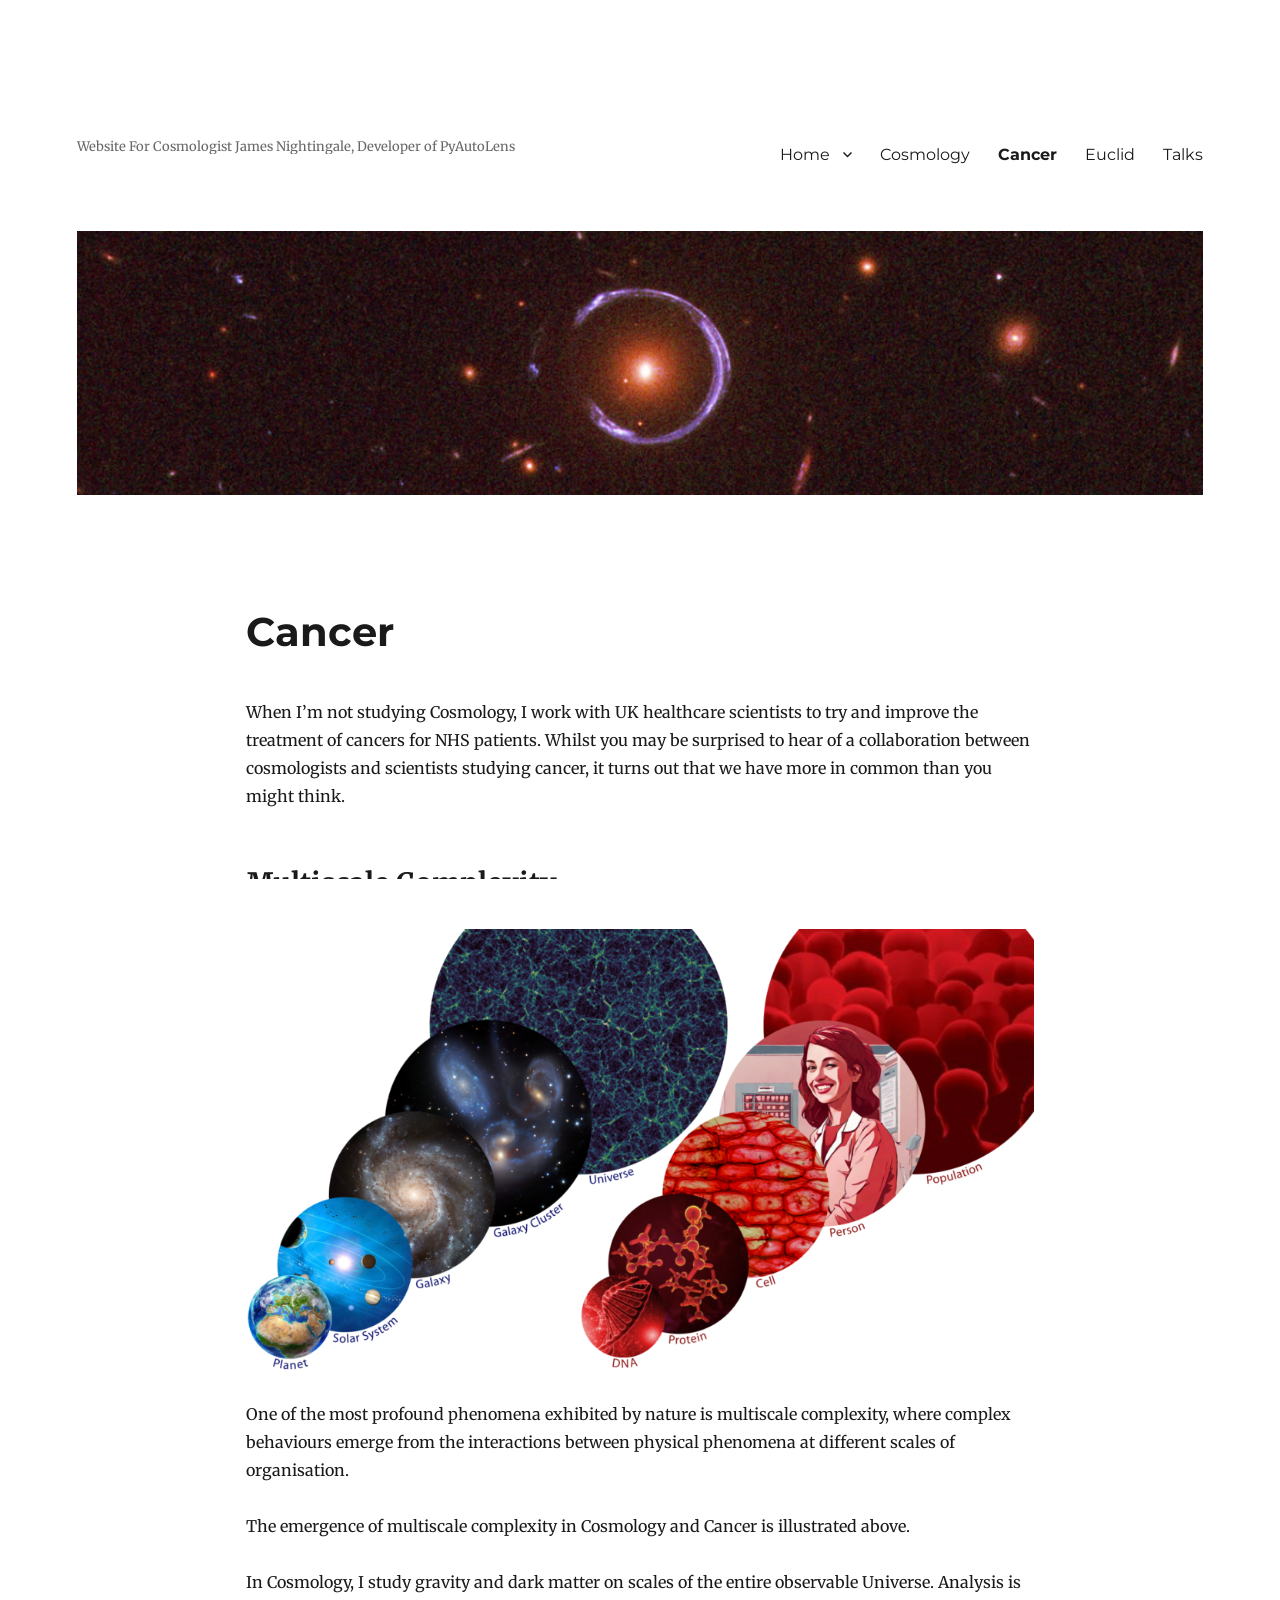
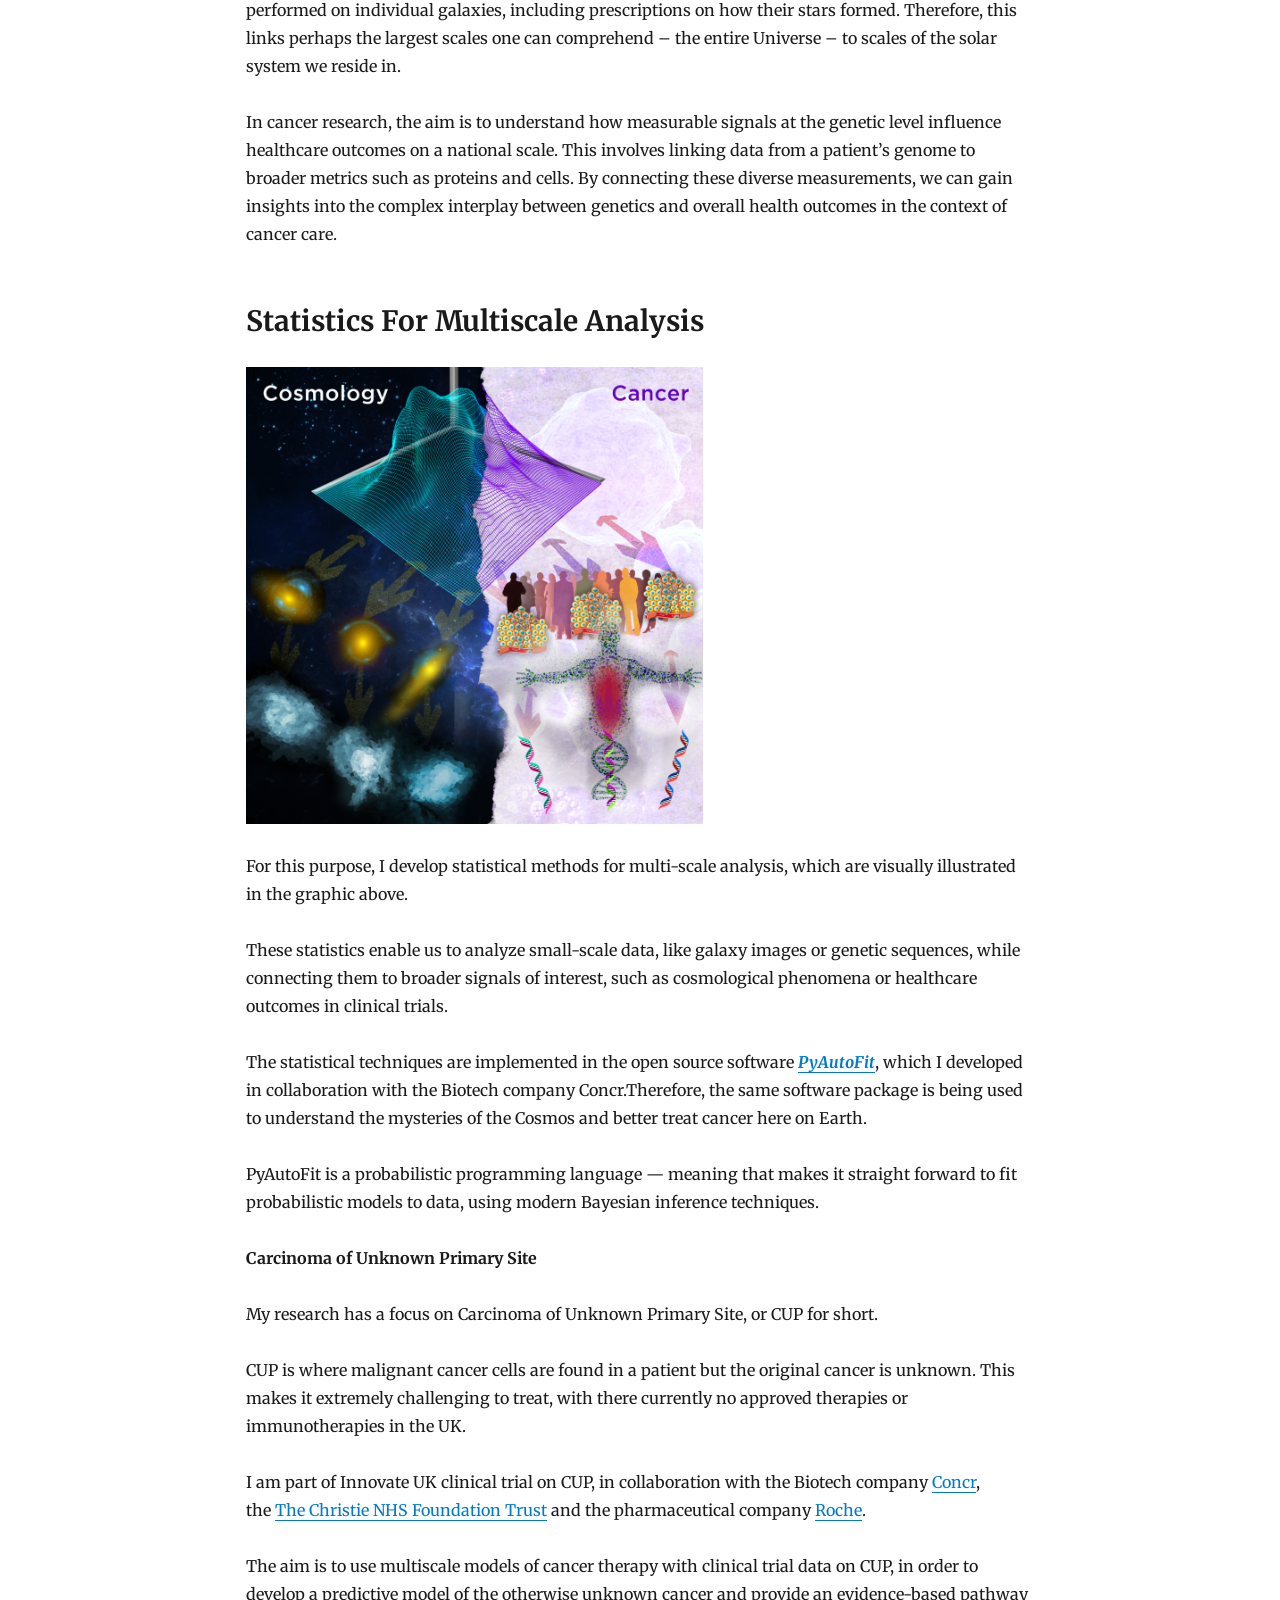
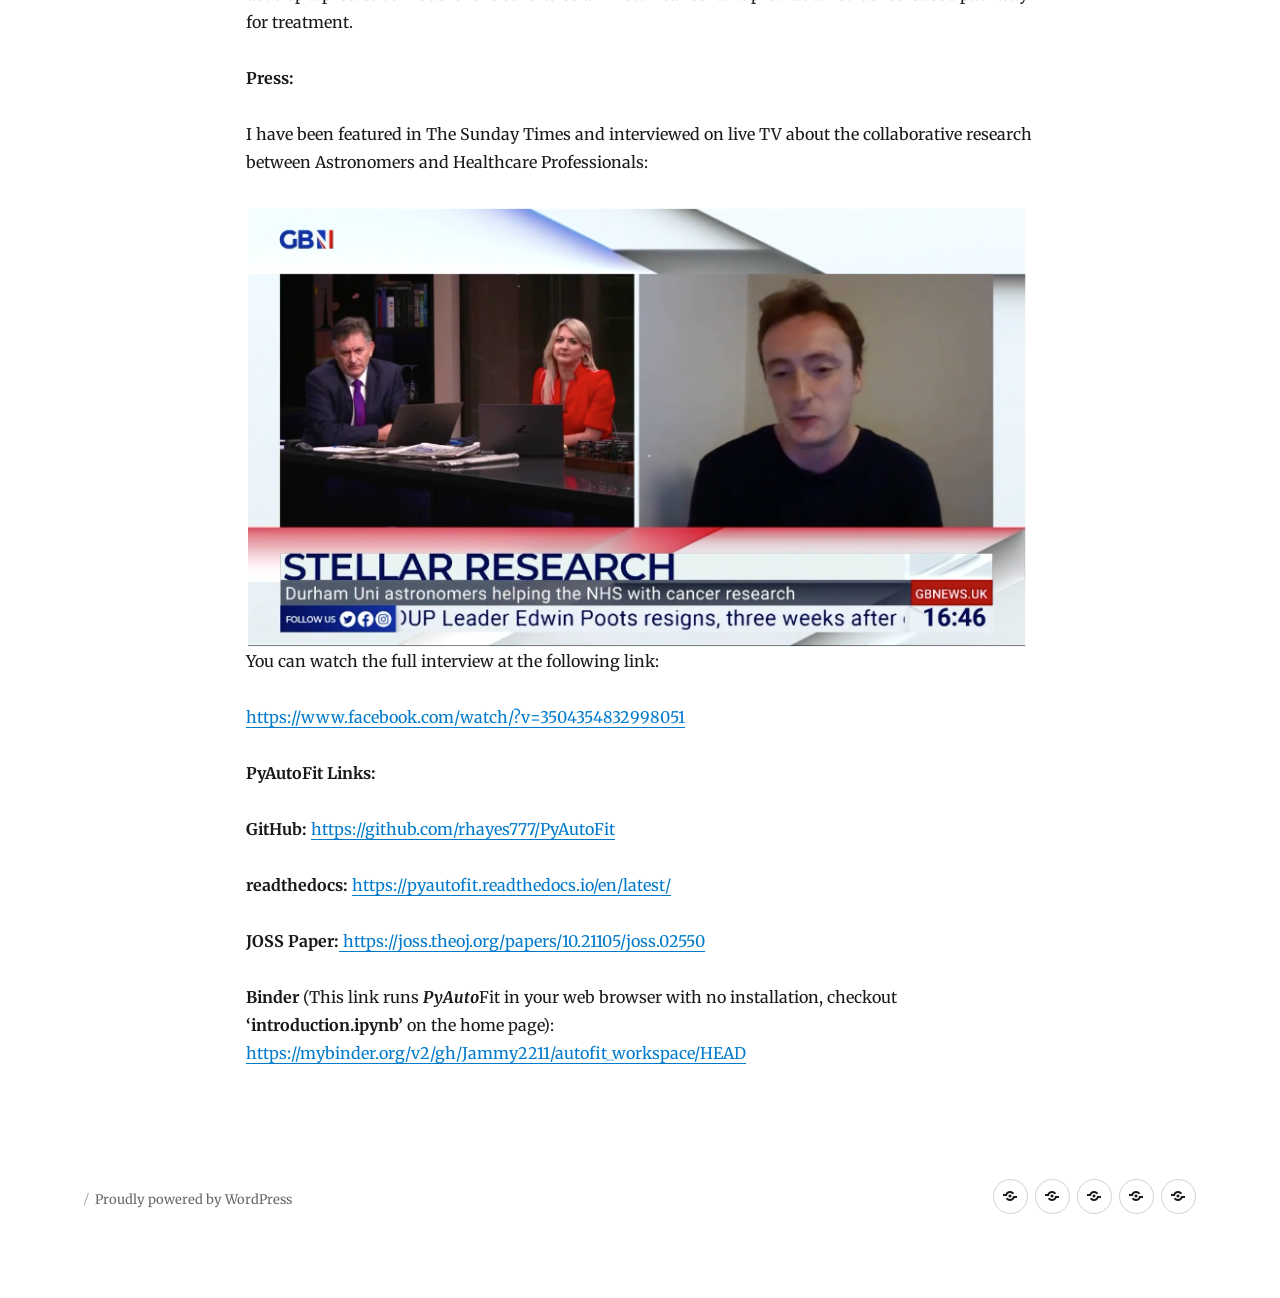
==== cancer/index.html @ 4bfd84f5 "Port jamesnightingale.net to a static GitHub Pages site Static port of the WordPress (Twenty Sixteen" ====
<!DOCTYPE html>
<html lang="en-GB" class="no-js">
<head>
	<meta charset="UTF-8">
	<meta name="viewport" content="width=device-width, initial-scale=1">
	<link rel="profile" href="https://gmpg.org/xfn/11">
		<script>(function(html){html.className = html.className.replace(/\bno-js\b/,'js')})(document.documentElement);</script>
<title>Cancer</title>
<meta name='robots' content='max-image-preview:large' />
<link rel='dns-prefetch' href='https://fonts.googleapis.com/' />
<link href='https://fonts.gstatic.com' crossorigin rel='preconnect' />
<!-- This site uses the Google Analytics by MonsterInsights plugin v11.1.2 - Using Analytics tracking - https://www.monsterinsights.com/ -->
		<!-- Note: MonsterInsights is not currently configured on this site. The site owner needs to authenticate with Google Analytics in the MonsterInsights settings panel. -->
					<!-- No tracking code set -->
				<!-- / Google Analytics by MonsterInsights -->
		<style id="wp-img-auto-sizes-contain-inline-css">
img:is([sizes=auto i],[sizes^="auto," i]){contain-intrinsic-size:3000px 1500px}
/*# sourceURL=wp-img-auto-sizes-contain-inline-css */
</style>
<style id="wp-emoji-styles-inline-css">

	img.wp-smiley, img.emoji {
		display: inline !important;
		border: none !important;
		box-shadow: none !important;
		height: 1em !important;
		width: 1em !important;
		margin: 0 0.07em !important;
		vertical-align: -0.1em !important;
		background: none !important;
		padding: 0 !important;
	}
/*# sourceURL=wp-emoji-styles-inline-css */
</style>
<style id="wp-block-library-inline-css">
:root{--wp-block-synced-color:#7a00df;--wp-block-synced-color--rgb:122,0,223;--wp-bound-block-color:var(--wp-block-synced-color);--wp-editor-canvas-background:#ddd;--wp-admin-theme-color:#007cba;--wp-admin-theme-color--rgb:0,124,186;--wp-admin-theme-color-darker-10:#006ba1;--wp-admin-theme-color-darker-10--rgb:0,107,160.5;--wp-admin-theme-color-darker-20:#005a87;--wp-admin-theme-color-darker-20--rgb:0,90,135;--wp-admin-border-width-focus:2px}@media (min-resolution:192dpi){:root{--wp-admin-border-width-focus:1.5px}}.wp-element-button{cursor:pointer}:root .has-very-light-gray-background-color{background-color:#eee}:root .has-very-dark-gray-background-color{background-color:#313131}:root .has-very-light-gray-color{color:#eee}:root .has-very-dark-gray-color{color:#313131}:root .has-vivid-green-cyan-to-vivid-cyan-blue-gradient-background{background:linear-gradient(135deg,#00d084,#0693e3)}:root .has-purple-crush-gradient-background{background:linear-gradient(135deg,#34e2e4,#4721fb 50%,#ab1dfe)}:root .has-hazy-dawn-gradient-background{background:linear-gradient(135deg,#faaca8,#dad0ec)}:root .has-subdued-olive-gradient-background{background:linear-gradient(135deg,#fafae1,#67a671)}:root .has-atomic-cream-gradient-background{background:linear-gradient(135deg,#fdd79a,#004a59)}:root .has-nightshade-gradient-background{background:linear-gradient(135deg,#330968,#31cdcf)}:root .has-midnight-gradient-background{background:linear-gradient(135deg,#020381,#2874fc)}:root{--wp--preset--font-size--normal:16px;--wp--preset--font-size--huge:42px}.has-regular-font-size{font-size:1em}.has-larger-font-size{font-size:2.625em}.has-normal-font-size{font-size:var(--wp--preset--font-size--normal)}.has-huge-font-size{font-size:var(--wp--preset--font-size--huge)}:root .has-text-align-center{text-align:center}:root .has-text-align-left{text-align:left}:root .has-text-align-right{text-align:right}.has-fit-text{white-space:nowrap!important}#end-resizable-editor-section{display:none}.aligncenter{clear:both}.items-justified-left{justify-content:flex-start}.items-justified-center{justify-content:center}.items-justified-right{justify-content:flex-end}.items-justified-space-between{justify-content:space-between}.screen-reader-text{word-wrap:normal!important;border:0;clip-path:inset(50%);height:1px;margin:-1px;overflow:hidden;padding:0;position:absolute;width:1px}.screen-reader-text:focus{background-color:#ddd;clip-path:none;color:#444;display:block;font-size:1em;height:auto;left:5px;line-height:normal;padding:15px 23px 14px;text-decoration:none;top:5px;width:auto;z-index:100000}html :where(.has-border-color){border-style:solid}html :where([style*=border-color]){border-style:solid}html :where([style*=border-top-color]){border-top-style:solid}html :where([style*=border-right-color]){border-right-style:solid}html :where([style*=border-bottom-color]){border-bottom-style:solid}html :where([style*=border-left-color]){border-left-style:solid}html :where([style*=border-width]){border-style:solid}html :where([style*=border-top-width]){border-top-style:solid}html :where([style*=border-right-width]){border-right-style:solid}html :where([style*=border-bottom-width]){border-bottom-style:solid}html :where([style*=border-left-width]){border-left-style:solid}html :where(img[class*=wp-image-]){height:auto;max-width:100%}:where(figure){margin:0 0 1em}html :where(.is-position-sticky){--wp-admin--admin-bar--position-offset:var(--wp-admin--admin-bar--height,0px)}@media screen and (max-width:600px){html :where(.is-position-sticky){--wp-admin--admin-bar--position-offset:0px}}

/*# sourceURL=/wp-includes/css/dist/block-library/common.min.css */
</style>
<style id="wp-block-heading-inline-css">
h1:where(.wp-block-heading).has-background,h2:where(.wp-block-heading).has-background,h3:where(.wp-block-heading).has-background,h4:where(.wp-block-heading).has-background,h5:where(.wp-block-heading).has-background,h6:where(.wp-block-heading).has-background{padding:1.25em 2.375em}h1.has-text-align-left[style*=writing-mode]:where([style*=vertical-lr]),h1.has-text-align-right[style*=writing-mode]:where([style*=vertical-rl]),h2.has-text-align-left[style*=writing-mode]:where([style*=vertical-lr]),h2.has-text-align-right[style*=writing-mode]:where([style*=vertical-rl]),h3.has-text-align-left[style*=writing-mode]:where([style*=vertical-lr]),h3.has-text-align-right[style*=writing-mode]:where([style*=vertical-rl]),h4.has-text-align-left[style*=writing-mode]:where([style*=vertical-lr]),h4.has-text-align-right[style*=writing-mode]:where([style*=vertical-rl]),h5.has-text-align-left[style*=writing-mode]:where([style*=vertical-lr]),h5.has-text-align-right[style*=writing-mode]:where([style*=vertical-rl]),h6.has-text-align-left[style*=writing-mode]:where([style*=vertical-lr]),h6.has-text-align-right[style*=writing-mode]:where([style*=vertical-rl]){rotate:180deg}
/*# sourceURL=https://jamesnightingale.net/wp-includes/blocks/heading/style.min.css */
</style>
<style id="wp-block-image-inline-css">
.wp-block-image>a,.wp-block-image>figure>a{display:inline-block}.wp-block-image img{box-sizing:border-box;height:auto;max-width:100%;vertical-align:bottom}@media not (prefers-reduced-motion){.wp-block-image img.hide{visibility:hidden}.wp-block-image img.show{animation:show-content-image .4s}}.wp-block-image[style*=border-radius] img,.wp-block-image[style*=border-radius]>a{border-radius:inherit}.wp-block-image.has-custom-border img{box-sizing:border-box}.wp-block-image.aligncenter{text-align:center}.wp-block-image.alignfull>a,.wp-block-image.alignwide>a{width:100%}.wp-block-image.alignfull img,.wp-block-image.alignwide img{height:auto;width:100%}.wp-block-image .aligncenter,.wp-block-image .alignleft,.wp-block-image .alignright,.wp-block-image.aligncenter,.wp-block-image.alignleft,.wp-block-image.alignright{display:table}.wp-block-image .aligncenter>figcaption,.wp-block-image .alignleft>figcaption,.wp-block-image .alignright>figcaption,.wp-block-image.aligncenter>figcaption,.wp-block-image.alignleft>figcaption,.wp-block-image.alignright>figcaption{caption-side:bottom;display:table-caption}.wp-block-image .alignleft{float:left;margin:.5em 1em .5em 0}.wp-block-image .alignright{float:right;margin:.5em 0 .5em 1em}.wp-block-image .aligncenter{margin-left:auto;margin-right:auto}.wp-block-image :where(figcaption){margin-bottom:1em;margin-top:.5em}.wp-block-image.is-style-circle-mask img{border-radius:9999px}@supports ((-webkit-mask-image:none) or (mask-image:none)) or (-webkit-mask-image:none){.wp-block-image.is-style-circle-mask img{border-radius:0;-webkit-mask-image:url('data:image/svg+xml;utf8,<svg viewBox="0 0 100 100" xmlns="http://www.w3.org/2000/svg"><circle cx="50" cy="50" r="50"/></svg>');mask-image:url('data:image/svg+xml;utf8,<svg viewBox="0 0 100 100" xmlns="http://www.w3.org/2000/svg"><circle cx="50" cy="50" r="50"/></svg>');mask-mode:alpha;-webkit-mask-position:center;mask-position:center;-webkit-mask-repeat:no-repeat;mask-repeat:no-repeat;-webkit-mask-size:contain;mask-size:contain}}:root :where(.wp-block-image.is-style-rounded img,.wp-block-image .is-style-rounded img){border-radius:9999px}.wp-block-image figure{margin:0}.wp-lightbox-container{display:flex;flex-direction:column;position:relative}.wp-lightbox-container img{cursor:zoom-in}.wp-lightbox-container img:hover+button{opacity:1}.wp-lightbox-container button{align-items:center;backdrop-filter:blur(16px) saturate(180%);background-color:#5a5a5a40;border:none;border-radius:4px;cursor:zoom-in;display:flex;height:20px;justify-content:center;opacity:0;padding:0;position:absolute;right:16px;text-align:center;top:16px;width:20px;z-index:100}@media not (prefers-reduced-motion){.wp-lightbox-container button{transition:opacity .2s ease}}.wp-lightbox-container button:focus-visible{outline:3px auto #5a5a5a40;outline:3px auto -webkit-focus-ring-color;outline-offset:3px}.wp-lightbox-container button:hover{cursor:pointer;opacity:1}.wp-lightbox-container button:focus{opacity:1}.wp-lightbox-container button:focus,.wp-lightbox-container button:hover,.wp-lightbox-container button:not(:hover):not(:active):not(.has-background){background-color:#5a5a5a40;border:none}.wp-lightbox-overlay{box-sizing:border-box;cursor:zoom-out;height:100vh;left:0;overflow:hidden;position:fixed;top:0;visibility:hidden;width:100%;z-index:100000}.wp-lightbox-overlay .wp-lightbox-close-button{align-items:center;cursor:pointer;display:flex;font-family:inherit;gap:8px;justify-content:center;line-height:1;min-height:40px;min-width:40px;padding:0 4px;position:absolute;right:calc(env(safe-area-inset-right) + 16px);top:calc(env(safe-area-inset-top) + 16px);z-index:5000000}.wp-lightbox-overlay .wp-lightbox-close-button:focus,.wp-lightbox-overlay .wp-lightbox-close-button:hover,.wp-lightbox-overlay .wp-lightbox-close-button:not(:hover):not(:active):not(.has-background){background:none;border:none}.wp-lightbox-overlay .wp-lightbox-close-button:has(.wp-lightbox-close-text:not([hidden])) .wp-lightbox-close-icon svg{height:1em;width:1em}.wp-lightbox-overlay .wp-lightbox-close-icon svg{display:block}.wp-lightbox-overlay .wp-lightbox-navigation-button-next,.wp-lightbox-overlay .wp-lightbox-navigation-button-prev{align-items:center;bottom:16px;cursor:pointer;display:flex;font-family:inherit;gap:4px;justify-content:center;line-height:1;min-height:40px;min-width:40px;padding:0 8px;position:absolute;z-index:2000002}.wp-lightbox-overlay .wp-lightbox-navigation-button-next[hidden],.wp-lightbox-overlay .wp-lightbox-navigation-button-prev[hidden]{display:none}@media (min-width:960px){.wp-lightbox-overlay .wp-lightbox-navigation-button-next,.wp-lightbox-overlay .wp-lightbox-navigation-button-prev{bottom:50%;transform:translateY(-50%)}}.wp-lightbox-overlay .wp-lightbox-navigation-button-next:focus,.wp-lightbox-overlay .wp-lightbox-navigation-button-next:hover,.wp-lightbox-overlay .wp-lightbox-navigation-button-next:not(:hover):not(:active):not(.has-background),.wp-lightbox-overlay .wp-lightbox-navigation-button-prev:focus,.wp-lightbox-overlay .wp-lightbox-navigation-button-prev:hover,.wp-lightbox-overlay .wp-lightbox-navigation-button-prev:not(:hover):not(:active):not(.has-background){background:none;border:none;padding:0 8px}.wp-lightbox-overlay .wp-lightbox-navigation-button-next:has(.wp-lightbox-navigation-text:not([hidden])) .wp-lightbox-navigation-icon svg,.wp-lightbox-overlay .wp-lightbox-navigation-button-prev:has(.wp-lightbox-navigation-text:not([hidden])) .wp-lightbox-navigation-icon svg{display:block;height:1.5em;width:1.5em}.wp-lightbox-overlay .wp-lightbox-navigation-button-prev{left:calc(env(safe-area-inset-left) + 16px)}.wp-lightbox-overlay .wp-lightbox-navigation-button-next{right:calc(env(safe-area-inset-right) + 16px)}.wp-lightbox-overlay .wp-lightbox-navigation-icon svg{vertical-align:middle}.wp-lightbox-overlay .lightbox-image-container{height:var(--wp--lightbox-container-height);left:50%;overflow:hidden;position:absolute;top:50%;transform:translate(-50%,-50%);transform-origin:top left;width:var(--wp--lightbox-container-width);z-index:2000001}.wp-lightbox-overlay .wp-block-image{align-items:center;box-sizing:border-box;display:flex;height:100%;justify-content:center;margin:0;position:relative;transform-origin:0 0;width:100%;z-index:3000000}.wp-lightbox-overlay .wp-block-image img{height:var(--wp--lightbox-image-height);min-height:var(--wp--lightbox-image-height);min-width:var(--wp--lightbox-image-width);width:var(--wp--lightbox-image-width)}.wp-lightbox-overlay .wp-block-image figcaption{display:none}.wp-lightbox-overlay button{background:none;border:none}.wp-lightbox-overlay .scrim{background-color:#fff;height:100%;opacity:.9;position:absolute;width:100%;z-index:2000000}.wp-lightbox-overlay.active{visibility:visible}@media not (prefers-reduced-motion){.wp-lightbox-overlay.active{animation:turn-on-visibility .25s both}.wp-lightbox-overlay.active img{animation:turn-on-visibility .35s both}.wp-lightbox-overlay.show-closing-animation:not(.active){animation:turn-off-visibility .35s both}.wp-lightbox-overlay.show-closing-animation:not(.active) img{animation:turn-off-visibility .25s both}.wp-lightbox-overlay.zoom.active{animation:none;opacity:1;visibility:visible}.wp-lightbox-overlay.zoom.active .lightbox-image-container{animation:lightbox-zoom-in .4s}.wp-lightbox-overlay.zoom.active .lightbox-image-container img{animation:none}.wp-lightbox-overlay.zoom.active .scrim{animation:turn-on-visibility .4s forwards}.wp-lightbox-overlay.zoom.show-closing-animation:not(.active){animation:none}.wp-lightbox-overlay.zoom.show-closing-animation:not(.active) .lightbox-image-container{animation:lightbox-zoom-out .4s}.wp-lightbox-overlay.zoom.show-closing-animation:not(.active) .lightbox-image-container img{animation:none}.wp-lightbox-overlay.zoom.show-closing-animation:not(.active) .scrim{animation:turn-off-visibility .4s forwards}}@keyframes show-content-image{0%{visibility:hidden}99%{visibility:hidden}to{visibility:visible}}@keyframes turn-on-visibility{0%{opacity:0}to{opacity:1}}@keyframes turn-off-visibility{0%{opacity:1;visibility:visible}99%{opacity:0;visibility:visible}to{opacity:0;visibility:hidden}}@keyframes lightbox-zoom-in{0%{transform:translate(calc((-100vw + var(--wp--lightbox-scrollbar-width))/2 + var(--wp--lightbox-initial-left-position)),calc(-50vh + var(--wp--lightbox-initial-top-position))) scale(var(--wp--lightbox-scale))}to{transform:translate(-50%,-50%) scale(1)}}@keyframes lightbox-zoom-out{0%{transform:translate(-50%,-50%) scale(1);visibility:visible}99%{visibility:visible}to{transform:translate(calc((-100vw + var(--wp--lightbox-scrollbar-width))/2 + var(--wp--lightbox-initial-left-position)),calc(-50vh + var(--wp--lightbox-initial-top-position))) scale(var(--wp--lightbox-scale));visibility:hidden}}
/*# sourceURL=https://jamesnightingale.net/wp-includes/blocks/image/style.min.css */
</style>
<style id="wp-block-paragraph-inline-css">
.is-small-text{font-size:.875em}.is-regular-text{font-size:1em}.is-large-text{font-size:2.25em}.is-larger-text{font-size:3em}.has-drop-cap:not(:focus):first-letter{float:left;font-size:8.4em;font-style:normal;font-weight:100;line-height:.68;margin:.05em .1em 0 0;text-transform:uppercase}body.rtl .has-drop-cap:not(:focus):first-letter{float:none;margin-left:.1em}p.has-drop-cap.has-background{overflow:hidden}:root :where(p.has-background){padding:1.25em 2.375em}:where(p.has-text-color:not(.has-link-color)) a{color:inherit}p.has-text-align-left[style*="writing-mode:vertical-lr"],p.has-text-align-right[style*="writing-mode:vertical-rl"]{rotate:180deg}
/*# sourceURL=https://jamesnightingale.net/wp-includes/blocks/paragraph/style.min.css */
</style>

<style id="classic-theme-styles-inline-css">
/*! This file is auto-generated */
.wp-block-button__link{color:#fff;background-color:#32373c;border-radius:9999px;box-shadow:none;text-decoration:none;padding:calc(.667em + 2px) calc(1.333em + 2px);font-size:1.125em}.wp-block-file__button{background:#32373c;color:#fff;text-decoration:none}
/*# sourceURL=/wp-includes/css/classic-themes.min.css */
</style>

<style id="global-styles-inline-css">
:root{--wp--preset--aspect-ratio--square: 1;--wp--preset--aspect-ratio--4-3: 4/3;--wp--preset--aspect-ratio--3-4: 3/4;--wp--preset--aspect-ratio--3-2: 3/2;--wp--preset--aspect-ratio--2-3: 2/3;--wp--preset--aspect-ratio--16-9: 16/9;--wp--preset--aspect-ratio--9-16: 9/16;--wp--preset--color--black: #000000;--wp--preset--color--cyan-bluish-gray: #abb8c3;--wp--preset--color--white: #fff;--wp--preset--color--pale-pink: #f78da7;--wp--preset--color--vivid-red: #cf2e2e;--wp--preset--color--luminous-vivid-orange: #ff6900;--wp--preset--color--luminous-vivid-amber: #fcb900;--wp--preset--color--light-green-cyan: #7bdcb5;--wp--preset--color--vivid-green-cyan: #00d084;--wp--preset--color--pale-cyan-blue: #8ed1fc;--wp--preset--color--vivid-cyan-blue: #0693e3;--wp--preset--color--vivid-purple: #9b51e0;--wp--preset--color--dark-gray: #1a1a1a;--wp--preset--color--medium-gray: #686868;--wp--preset--color--light-gray: #e5e5e5;--wp--preset--color--blue-gray: #4d545c;--wp--preset--color--bright-blue: #007acc;--wp--preset--color--light-blue: #9adffd;--wp--preset--color--dark-brown: #402b30;--wp--preset--color--medium-brown: #774e24;--wp--preset--color--dark-red: #640c1f;--wp--preset--color--bright-red: #ff675f;--wp--preset--color--yellow: #ffef8e;--wp--preset--gradient--vivid-cyan-blue-to-vivid-purple: linear-gradient(135deg,rgb(6,147,227) 0%,rgb(155,81,224) 100%);--wp--preset--gradient--light-green-cyan-to-vivid-green-cyan: linear-gradient(135deg,rgb(122,220,180) 0%,rgb(0,208,130) 100%);--wp--preset--gradient--luminous-vivid-amber-to-luminous-vivid-orange: linear-gradient(135deg,rgb(252,185,0) 0%,rgb(255,105,0) 100%);--wp--preset--gradient--luminous-vivid-orange-to-vivid-red: linear-gradient(135deg,rgb(255,105,0) 0%,rgb(207,46,46) 100%);--wp--preset--gradient--very-light-gray-to-cyan-bluish-gray: linear-gradient(135deg,rgb(238,238,238) 0%,rgb(169,184,195) 100%);--wp--preset--gradient--cool-to-warm-spectrum: linear-gradient(135deg,rgb(74,234,220) 0%,rgb(151,120,209) 20%,rgb(207,42,186) 40%,rgb(238,44,130) 60%,rgb(251,105,98) 80%,rgb(254,248,76) 100%);--wp--preset--gradient--blush-light-purple: linear-gradient(135deg,rgb(255,206,236) 0%,rgb(152,150,240) 100%);--wp--preset--gradient--blush-bordeaux: linear-gradient(135deg,rgb(254,205,165) 0%,rgb(254,45,45) 50%,rgb(107,0,62) 100%);--wp--preset--gradient--luminous-dusk: linear-gradient(135deg,rgb(255,203,112) 0%,rgb(199,81,192) 50%,rgb(65,88,208) 100%);--wp--preset--gradient--pale-ocean: linear-gradient(135deg,rgb(255,245,203) 0%,rgb(182,227,212) 50%,rgb(51,167,181) 100%);--wp--preset--gradient--electric-grass: linear-gradient(135deg,rgb(202,248,128) 0%,rgb(113,206,126) 100%);--wp--preset--gradient--midnight: linear-gradient(135deg,rgb(2,3,129) 0%,rgb(40,116,252) 100%);--wp--preset--font-size--small: 13px;--wp--preset--font-size--medium: 20px;--wp--preset--font-size--large: 36px;--wp--preset--font-size--x-large: 42px;--wp--preset--spacing--20: 0.44rem;--wp--preset--spacing--30: 0.67rem;--wp--preset--spacing--40: 1rem;--wp--preset--spacing--50: 1.5rem;--wp--preset--spacing--60: 2.25rem;--wp--preset--spacing--70: 3.38rem;--wp--preset--spacing--80: 5.06rem;--wp--preset--shadow--natural: 6px 6px 9px rgba(0, 0, 0, 0.2);--wp--preset--shadow--deep: 12px 12px 50px rgba(0, 0, 0, 0.4);--wp--preset--shadow--sharp: 6px 6px 0px rgba(0, 0, 0, 0.2);--wp--preset--shadow--outlined: 6px 6px 0px -3px rgb(255, 255, 255), 6px 6px rgb(0, 0, 0);--wp--preset--shadow--crisp: 6px 6px 0px rgb(0, 0, 0);}:where(body) { margin: 0; }:where(.is-layout-flex){gap: 0.5em;}:where(.is-layout-grid){gap: 0.5em;}body .is-layout-flex{display: flex;}.is-layout-flex{flex-wrap: wrap;align-items: center;}.is-layout-flex > :is(*, div){margin: 0;}body .is-layout-grid{display: grid;}.is-layout-grid > :is(*, div){margin: 0;}body{padding-top: 0px;padding-right: 0px;padding-bottom: 0px;padding-left: 0px;}:root :where(.wp-element-button, .wp-block-button__link){background-color: #32373c;border-width: 0;color: #fff;font-family: inherit;font-size: inherit;font-style: inherit;font-weight: inherit;letter-spacing: inherit;line-height: inherit;padding-top: calc(0.667em + 2px);padding-right: calc(1.333em + 2px);padding-bottom: calc(0.667em + 2px);padding-left: calc(1.333em + 2px);text-decoration: none;text-transform: inherit;}.has-black-color{color: var(--wp--preset--color--black) !important;}.has-cyan-bluish-gray-color{color: var(--wp--preset--color--cyan-bluish-gray) !important;}.has-white-color{color: var(--wp--preset--color--white) !important;}.has-pale-pink-color{color: var(--wp--preset--color--pale-pink) !important;}.has-vivid-red-color{color: var(--wp--preset--color--vivid-red) !important;}.has-luminous-vivid-orange-color{color: var(--wp--preset--color--luminous-vivid-orange) !important;}.has-luminous-vivid-amber-color{color: var(--wp--preset--color--luminous-vivid-amber) !important;}.has-light-green-cyan-color{color: var(--wp--preset--color--light-green-cyan) !important;}.has-vivid-green-cyan-color{color: var(--wp--preset--color--vivid-green-cyan) !important;}.has-pale-cyan-blue-color{color: var(--wp--preset--color--pale-cyan-blue) !important;}.has-vivid-cyan-blue-color{color: var(--wp--preset--color--vivid-cyan-blue) !important;}.has-vivid-purple-color{color: var(--wp--preset--color--vivid-purple) !important;}.has-dark-gray-color{color: var(--wp--preset--color--dark-gray) !important;}.has-medium-gray-color{color: var(--wp--preset--color--medium-gray) !important;}.has-light-gray-color{color: var(--wp--preset--color--light-gray) !important;}.has-blue-gray-color{color: var(--wp--preset--color--blue-gray) !important;}.has-bright-blue-color{color: var(--wp--preset--color--bright-blue) !important;}.has-light-blue-color{color: var(--wp--preset--color--light-blue) !important;}.has-dark-brown-color{color: var(--wp--preset--color--dark-brown) !important;}.has-medium-brown-color{color: var(--wp--preset--color--medium-brown) !important;}.has-dark-red-color{color: var(--wp--preset--color--dark-red) !important;}.has-bright-red-color{color: var(--wp--preset--color--bright-red) !important;}.has-yellow-color{color: var(--wp--preset--color--yellow) !important;}.has-black-background-color{background-color: var(--wp--preset--color--black) !important;}.has-cyan-bluish-gray-background-color{background-color: var(--wp--preset--color--cyan-bluish-gray) !important;}.has-white-background-color{background-color: var(--wp--preset--color--white) !important;}.has-pale-pink-background-color{background-color: var(--wp--preset--color--pale-pink) !important;}.has-vivid-red-background-color{background-color: var(--wp--preset--color--vivid-red) !important;}.has-luminous-vivid-orange-background-color{background-color: var(--wp--preset--color--luminous-vivid-orange) !important;}.has-luminous-vivid-amber-background-color{background-color: var(--wp--preset--color--luminous-vivid-amber) !important;}.has-light-green-cyan-background-color{background-color: var(--wp--preset--color--light-green-cyan) !important;}.has-vivid-green-cyan-background-color{background-color: var(--wp--preset--color--vivid-green-cyan) !important;}.has-pale-cyan-blue-background-color{background-color: var(--wp--preset--color--pale-cyan-blue) !important;}.has-vivid-cyan-blue-background-color{background-color: var(--wp--preset--color--vivid-cyan-blue) !important;}.has-vivid-purple-background-color{background-color: var(--wp--preset--color--vivid-purple) !important;}.has-dark-gray-background-color{background-color: var(--wp--preset--color--dark-gray) !important;}.has-medium-gray-background-color{background-color: var(--wp--preset--color--medium-gray) !important;}.has-light-gray-background-color{background-color: var(--wp--preset--color--light-gray) !important;}.has-blue-gray-background-color{background-color: var(--wp--preset--color--blue-gray) !important;}.has-bright-blue-background-color{background-color: var(--wp--preset--color--bright-blue) !important;}.has-light-blue-background-color{background-color: var(--wp--preset--color--light-blue) !important;}.has-dark-brown-background-color{background-color: var(--wp--preset--color--dark-brown) !important;}.has-medium-brown-background-color{background-color: var(--wp--preset--color--medium-brown) !important;}.has-dark-red-background-color{background-color: var(--wp--preset--color--dark-red) !important;}.has-bright-red-background-color{background-color: var(--wp--preset--color--bright-red) !important;}.has-yellow-background-color{background-color: var(--wp--preset--color--yellow) !important;}.has-black-border-color{border-color: var(--wp--preset--color--black) !important;}.has-cyan-bluish-gray-border-color{border-color: var(--wp--preset--color--cyan-bluish-gray) !important;}.has-white-border-color{border-color: var(--wp--preset--color--white) !important;}.has-pale-pink-border-color{border-color: var(--wp--preset--color--pale-pink) !important;}.has-vivid-red-border-color{border-color: var(--wp--preset--color--vivid-red) !important;}.has-luminous-vivid-orange-border-color{border-color: var(--wp--preset--color--luminous-vivid-orange) !important;}.has-luminous-vivid-amber-border-color{border-color: var(--wp--preset--color--luminous-vivid-amber) !important;}.has-light-green-cyan-border-color{border-color: var(--wp--preset--color--light-green-cyan) !important;}.has-vivid-green-cyan-border-color{border-color: var(--wp--preset--color--vivid-green-cyan) !important;}.has-pale-cyan-blue-border-color{border-color: var(--wp--preset--color--pale-cyan-blue) !important;}.has-vivid-cyan-blue-border-color{border-color: var(--wp--preset--color--vivid-cyan-blue) !important;}.has-vivid-purple-border-color{border-color: var(--wp--preset--color--vivid-purple) !important;}.has-dark-gray-border-color{border-color: var(--wp--preset--color--dark-gray) !important;}.has-medium-gray-border-color{border-color: var(--wp--preset--color--medium-gray) !important;}.has-light-gray-border-color{border-color: var(--wp--preset--color--light-gray) !important;}.has-blue-gray-border-color{border-color: var(--wp--preset--color--blue-gray) !important;}.has-bright-blue-border-color{border-color: var(--wp--preset--color--bright-blue) !important;}.has-light-blue-border-color{border-color: var(--wp--preset--color--light-blue) !important;}.has-dark-brown-border-color{border-color: var(--wp--preset--color--dark-brown) !important;}.has-medium-brown-border-color{border-color: var(--wp--preset--color--medium-brown) !important;}.has-dark-red-border-color{border-color: var(--wp--preset--color--dark-red) !important;}.has-bright-red-border-color{border-color: var(--wp--preset--color--bright-red) !important;}.has-yellow-border-color{border-color: var(--wp--preset--color--yellow) !important;}.has-vivid-cyan-blue-to-vivid-purple-gradient-background{background: var(--wp--preset--gradient--vivid-cyan-blue-to-vivid-purple) !important;}.has-light-green-cyan-to-vivid-green-cyan-gradient-background{background: var(--wp--preset--gradient--light-green-cyan-to-vivid-green-cyan) !important;}.has-luminous-vivid-amber-to-luminous-vivid-orange-gradient-background{background: var(--wp--preset--gradient--luminous-vivid-amber-to-luminous-vivid-orange) !important;}.has-luminous-vivid-orange-to-vivid-red-gradient-background{background: var(--wp--preset--gradient--luminous-vivid-orange-to-vivid-red) !important;}.has-very-light-gray-to-cyan-bluish-gray-gradient-background{background: var(--wp--preset--gradient--very-light-gray-to-cyan-bluish-gray) !important;}.has-cool-to-warm-spectrum-gradient-background{background: var(--wp--preset--gradient--cool-to-warm-spectrum) !important;}.has-blush-light-purple-gradient-background{background: var(--wp--preset--gradient--blush-light-purple) !important;}.has-blush-bordeaux-gradient-background{background: var(--wp--preset--gradient--blush-bordeaux) !important;}.has-luminous-dusk-gradient-background{background: var(--wp--preset--gradient--luminous-dusk) !important;}.has-pale-ocean-gradient-background{background: var(--wp--preset--gradient--pale-ocean) !important;}.has-electric-grass-gradient-background{background: var(--wp--preset--gradient--electric-grass) !important;}.has-midnight-gradient-background{background: var(--wp--preset--gradient--midnight) !important;}.has-small-font-size{font-size: var(--wp--preset--font-size--small) !important;}.has-medium-font-size{font-size: var(--wp--preset--font-size--medium) !important;}.has-large-font-size{font-size: var(--wp--preset--font-size--large) !important;}.has-x-large-font-size{font-size: var(--wp--preset--font-size--x-large) !important;}
/*# sourceURL=global-styles-inline-css */
</style>

<link rel='stylesheet' id='twentysixteen-fonts-css' href='/fonts.googleapis.com/css@family=Merriweather%253A400,700,900,400italic,700italic,900italic%257CMontserrat%253A400,700%257CInconsolata%253A400&amp;subset=latin,latin-ext&amp;display=fallback.css' media='all' />
<link rel='stylesheet' id='genericons-css' href='../wp-content/themes/twentysixteen/genericons/genericons.css@ver=20201208.css' media='all' />
<link rel='stylesheet' id='twentysixteen-style-css' href='../wp-content/themes/twentysixteen/style.css@ver=20201208.css' media='all' />
<link rel='stylesheet' id='twentysixteen-block-style-css' href='../wp-content/themes/twentysixteen/css/blocks.css@ver=20190102.css' media='all' />
<script id="jquery-core-js" src="../wp-includes/js/jquery/jquery.min.js@ver=3.7.1"></script>
<script id="jquery-migrate-js" src="../wp-includes/js/jquery/jquery-migrate.min.js@ver=3.4.1"></script>
<meta name="generator" content="WordPress 7.0.4" />
<link rel="canonical" href="../cancer/" />
<link rel='shortlink' href='../cancer/' />
<style id="custom-background-css">
body.custom-background { background-color: #ffffff; }
</style>
</head>

<body class="wp-singular page-template-default page page-id-2542 custom-background wp-embed-responsive wp-theme-twentysixteen no-sidebar">
<div id="page" class="site">
	<div class="site-inner">
		<a class="skip-link screen-reader-text" href="../cancer/#content">Skip to content</a>

		<header id="masthead" class="site-header" role="banner">
			<div class="site-header-main">
				<div class="site-branding">
					
											<p class="site-title"><a href="../" rel="home"></a></p>
												<p class="site-description">Website For Cosmologist James Nightingale, Developer of PyAutoLens</p>
									</div><!-- .site-branding -->

									<button id="menu-toggle" class="menu-toggle">Menu</button>

					<div id="site-header-menu" class="site-header-menu">
													<nav id="site-navigation" class="main-navigation" role="navigation" aria-label="Primary menu">
								<div class="menu-home-container"><ul id="menu-home" class="primary-menu"><li id="menu-item-2577" class="menu-item menu-item-type-post_type menu-item-object-page menu-item-home menu-item-has-children menu-item-2577"><a href="../">Home</a>
<ul class="sub-menu">
	<li id="menu-item-2561" class="menu-item menu-item-type-post_type menu-item-object-page menu-item-2561"><a href="../publications/">Publications</a></li>
	<li id="menu-item-2563" class="menu-item menu-item-type-post_type menu-item-object-page menu-item-2563"><a href="../cv/">CV</a></li>
	<li id="menu-item-2562" class="menu-item menu-item-type-post_type menu-item-object-page menu-item-2562"><a href="../contact/">Contact</a></li>
</ul>
</li>
<li id="menu-item-2564" class="menu-item menu-item-type-post_type menu-item-object-page menu-item-2564"><a href="../cosmology/">Cosmology</a></li>
<li id="menu-item-2565" class="menu-item menu-item-type-post_type menu-item-object-page current-menu-item page_item page-item-2542 current_page_item menu-item-2565"><a href="../cancer/" aria-current="page">Cancer</a></li>
<li id="menu-item-2584" class="menu-item menu-item-type-post_type menu-item-object-page menu-item-2584"><a href="../euclid/">Euclid</a></li>
<li id="menu-item-2567" class="menu-item menu-item-type-post_type menu-item-object-page menu-item-2567"><a href="../talks/">Talks</a></li>
</ul></div>							</nav><!-- .main-navigation -->
						
													<nav id="social-navigation" class="social-navigation" role="navigation" aria-label="Social links menu">
								<div class="menu-home-container"><ul id="menu-home-1" class="social-links-menu"><li class="menu-item menu-item-type-post_type menu-item-object-page menu-item-home menu-item-2577"><a href="../"><span class="screen-reader-text">Home</span></a></li>
<li class="menu-item menu-item-type-post_type menu-item-object-page menu-item-2564"><a href="../cosmology/"><span class="screen-reader-text">Cosmology</span></a></li>
<li class="menu-item menu-item-type-post_type menu-item-object-page current-menu-item page_item page-item-2542 current_page_item menu-item-2565"><a href="../cancer/" aria-current="page"><span class="screen-reader-text">Cancer</span></a></li>
<li class="menu-item menu-item-type-post_type menu-item-object-page menu-item-2584"><a href="../euclid/"><span class="screen-reader-text">Euclid</span></a></li>
<li class="menu-item menu-item-type-post_type menu-item-object-page menu-item-2567"><a href="../talks/"><span class="screen-reader-text">Talks</span></a></li>
</ul></div>							</nav><!-- .social-navigation -->
											</div><!-- .site-header-menu -->
							</div><!-- .site-header-main -->

											<div class="header-image">
					<a href="../" rel="home">
						<img src="../wp-content/uploads/2017/08/cropped-Horseshoe.jpg" srcset="../wp-content/uploads/2017/08/cropped-Horseshoe-300x70.jpg 300w, ../wp-content/uploads/2017/08/cropped-Horseshoe-768x180.jpg 768w, ../wp-content/uploads/2017/08/cropped-Horseshoe-1024x240.jpg 1024w, ../wp-content/uploads/2017/08/cropped-Horseshoe.jpg 1200w" sizes="(max-width: 709px) 85vw, (max-width: 909px) 81vw, (max-width: 1362px) 88vw, 1200px" width="1200" height="281" alt="">
					</a>
				</div><!-- .header-image -->
					</header><!-- .site-header -->

		<div id="content" class="site-content">

<div id="primary" class="content-area">
	<main id="main" class="site-main" role="main">
		
<article id="post-2542" class="post-2542 page type-page status-publish hentry">
	<header class="entry-header">
		<h1 class="entry-title">Cancer</h1>	</header><!-- .entry-header -->

	
	<div class="entry-content">
		
<p class="wp-block-paragraph">When I&#8217;m not studying Cosmology, I work with UK healthcare scientists to try and improve the treatment of cancers for NHS patients. Whilst you may be surprised to hear of a collaboration between cosmologists and scientists studying cancer, it turns out that we have more in common than you might think. </p>



<h2 class="wp-block-heading"><strong>Multiscale Complexity</strong></h2>



<figure class="wp-block-image size-large"><img fetchpriority="high" decoding="async" width="1024" height="576" src="../wp-content/uploads/2024/03/image-1-1024x576.png" alt="" class="wp-image-2656" srcset="../wp-content/uploads/2024/03/image-1-1024x576.png 1024w, ../wp-content/uploads/2024/03/image-1-300x169.png 300w, ../wp-content/uploads/2024/03/image-1-768x432.png 768w, ../wp-content/uploads/2024/03/image-1-1536x864.png 1536w, ../wp-content/uploads/2024/03/image-1-1200x675.png 1200w, ../wp-content/uploads/2024/03/image-1.png 1920w" sizes="(max-width: 709px) 85vw, (max-width: 909px) 67vw, (max-width: 1362px) 62vw, 840px" /></figure>



<p class="wp-block-paragraph"></p>



<p class="wp-block-paragraph">One of the most profound phenomena exhibited by nature is multiscale complexity, where complex behaviours emerge from the interactions between physical phenomena at different scales of organisation.  </p>



<p class="wp-block-paragraph">The emergence of multiscale complexity in Cosmology and Cancer is illustrated above.</p>



<p class="wp-block-paragraph">In Cosmology, I study gravity and dark matter on scales of the entire observable Universe. Analysis is performed on individual galaxies, including prescriptions on how their stars formed. Therefore, this links perhaps the largest scales one can comprehend &#8211; the entire Universe &#8211; to scales of the solar system we reside in.<br><br>In cancer research, the aim is to understand how measurable signals at the genetic level influence healthcare outcomes on a national scale. This involves linking data from a patient&#8217;s genome to broader metrics such as proteins and cells. By connecting these diverse measurements, we can gain insights into the complex interplay between genetics and overall health outcomes in the context of cancer care.</p>



<h2 class="wp-block-heading"><strong>Statistics For Multiscale Analysis</strong></h2>



<figure class="wp-block-image size-large is-resized"><img decoding="async" width="1024" height="1024" src="../wp-content/uploads/2021/04/Cancer-and-Cosmology-v2-1024x1024.png" alt="" class="wp-image-2544" style="width:457px;height:auto" srcset="../wp-content/uploads/2021/04/Cancer-and-Cosmology-v2-1024x1024.png 1024w, ../wp-content/uploads/2021/04/Cancer-and-Cosmology-v2-300x300.png 300w, ../wp-content/uploads/2021/04/Cancer-and-Cosmology-v2-150x150.png 150w, ../wp-content/uploads/2021/04/Cancer-and-Cosmology-v2-768x768.png 768w, ../wp-content/uploads/2021/04/Cancer-and-Cosmology-v2-1536x1536.png 1536w" sizes="(max-width: 709px) 85vw, (max-width: 909px) 67vw, (max-width: 1362px) 62vw, 840px" /></figure>



<p class="wp-block-paragraph"></p>



<p class="wp-block-paragraph">For this purpose, I develop statistical methods for multi-scale analysis, which are visually illustrated in the graphic above. <br><br>These statistics enable us to analyze small-scale data, like galaxy images or genetic sequences, while connecting them to broader signals of interest, such as cosmological phenomena or healthcare outcomes in clinical trials.</p>



<p class="wp-block-paragraph">The statistical techniques are implemented in the open source software <strong><em><a href="https://github.com/rhayes777/PyAutoFit">PyAutoFit</a></em></strong>, which I developed in collaboration with the Biotech company Concr.Therefore, the same software package is being used to understand the mysteries of the Cosmos and better treat cancer here on Earth.  </p>



<p class="wp-block-paragraph">PyAutoFit is a probabilistic programming language &#8212; meaning that makes it straight forward to fit probabilistic models to data, using modern Bayesian inference techniques.</p>



<p class="wp-block-paragraph"><strong>Carcinoma of Unknown Primary</strong> <strong>Site</strong></p>



<p class="wp-block-paragraph">My research has a focus on Carcinoma of Unknown Primary Site, or CUP for short. </p>



<p class="wp-block-paragraph">CUP is where malignant cancer cells are found in a patient but the original cancer is unknown. This makes it extremely challenging to treat, with there currently no approved therapies or immunotherapies in the UK. </p>



<p class="wp-block-paragraph">I am part of Innovate UK clinical trial on CUP, in collaboration with the Biotech company <a href="https://concr.co/">Concr</a>, the <a href="https://www.christie.nhs.uk/">The Christie NHS Foundation Trust</a> and the pharmaceutical company <a href="https://www.roche.com/">Roche</a>.</p>



<p class="wp-block-paragraph">The aim is to use multiscale models of cancer therapy with clinical trial data on CUP, in order to develop a predictive model of the otherwise unknown cancer and provide an evidence-based pathway for treatment.</p>



<p class="wp-block-paragraph"><strong>Press:</strong></p>



<p class="wp-block-paragraph">I have been featured in The Sunday Times and interviewed on live TV about the collaborative research between Astronomers and Healthcare Professionals:</p>



<figure class="wp-block-image size-large"><img decoding="async" width="811" height="456" src="../wp-content/uploads/2021/07/image.png" alt="" class="wp-image-2613" srcset="../wp-content/uploads/2021/07/image.png 811w, ../wp-content/uploads/2021/07/image-300x169.png 300w, ../wp-content/uploads/2021/07/image-768x432.png 768w" sizes="(max-width: 811px) 85vw, 811px" /></figure>



<p class="wp-block-paragraph">You can watch the full interview at the following link:</p>



<p class="wp-block-paragraph"><a href="https://www.facebook.com/watch/?v=3504354832998051">https://www.facebook.com/watch/?v=3504354832998051</a></p>



<p class="wp-block-paragraph"><strong>PyAutoFit</strong> <strong>Links:</strong></p>



<p class="wp-block-paragraph"><strong>GitHub: </strong><a href="https://github.com/rhayes777/PyAutoFit">https://github.com/rhayes777/PyAutoFit</a></p>



<p class="wp-block-paragraph"><strong>readthedocs: </strong><a href="https://pyautofit.readthedocs.io/en/latest/">https://pyautofit.readthedocs.io/en/latest/</a></p>



<p class="wp-block-paragraph"><strong>JOSS Paper:</strong><a href=" https://joss.theoj.org/papers/10.21105/joss.02550"> https://joss.theoj.org/papers/10.21105/joss.02550</a></p>



<p class="wp-block-paragraph"><strong>Binder</strong> (This link runs <strong><em>PyAuto</em></strong>Fit in your web browser with no installation, checkout <strong>&#8216;introduction.ipynb&#8217;</strong> on the home page): <a href="https://mybinder.org/v2/gh/Jammy2211/autofit_workspace/HEAD">https://mybinder.org/v2/gh/Jammy2211/autofit_workspace/HEAD</a></p>
	</div><!-- .entry-content -->

	
</article><!-- #post-2542 -->

	</main><!-- .site-main -->

	
</div><!-- .content-area -->



		</div><!-- .site-content -->

		<footer id="colophon" class="site-footer" role="contentinfo">
							<nav class="main-navigation" role="navigation" aria-label="Footer primary menu">
					<div class="menu-home-container"><ul id="menu-home-2" class="primary-menu"><li class="menu-item menu-item-type-post_type menu-item-object-page menu-item-home menu-item-has-children menu-item-2577"><a href="../">Home</a>
<ul class="sub-menu">
	<li class="menu-item menu-item-type-post_type menu-item-object-page menu-item-2561"><a href="../publications/">Publications</a></li>
	<li class="menu-item menu-item-type-post_type menu-item-object-page menu-item-2563"><a href="../cv/">CV</a></li>
	<li class="menu-item menu-item-type-post_type menu-item-object-page menu-item-2562"><a href="../contact/">Contact</a></li>
</ul>
</li>
<li class="menu-item menu-item-type-post_type menu-item-object-page menu-item-2564"><a href="../cosmology/">Cosmology</a></li>
<li class="menu-item menu-item-type-post_type menu-item-object-page current-menu-item page_item page-item-2542 current_page_item menu-item-2565"><a href="../cancer/" aria-current="page">Cancer</a></li>
<li class="menu-item menu-item-type-post_type menu-item-object-page menu-item-2584"><a href="../euclid/">Euclid</a></li>
<li class="menu-item menu-item-type-post_type menu-item-object-page menu-item-2567"><a href="../talks/">Talks</a></li>
</ul></div>				</nav><!-- .main-navigation -->
			
							<nav class="social-navigation" role="navigation" aria-label="Footer social links menu">
					<div class="menu-home-container"><ul id="menu-home-3" class="social-links-menu"><li class="menu-item menu-item-type-post_type menu-item-object-page menu-item-home menu-item-2577"><a href="../"><span class="screen-reader-text">Home</span></a></li>
<li class="menu-item menu-item-type-post_type menu-item-object-page menu-item-2564"><a href="../cosmology/"><span class="screen-reader-text">Cosmology</span></a></li>
<li class="menu-item menu-item-type-post_type menu-item-object-page current-menu-item page_item page-item-2542 current_page_item menu-item-2565"><a href="../cancer/" aria-current="page"><span class="screen-reader-text">Cancer</span></a></li>
<li class="menu-item menu-item-type-post_type menu-item-object-page menu-item-2584"><a href="../euclid/"><span class="screen-reader-text">Euclid</span></a></li>
<li class="menu-item menu-item-type-post_type menu-item-object-page menu-item-2567"><a href="../talks/"><span class="screen-reader-text">Talks</span></a></li>
</ul></div>				</nav><!-- .social-navigation -->
			
			<div class="site-info">
								<span class="site-title"><a href="../" rel="home"></a></span>
								<a href="https://en-gb.wordpress.org/" class="imprint">
					Proudly powered by WordPress				</a>
			</div><!-- .site-info -->
		</footer><!-- .site-footer -->
	</div><!-- .site-inner -->
</div><!-- .site -->

<script type="speculationrules">
{"prefetch":[{"source":"document","where":{"and":[{"href_matches":"/*"},{"not":{"href_matches":["/wp-*.php","/wp-admin/*","/wp-content/uploads/*","/wp-content/*","/wp-content/plugins/*","/wp-content/themes/twentysixteen/*","/*\\?(.+)"]}},{"not":{"selector_matches":"a[rel~=\"nofollow\"]"}},{"not":{"selector_matches":".no-prefetch, .no-prefetch a"}}]},"eagerness":"conservative"}]}
</script>
<script id="twentysixteen-skip-link-focus-fix-js" src="../wp-content/themes/twentysixteen/js/skip-link-focus-fix.js@ver=20170530"></script>
<script id="twentysixteen-script-js-extra">
var screenReaderText = {"expand":"expand child menu","collapse":"collapse child menu"};
//# sourceURL=twentysixteen-script-js-extra
</script>
<script id="twentysixteen-script-js" src="../wp-content/themes/twentysixteen/js/functions.js@ver=20181217"></script>
</body>
</html>
---- wp-content/themes/twentysixteen/genericons/genericons.css@ver=20201208.css ----
/**

	Genericons

*/


/* IE8 and below use EOT and allow cross-site embedding. 
   IE9 uses WOFF which is base64 encoded to allow cross-site embedding.
   So unfortunately, IE9 will throw a console error, but it'll still work.
   When the font is base64 encoded, cross-site embedding works in Firefox */
@font-face {
  font-family: "Genericons";
  src: url("Genericons.eot");
  src: url("Genericons.eot@") format("embedded-opentype");
  font-weight: normal;
  font-style: normal;
}

@font-face {
  font-family: "Genericons";
  src: url("[data-uri]") format("woff"),
       url("Genericons.ttf") format("truetype"),
       url("Genericons.svg") format("svg");
  font-weight: normal;
  font-style: normal;
}

@media screen and (-webkit-min-device-pixel-ratio:0) {
  @font-face {
    font-family: "Genericons";
    src: url("Genericons.svg") format("svg");
  }
}


/**
 * All Genericons
 */

.genericon {
	font-size: 16px;
	vertical-align: top;
	text-align: center;
	-moz-transition: color .1s ease-in 0;
	-webkit-transition: color .1s ease-in 0;
	display: inline-block;
	font-family: "Genericons";
	font-style: normal;
	font-weight: normal;
	font-variant: normal;
	line-height: 1;
	text-decoration: inherit;
	text-transform: none;
	-moz-osx-font-smoothing: grayscale;
	-webkit-font-smoothing: antialiased;
	speak: never;
}


/**
 * Helper classes
 */

.genericon-rotate-90 {
	-webkit-transform: rotate(90deg);
	-moz-transform: rotate(90deg);
	-ms-transform: rotate(90deg);
	-o-transform: rotate(90deg);
	transform: rotate(90deg);
	filter: progid:DXImageTransform.Microsoft.BasicImage(rotation=1);
}

.genericon-rotate-180 {
	-webkit-transform: rotate(180deg);
	-moz-transform: rotate(180deg);
	-ms-transform: rotate(180deg);
	-o-transform: rotate(180deg);
	transform: rotate(180deg);
	filter: progid:DXImageTransform.Microsoft.BasicImage(rotation=2);
}

.genericon-rotate-270 {
	-webkit-transform: rotate(270deg);
	-moz-transform: rotate(270deg);
	-ms-transform: rotate(270deg);
	-o-transform: rotate(270deg);
	transform: rotate(270deg);
	filter: progid:DXImageTransform.Microsoft.BasicImage(rotation=3);
}

.genericon-flip-horizontal {
	-webkit-transform: scale(-1, 1);
	-moz-transform: scale(-1, 1);
	-ms-transform: scale(-1, 1);
	-o-transform: scale(-1, 1);
	transform: scale(-1, 1);
}

.genericon-flip-vertical {
	-webkit-transform: scale(1, -1);
	-moz-transform: scale(1, -1);
	-ms-transform: scale(1, -1);
	-o-transform: scale(1, -1);
	transform: scale(1, -1);
}


/**
 * Individual icons
 */

.genericon-404:before { content: "\f423"; }
.genericon-activity:before { content: "\f508"; }
.genericon-anchor:before { content: "\f509"; }
.genericon-aside:before { content: "\f101"; }
.genericon-attachment:before { content: "\f416"; }
.genericon-audio:before { content: "\f109"; }
.genericon-bold:before { content: "\f471"; }
.genericon-book:before { content: "\f444"; }
.genericon-bug:before { content: "\f50a"; }
.genericon-cart:before { content: "\f447"; }
.genericon-category:before { content: "\f301"; }
.genericon-chat:before { content: "\f108"; }
.genericon-checkmark:before { content: "\f418"; }
.genericon-close:before { content: "\f405"; }
.genericon-close-alt:before { content: "\f406"; }
.genericon-cloud:before { content: "\f426"; }
.genericon-cloud-download:before { content: "\f440"; }
.genericon-cloud-upload:before { content: "\f441"; }
.genericon-code:before { content: "\f462"; }
.genericon-codepen:before { content: "\f216"; }
.genericon-cog:before { content: "\f445"; }
.genericon-collapse:before { content: "\f432"; }
.genericon-comment:before { content: "\f300"; }
.genericon-day:before { content: "\f305"; }
.genericon-digg:before { content: "\f221"; }
.genericon-document:before { content: "\f443"; }
.genericon-dot:before { content: "\f428"; }
.genericon-downarrow:before { content: "\f502"; }
.genericon-download:before { content: "\f50b"; }
.genericon-draggable:before { content: "\f436"; }
.genericon-dribbble:before { content: "\f201"; }
.genericon-dropbox:before { content: "\f225"; }
.genericon-dropdown:before { content: "\f433"; }
.genericon-dropdown-left:before { content: "\f434"; }
.genericon-edit:before { content: "\f411"; }
.genericon-ellipsis:before { content: "\f476"; }
.genericon-expand:before { content: "\f431"; }
.genericon-external:before { content: "\f442"; }
.genericon-facebook:before { content: "\f203"; }
.genericon-facebook-alt:before { content: "\f204"; }
.genericon-fastforward:before { content: "\f458"; }
.genericon-feed:before { content: "\f413"; }
.genericon-flag:before { content: "\f468"; }
.genericon-flickr:before { content: "\f211"; }
.genericon-foursquare:before { content: "\f226"; }
.genericon-fullscreen:before { content: "\f474"; }
.genericon-gallery:before { content: "\f103"; }
.genericon-github:before { content: "\f200"; }
.genericon-googleplus:before { content: "\f206"; }
.genericon-googleplus-alt:before { content: "\f218"; }
.genericon-handset:before { content: "\f50c"; }
.genericon-heart:before { content: "\f461"; }
.genericon-help:before { content: "\f457"; }
.genericon-hide:before { content: "\f404"; }
.genericon-hierarchy:before { content: "\f505"; }
.genericon-home:before { content: "\f409"; }
.genericon-image:before { content: "\f102"; }
.genericon-info:before { content: "\f455"; }
.genericon-instagram:before { content: "\f215"; }
.genericon-italic:before { content: "\f472"; }
.genericon-key:before { content: "\f427"; }
.genericon-leftarrow:before { content: "\f503"; }
.genericon-link:before { content: "\f107"; }
.genericon-linkedin:before { content: "\f207"; }
.genericon-linkedin-alt:before { content: "\f208"; }
.genericon-location:before { content: "\f417"; }
.genericon-lock:before { content: "\f470"; }
.genericon-mail:before { content: "\f410"; }
.genericon-maximize:before { content: "\f422"; }
.genericon-menu:before { content: "\f419"; }
.genericon-microphone:before { content: "\f50d"; }
.genericon-minimize:before { content: "\f421"; }
.genericon-minus:before { content: "\f50e"; }
.genericon-month:before { content: "\f307"; }
.genericon-move:before { content: "\f50f"; }
.genericon-next:before { content: "\f429"; }
.genericon-notice:before { content: "\f456"; }
.genericon-paintbrush:before { content: "\f506"; }
.genericon-path:before { content: "\f219"; }
.genericon-pause:before { content: "\f448"; }
.genericon-phone:before { content: "\f437"; }
.genericon-picture:before { content: "\f473"; }
.genericon-pinned:before { content: "\f308"; }
.genericon-pinterest:before { content: "\f209"; }
.genericon-pinterest-alt:before { content: "\f210"; }
.genericon-play:before { content: "\f452"; }
.genericon-plugin:before { content: "\f439"; }
.genericon-plus:before { content: "\f510"; }
.genericon-pocket:before { content: "\f224"; }
.genericon-polldaddy:before { content: "\f217"; }
.genericon-portfolio:before { content: "\f460"; }
.genericon-previous:before { content: "\f430"; }
.genericon-print:before { content: "\f469"; }
.genericon-quote:before { content: "\f106"; }
.genericon-rating-empty:before { content: "\f511"; }
.genericon-rating-full:before { content: "\f512"; }
.genericon-rating-half:before { content: "\f513"; }
.genericon-reddit:before { content: "\f222"; }
.genericon-refresh:before { content: "\f420"; }
.genericon-reply:before { content: "\f412"; }
.genericon-reply-alt:before { content: "\f466"; }
.genericon-reply-single:before { content: "\f467"; }
.genericon-rewind:before { content: "\f459"; }
.genericon-rightarrow:before { content: "\f501"; }
.genericon-search:before { content: "\f400"; }
.genericon-send-to-phone:before { content: "\f438"; }
.genericon-send-to-tablet:before { content: "\f454"; }
.genericon-share:before { content: "\f415"; }
.genericon-show:before { content: "\f403"; }
.genericon-shuffle:before { content: "\f514"; }
.genericon-sitemap:before { content: "\f507"; }
.genericon-skip-ahead:before { content: "\f451"; }
.genericon-skip-back:before { content: "\f450"; }
.genericon-skype:before { content: "\f220"; }
.genericon-spam:before { content: "\f424"; }
.genericon-spotify:before { content: "\f515"; }
.genericon-standard:before { content: "\f100"; }
.genericon-star:before { content: "\f408"; }
.genericon-status:before { content: "\f105"; }
.genericon-stop:before { content: "\f449"; }
.genericon-stumbleupon:before { content: "\f223"; }
.genericon-subscribe:before { content: "\f463"; }
.genericon-subscribed:before { content: "\f465"; }
.genericon-summary:before { content: "\f425"; }
.genericon-tablet:before { content: "\f453"; }
.genericon-tag:before { content: "\f302"; }
.genericon-time:before { content: "\f303"; }
.genericon-top:before { content: "\f435"; }
.genericon-trash:before { content: "\f407"; }
.genericon-tumblr:before { content: "\f214"; }
.genericon-twitch:before { content: "\f516"; }
.genericon-twitter:before { content: "\f202"; }
.genericon-unapprove:before { content: "\f446"; }
.genericon-unsubscribe:before { content: "\f464"; }
.genericon-unzoom:before { content: "\f401"; }
.genericon-uparrow:before { content: "\f500"; }
.genericon-user:before { content: "\f304"; }
.genericon-video:before { content: "\f104"; }
.genericon-videocamera:before { content: "\f517"; }
.genericon-vimeo:before { content: "\f212"; }
.genericon-warning:before { content: "\f414"; }
.genericon-website:before { content: "\f475"; }
.genericon-week:before { content: "\f306"; }
.genericon-wordpress:before { content: "\f205"; }
.genericon-xpost:before { content: "\f504"; }
.genericon-youtube:before { content: "\f213"; }
.genericon-zoom:before { content: "\f402"; }
---- wp-content/themes/twentysixteen/style.css@ver=20201208.css ----
/*
Theme Name: Twenty Sixteen
Theme URI: https://wordpress.org/themes/twentysixteen/
Author: the WordPress team
Author URI: https://wordpress.org/
Description: Twenty Sixteen is a modernized take on an ever-popular WordPress layout — the horizontal masthead with an optional right sidebar that works perfectly for blogs and websites. It has custom color options with beautiful default color schemes, a harmonious fluid grid using a mobile-first approach, and impeccable polish in every detail. Twenty Sixteen will make your WordPress look beautiful everywhere.
Version: 2.4
Requires at least: 4.4
Requires PHP: 5.2.4
License: GNU General Public License v2 or later
License URI: http://www.gnu.org/licenses/gpl-2.0.html
Tags: one-column, two-columns, right-sidebar, accessibility-ready, custom-background, custom-colors, custom-header, custom-menu, editor-style, featured-images, flexible-header, microformats, post-formats, rtl-language-support, sticky-post, threaded-comments, translation-ready, blog, block-patterns
Text Domain: twentysixteen

This theme, like WordPress, is licensed under the GPL.
Use it to make something cool, have fun, and share what you've learned with others.
*/


/**
 * Table of Contents
 *
 * 1.0 - Normalize
 * 2.0 - Genericons
 * 3.0 - Typography
 * 4.0 - Elements
 * 5.0 - Forms
 * 6.0 - Navigation
 *   6.1 - Links
 *   6.2 - Menus
 * 7.0 - Accessibility
 * 8.0 - Alignments
 * 9.0 - Clearings
 * 10.0 - Widgets
 * 11.0 - Content
 *    11.1 - Header
 *    11.2 - Posts and pages
 *    11.3 - Post Formats
 *    11.4 - Comments
 *    11.5 - Sidebar
 *    11.6 - Footer
 * 12.0 - Media
 *    12.1 - Captions
 *    12.2 - Galleries
 * 13.0 - Multisite
 * 14.0 - Media Queries
 *    14.1 - >= 710px
 *    14.2 - >= 783px
 *    14.3 - >= 910px
 *    14.4 - >= 985px
 *    14.5 - >= 1200px
 * 15.0 - Print
 */


/**
 * 1.0 - Normalize
 *
 * Normalizing styles have been helped along thanks to the fine work of
 * Nicolas Gallagher and Jonathan Neal http://necolas.github.com/normalize.css/
 */

html {
	font-family: sans-serif;
	-webkit-text-size-adjust: 100%;
	-ms-text-size-adjust: 100%;
}

body {
	margin: 0;
}

article,
aside,
details,
figcaption,
figure,
footer,
header,
main,
menu,
nav,
section,
summary {
	display: block;
}

audio,
canvas,
progress,
video {
	display: inline-block;
	vertical-align: baseline;
}

audio:not([controls]) {
	display: none;
	height: 0;
}

[hidden],
template {
	display: none;
}

a {
	background-color: transparent;
}

abbr[title] {
	border-bottom: 1px dotted;
}

b,
strong {
	font-weight: 700;
}

small {
	font-size: 80%;
}

sub,
sup {
	font-size: 75%;
	line-height: 0;
	position: relative;
	vertical-align: baseline;
}

sup {
	top: -0.5em;
}

sub {
	bottom: -0.25em;
}

img {
	border: 0;
}

svg:not(:root) {
	overflow: hidden;
}

figure {
	margin: 0;
}

hr {
	-webkit-box-sizing: content-box;
	-moz-box-sizing: content-box;
	box-sizing: content-box;
}

code,
kbd,
pre,
samp {
	font-size: 1em;
}

button,
input,
optgroup,
select,
textarea {
	color: inherit;
	font: inherit;
	margin: 0;
}

select {
	text-transform: none;
}

button {
	overflow: visible;
}

button,
input,
select,
textarea {
	max-width: 100%;
}

button,
html input[type="button"],
input[type="reset"],
input[type="submit"] {
	-webkit-appearance: button;
	cursor: pointer;
}

button[disabled],
html input[disabled] {
	cursor: default;
	opacity: .5;
}

button::-moz-focus-inner,
input::-moz-focus-inner {
	border: 0;
	padding: 0;
}

input[type="checkbox"],
input[type="radio"] {
	-webkit-box-sizing: border-box;
	-moz-box-sizing: border-box;
	box-sizing: border-box;
	margin-right: 0.4375em;
	padding: 0;
}

input[type="date"]::-webkit-inner-spin-button,
input[type="date"]::-webkit-outer-spin-button,
input[type="time"]::-webkit-inner-spin-button,
input[type="time"]::-webkit-outer-spin-button,
input[type="datetime-local"]::-webkit-inner-spin-button,
input[type="datetime-local"]::-webkit-outer-spin-button,
input[type="week"]::-webkit-inner-spin-button,
input[type="week"]::-webkit-outer-spin-button,
input[type="month"]::-webkit-inner-spin-button,
input[type="month"]::-webkit-outer-spin-button,
input[type="number"]::-webkit-inner-spin-button,
input[type="number"]::-webkit-outer-spin-button {
	height: auto;
}

input[type="search"] {
	-webkit-appearance: textfield;
}

input[type="search"]::-webkit-search-cancel-button,
input[type="search"]::-webkit-search-decoration {
	-webkit-appearance: none;
}

fieldset {
	border: 1px solid #d1d1d1;
	margin: 0 0 1.75em;
	min-width: inherit;
	padding: 0.875em;
}

fieldset > :last-child {
	margin-bottom: 0;
}

legend {
	border: 0;
	padding: 0;
}

textarea {
	overflow: auto;
	vertical-align: top;
}

optgroup {
	font-weight: bold;
}


/**
 * 2.0 - Genericons
 */

.menu-item-has-children a:after,
.social-navigation a:before,
.dropdown-toggle:after,
.bypostauthor > article .fn:after,
.comment-reply-title small a:before,
.pagination .prev:before,
.pagination .next:before,
.pagination .nav-links:before,
.pagination .nav-links:after,
.search-submit:before {
	-moz-osx-font-smoothing: grayscale;
	-webkit-font-smoothing: antialiased;
	display: inline-block;
	font-family: "Genericons";
	font-size: 16px;
	font-style: normal;
	font-variant: normal;
	font-weight: normal;
	line-height: 1;
	speak: never;
	text-align: center;
	text-decoration: inherit;
	text-transform: none;
	vertical-align: top;
}


/**
 * 3.0 - Typography
 */

body,
button,
input,
select,
textarea {
	color: #1a1a1a;
	font-family: Merriweather, Georgia, serif;
	font-size: 16px;
	font-size: 1rem;
	line-height: 1.75;
}

h1,
h2,
h3,
h4,
h5,
h6 {
	clear: both;
	font-weight: 700;
	margin: 0;
	text-rendering: optimizeLegibility;
}

p {
	margin: 0 0 1.75em;
}

dfn,
cite,
em,
i {
	font-style: italic;
}

blockquote {
	border: 0 solid #1a1a1a;
	border-left-width: 4px;
	color: #686868;
	font-size: 19px;
	font-size: 1.1875rem;
	font-style: italic;
	line-height: 1.4736842105;
	margin: 0 0 1.4736842105em;
	overflow: hidden;
	padding: 0 0 0 1.263157895em;
}

blockquote,
q {
	quotes: none;
}

blockquote:before,
blockquote:after,
q:before,
q:after {
	content: "";
}

blockquote p {
	margin-bottom: 1.4736842105em;
}

blockquote cite,
blockquote small {
	color: #1a1a1a;
	display: block;
	font-size: 16px;
	font-size: 1rem;
	line-height: 1.75;
}

blockquote cite:before,
blockquote small:before {
	content: "\2014\00a0";
}

blockquote em,
blockquote i,
blockquote cite {
	font-style: normal;
}

blockquote strong,
blockquote b {
	font-weight: 400;
}

blockquote > :last-child {
	margin-bottom: 0;
}

address {
	font-style: italic;
	margin: 0 0 1.75em;
}

code,
kbd,
tt,
var,
samp,
pre {
	font-family: Inconsolata, monospace;
}

pre {
	border: 1px solid #d1d1d1;
	font-size: 16px;
	font-size: 1rem;
	line-height: 1.3125;
	margin: 0 0 1.75em;
	max-width: 100%;
	overflow: auto;
	padding: 1.75em;
	white-space: pre;
	white-space: pre-wrap;
	word-wrap: break-word;
}

code {
	background-color: #d1d1d1;
	padding: 0.125em 0.25em;
}

abbr,
acronym {
	border-bottom: 1px dotted #d1d1d1;
	cursor: help;
}

mark,
ins {
	background: #007acc;
	color: #fff;
	padding: 0.125em 0.25em;
	text-decoration: none;
}

big {
	font-size: 125%;
}


/**
 * 4.0 - Elements
 */

html {
	-webkit-box-sizing: border-box;
	-moz-box-sizing: border-box;
	box-sizing: border-box;
}

*,
*:before,
*:after {
	/* Inherit box-sizing to make it easier to change the property for components that leverage other behavior; see http://css-tricks.com/inheriting-box-sizing-probably-slightly-better-best-practice/ */
	-webkit-box-sizing: inherit;
	-moz-box-sizing: inherit;
	box-sizing: inherit;
}

body {
	background: #1a1a1a;
	/* Fallback for when there is no custom background color defined. */
}

hr {
	background-color: #d1d1d1;
	border: 0;
	height: 1px;
	margin: 0 0 1.75em;
}

ul,
ol {
	margin: 0 0 1.75em 1.25em;
	padding: 0;
}

ul {
	list-style: disc;
}

ol {
	list-style: decimal;
	margin-left: 1.5em;
}

li > ul,
li > ol {
	margin-bottom: 0;
}

dl {
	margin: 0 0 1.75em;
}

dt {
	font-weight: 700;
}

dd {
	margin: 0 0 1.75em;
}

img {
	height: auto;
	/* Make sure images are scaled correctly. */
	max-width: 100%;
	/* Adhere to container width. */
	vertical-align: middle;
}

del {
	opacity: 0.8;
}

table,
th,
td {
	border: 1px solid #d1d1d1;
}

table {
	border-collapse: separate;
	border-spacing: 0;
	border-width: 1px 0 0 1px;
	margin: 0 0 1.75em;
	table-layout: fixed;
	/* Prevents HTML tables from becoming too wide */
	width: 100%;
}

caption,
th,
td {
	font-weight: normal;
	text-align: left;
}

th {
	border-width: 0 1px 1px 0;
	font-weight: 700;
}

td {
	border-width: 0 1px 1px 0;
}

th,
td {
	padding: 0.4375em;
}

/* Placeholder text color -- selectors need to be separate to work. */
::-webkit-input-placeholder {
	color: #686868;
	font-family: Montserrat, "Helvetica Neue", sans-serif;
}

:-moz-placeholder {
	color: #686868;
	font-family: Montserrat, "Helvetica Neue", sans-serif;
}

::-moz-placeholder {
	color: #686868;
	font-family: Montserrat, "Helvetica Neue", sans-serif;
	opacity: 1;
	/* Since FF19 lowers the opacity of the placeholder by default */
}

:-ms-input-placeholder {
	color: #686868;
	font-family: Montserrat, "Helvetica Neue", sans-serif;
}


/**
 * 5.0 - Forms
 */

input {
	line-height: normal;
}

button,
button[disabled]:hover,
button[disabled]:focus,
input[type="button"],
input[type="button"][disabled]:hover,
input[type="button"][disabled]:focus,
input[type="reset"],
input[type="reset"][disabled]:hover,
input[type="reset"][disabled]:focus,
input[type="submit"],
input[type="submit"][disabled]:hover,
input[type="submit"][disabled]:focus {
	background: #1a1a1a;
	border: 0;
	border-radius: 2px;
	color: #fff;
	font-family: Montserrat, "Helvetica Neue", sans-serif;
	font-weight: 700;
	letter-spacing: 0.046875em;
	line-height: 1;
	padding: 0.84375em 0.875em 0.78125em;
	text-transform: uppercase;
}

button:hover,
button:focus,
input[type="button"]:hover,
input[type="button"]:focus,
input[type="reset"]:hover,
input[type="reset"]:focus,
input[type="submit"]:hover,
input[type="submit"]:focus {
	background: #007acc;
}

button:focus,
input[type="button"]:focus,
input[type="reset"]:focus,
input[type="submit"]:focus {
	outline: thin dotted;
	outline-offset: -4px;
}

input[type="date"],
input[type="time"],
input[type="datetime-local"],
input[type="week"],
input[type="month"],
input[type="text"],
input[type="email"],
input[type="url"],
input[type="password"],
input[type="search"],
input[type="tel"],
input[type="number"],
textarea {
	background: #f7f7f7;
	background-image: -webkit-linear-gradient(rgba(255, 255, 255, 0), rgba(255, 255, 255, 0));
	border: 1px solid #d1d1d1;
	border-radius: 2px;
	color: #686868;
	padding: 0.625em 0.4375em;
	width: 100%;
}

input[type="date"]:focus,
input[type="time"]:focus,
input[type="datetime-local"]:focus,
input[type="week"]:focus,
input[type="month"]:focus,
input[type="text"]:focus,
input[type="email"]:focus,
input[type="url"]:focus,
input[type="password"]:focus,
input[type="search"]:focus,
input[type="tel"]:focus,
input[type="number"]:focus,
textarea:focus {
	background-color: #fff;
	border-color: #007acc;
	color: #1a1a1a;
	outline: 0;
}

.post-password-form {
	margin-bottom: 1.75em;
}

.post-password-form label {
	color: #686868;
	display: block;
	font-family: Montserrat, "Helvetica Neue", sans-serif;
	font-size: 13px;
	font-size: 0.8125rem;
	letter-spacing: 0.076923077em;
	line-height: 1.6153846154;
	margin-bottom: 1.75em;
	text-transform: uppercase;
}

.post-password-form input[type="password"] {
	margin-top: 0.4375em;
}

.post-password-form > :last-child {
	margin-bottom: 0;
}

.search-form {
	position: relative;
}

input[type="search"].search-field {
	border-radius: 2px 0 0 2px;
	width: -webkit-calc(100% - 42px);
	width: calc(100% - 42px);
}

.search-submit:before {
	content: "\f400";
	font-size: 24px;
	left: 2px;
	line-height: 42px;
	position: relative;
	width: 40px;
}

.search-submit {
	border-radius: 0 2px 2px 0;
	bottom: 0;
	overflow: hidden;
	padding: 0;
	position: absolute;
	right: 0;
	top: 0;
	width: 42px;
}


/**
 * 6.0 - Navigation
 */

/**
 * 6.1 - Links
 */

a {
	color: #007acc;
	text-decoration: none;
}

a:hover,
a:focus,
a:active {
	color: #686868;
}

a:focus {
	outline: thin dotted;
}

a:hover,
a:active {
	outline: 0;
}

.entry-content a,
.entry-summary a,
.taxonomy-description a,
.logged-in-as a,
.comment-content a,
.pingback .comment-body > a,
.textwidget a,
.entry-footer a:hover,
.site-info a:hover {
	box-shadow: 0 1px 0 0 currentColor;
}

.entry-content a:hover,
.entry-content a:focus,
.entry-summary a:hover,
.entry-summary a:focus,
.taxonomy-description a:hover,
.taxonomy-description a:focus,
.logged-in-as a:hover,
.logged-in-as a:focus,
.comment-content a:hover,
.comment-content a:focus,
.pingback .comment-body > a:hover,
.pingback .comment-body > a:focus,
.textwidget a:hover,
.textwidget a:focus {
	box-shadow: none;
}


/**
 * 6.2 - Menus
 */

.site-header-menu {
	display: none;
	-webkit-flex: 0 1 100%;
	-ms-flex: 0 1 100%;
	flex: 0 1 100%;
	margin: 0.875em 0;
}

.site-header-menu.toggled-on,
.no-js .site-header-menu {
	display: block;
}

.main-navigation {
	font-family: Montserrat, "Helvetica Neue", sans-serif;
}

.site-footer .main-navigation {
	margin-bottom: 1.75em;
}

.main-navigation ul {
	list-style: none;
	margin: 0;
}

.main-navigation li {
	border-top: 1px solid #d1d1d1;
	position: relative;
}

.main-navigation a {
	color: #1a1a1a;
	display: block;
	line-height: 1.3125;
	outline-offset: -1px;
	padding: 0.84375em 0;
}

.main-navigation a:hover,
.main-navigation a:focus {
	color: #007acc;
}

.main-navigation .current-menu-item > a,
.main-navigation .current-menu-ancestor > a {
	font-weight: 700;
}

.main-navigation ul ul {
	display: none;
	margin-left: 0.875em;
}

.no-js .main-navigation ul ul {
	display: block;
}

.main-navigation ul .toggled-on {
	display: block;
}

.main-navigation .primary-menu {
	border-bottom: 1px solid #d1d1d1;
}

.main-navigation .menu-item-has-children > a {
	margin-right: 56px;
}

.dropdown-toggle {
	background-color: transparent;
	border: 0;
	border-radius: 0;
	color: #1a1a1a;
	content: "";
	height: 48px;
	padding: 0;
	position: absolute;
	right: 0;
	text-transform: none;
	top: 0;
	width: 48px;
}

.dropdown-toggle:after {
	border: 0 solid #d1d1d1;
	border-left-width: 1px;
	content: "\f431";
	font-size: 24px;
	left: 1px;
	position: relative;
	width: 48px;
}

.dropdown-toggle:hover,
.dropdown-toggle:focus {
	background-color: transparent;
	color: #007acc;
}

.dropdown-toggle:focus {
	outline: thin dotted;
	outline-offset: -1px;
}

.dropdown-toggle:focus:after {
	border-color: transparent;
}

.dropdown-toggle.toggled-on:after {
	content: "\f432";
}

.site-header .main-navigation + .social-navigation {
	margin-top: 1.75em;
}

.site-footer .social-navigation {
	margin-bottom: 1.75em;
}

.social-navigation ul {
	list-style: none;
	margin: 0 0 -0.4375em;
}

.social-navigation li {
	float: left;
	margin: 0 0.4375em 0.4375em 0;
}

.social-navigation a {
	border: 1px solid #d1d1d1;
	border-radius: 50%;
	color: #1a1a1a;
	display: block;
	height: 35px;
	position: relative;
	width: 35px;
}

.social-navigation a:before {
	content: "\f415";
	height: 33px;
	line-height: 33px;
	text-align: center;
	width: 33px;
}

.social-navigation a:hover:before,
.social-navigation a:focus:before {
	color: #007acc;
}

.social-navigation a[href*="codepen.io"]:before {
	content: "\f216";
}

.social-navigation a[href*="digg.com"]:before {
	content: "\f221";
}

.social-navigation a[href*="dribbble.com"]:before {
	content: "\f201";
}

.social-navigation a[href*="dropbox.com"]:before {
	content: "\f225";
}

.social-navigation a[href*="facebook.com"]:before {
	content: "\f203";
}

.social-navigation a[href*="flickr.com"]:before {
	content: "\f211";
}

.social-navigation a[href*="foursquare.com"]:before {
	content: "\f226";
}

.social-navigation a[href*="plus.google.com"]:before {
	content: "\f206";
}

.social-navigation a[href*="github.com"]:before {
	content: "\f200";
}

.social-navigation a[href*="instagram.com"]:before {
	content: "\f215";
}

.social-navigation a[href*="linkedin.com"]:before {
	content: "\f208";
}

.social-navigation a[href*="path.com"]:before {
	content: "\f219";
}

.social-navigation a[href*="pinterest.com"]:before {
	content: "\f210";
}

.social-navigation a[href*="getpocket.com"]:before {
	content: "\f224";
}

.social-navigation a[href*="polldaddy.com"]:before {
	content: "\f217";
}

.social-navigation a[href*="reddit.com"]:before {
	content: "\f222";
}

.social-navigation a[href*="skype.com"]:before {
	content: "\f220";
}

.social-navigation a[href*="stumbleupon.com"]:before {
	content: "\f223";
}

.social-navigation a[href*="tumblr.com"]:before {
	content: "\f214";
}

.social-navigation a[href*="twitter.com"]:before {
	content: "\f202";
}

.social-navigation a[href*="vimeo.com"]:before {
	content: "\f212";
}

.social-navigation a[href*="wordpress.com"]:before,
.social-navigation a[href*="wordpress.org"]:before {
	content: "\f205";
}

.social-navigation a[href*="youtube.com"]:before {
	content: "\f213";
}

.social-navigation a[href^="mailto:"]:before {
	content: "\f410";
}

.social-navigation a[href*="spotify.com"]:before {
	content: "\f515";
}

.social-navigation a[href*="twitch.tv"]:before {
	content: "\f516";
}

.social-navigation a[href$="/feed/"]:before {
	content: "\f413";
}

.post-navigation {
	border-top: 4px solid #1a1a1a;
	border-bottom: 4px solid #1a1a1a;
	clear: both;
	font-family: Montserrat, "Helvetica Neue", sans-serif;
	margin: 0 7.6923% 3.5em;
}

.post-navigation a {
	color: #1a1a1a;
	display: block;
	padding: 1.75em 0;
}

.post-navigation span {
	display: block;
}

.post-navigation .meta-nav {
	color: #686868;
	font-size: 13px;
	font-size: 0.8125rem;
	letter-spacing: 0.076923077em;
	line-height: 1.6153846154;
	margin-bottom: 0.5384615385em;
	text-transform: uppercase;
}

.post-navigation .post-title {
	display: inline;
	font-family: Montserrat, "Helvetica Neue", sans-serif;
	font-size: 23px;
	font-size: 1.4375rem;
	font-weight: 700;
	line-height: 1.2173913043;
	text-rendering: optimizeLegibility;
}

.post-navigation a:hover .post-title,
.post-navigation a:focus .post-title {
	color: #007acc;
}

.post-navigation div + div {
	border-top: 4px solid #1a1a1a;
}

.pagination {
	border-top: 4px solid #1a1a1a;
	font-family: Montserrat, "Helvetica Neue", sans-serif;
	font-size: 19px;
	font-size: 1.1875rem;
	margin: 0 7.6923% 2.947368421em;
	min-height: 56px;
	position: relative;
}

.pagination:before,
.pagination:after {
	background-color: #1a1a1a;
	content: "";
	height: 52px;
	position: absolute;
	top:0;
	width: 52px;
	z-index: 0;
}

.pagination:before {
	right: 0;
}

.pagination:after {
	right: 54px;
}

.pagination a:hover,
.pagination a:focus {
	color: #1a1a1a;
}

.pagination .nav-links {
	padding-right: 106px;
	position: relative;
}

.pagination .nav-links:before,
.pagination .nav-links:after {
	color: #fff;
	font-size: 32px;
	line-height: 51px;
	opacity: 0.3;
	position: absolute;
	width: 52px;
	z-index: 1;
}

.pagination .nav-links:before {
	content: "\f429";
	right: -1px;
}

.pagination .nav-links:after {
	content: "\f430";
	right: 55px;
}

/* reset screen-reader-text */
.pagination .current .screen-reader-text {
	position: static !important;
}

.pagination .page-numbers {
	display: none;
	letter-spacing: 0.013157895em;
	line-height: 1;
	margin: 0 0.7368421053em 0 -0.7368421053em;
	padding: 0.8157894737em 0.7368421053em 0.3947368421em;
	text-transform: uppercase;
}

.pagination .current {
	display: inline-block;
	font-weight: 700;
}

.pagination .prev,
.pagination .next {
	background-color: #1a1a1a;
	color: #fff;
	display: inline-block;
	height: 52px;
	margin: 0;
	overflow: hidden;
	padding: 0;
	position: absolute;
	top: 0;
	width: 52px;
	z-index: 2;
}

.pagination .prev:before,
.pagination .next:before {
	font-size: 32px;
	height: 53px;
	line-height: 52px;
	position: relative;
	width: 53px;
}

.pagination .prev:hover,
.pagination .prev:focus,
.pagination .next:hover,
.pagination .next:focus {
	background-color: #007acc;
	color: #fff;
}

.pagination .prev:focus,
.pagination .next:focus {
	outline: 0;
}

.pagination .prev {
	right: 54px;
}

.pagination .prev:before {
	content: "\f430";
	left: -1px;
	top: -1px;
}

.pagination .next {
	right: 0;
}

.pagination .next:before {
	content: "\f429";
	right: -1px;
	top: -1px;
}

.image-navigation,
.comment-navigation {
	border-top: 1px solid #d1d1d1;
	border-bottom: 1px solid #d1d1d1;
	color: #686868;
	font-family: Montserrat, "Helvetica Neue", sans-serif;
	font-size: 13px;
	font-size: 0.8125rem;
	line-height: 1.6153846154;
	margin: 0 7.6923% 2.1538461538em;
	padding: 1.0769230769em 0;
}

.comment-navigation {
	margin-right: 0;
	margin-left: 0;
}

.comments-title + .comment-navigation {
	border-bottom: 0;
	margin-bottom: 0;
}

.image-navigation .nav-previous:not(:empty),
.image-navigation .nav-next:not(:empty),
.comment-navigation .nav-previous:not(:empty),
.comment-navigation .nav-next:not(:empty) {
	display: inline-block;
}

.image-navigation .nav-previous:not(:empty) + .nav-next:not(:empty):before,
.comment-navigation .nav-previous:not(:empty) + .nav-next:not(:empty):before {
	content: "\002f";
	display: inline-block;
	opacity: 0.7;
	padding: 0 0.538461538em;
}


/**
 * 7.0 - Accessibility
 */

/* Text meant only for screen readers */
.says,
.screen-reader-text {
	clip: rect(1px, 1px, 1px, 1px);
	height: 1px;
	overflow: hidden;
	position: absolute !important;
	width: 1px;
	/* many screen reader and browser combinations announce broken words as they would appear visually */
	word-wrap: normal !important;
}

/* must have higher specificity than alternative color schemes inline styles */
.site .skip-link {
	background-color: #f1f1f1;
	box-shadow: 0 0 1px 1px rgba(0, 0, 0, 0.2);
	color: #21759b;
	display: block;
	font-family: Montserrat, "Helvetica Neue", sans-serif;
	font-size: 14px;
	font-weight: 700;
	left: -9999em;
	outline: none;
	padding: 15px 23px 14px;
	text-decoration: none;
	text-transform: none;
	top: -9999em;
}

.logged-in .site .skip-link {
	box-shadow: 0 0 2px 2px rgba(0, 0, 0, 0.2);
	font-family: "Open Sans", sans-serif;
}

.site .skip-link:focus {
	clip: auto;
	height: auto;
	left: 6px;
	top: 7px;
	width: auto;
	z-index: 100000;
}


/**
 * 8.0 - Alignments
 */

.alignleft {
	float: left;
	margin: 0.375em 1.75em 1.75em 0;
}

.alignright {
	float: right;
	margin: 0.375em 0 1.75em 1.75em;
}

.aligncenter {
	clear: both;
	display: block;
	margin: 0 auto 1.75em;
}

blockquote.alignleft {
	margin: 0.3157894737em 1.4736842105em 1.473684211em 0;
}

blockquote.alignright {
	margin: 0.3157894737em 0 1.473684211em 1.4736842105em;
}

blockquote.aligncenter {
	margin-bottom: 1.473684211em;
}


/**
 * 9.0 - Clearings
 */

.clear:before,
.clear:after,
blockquote:before,
blockquote:after,
.entry-content:before,
.entry-content:after,
.entry-summary:before,
.entry-summary:after,
.comment-content:before,
.comment-content:after,
.site-content:before,
.site-content:after,
.site-main > article:before,
.site-main > article:after,
.primary-menu:before,
.primary-menu:after,
.social-links-menu:before,
.social-links-menu:after,
.textwidget:before,
.textwidget:after,
.content-bottom-widgets:before,
.content-bottom-widgets:after {
	content: "";
	display: table;
}

.clear:after,
blockquote:after,
.entry-content:after,
.entry-summary:after,
.comment-content:after,
.site-content:after,
.site-main > article:after,
.primary-menu:after,
.social-links-menu:after,
.textwidget:after,
.content-bottom-widgets:after {
	clear: both;
}


/**
 * 10.0 - Widgets
 */

.widget {
	border-top: 4px solid #1a1a1a;
	margin-bottom: 3.5em;
	padding-top: 1.75em;
}

.widget-area > :last-child,
.widget > :last-child,
.widget > nav > :last-child {
	margin-bottom: 0;
}

.widget .widget-title {
	font-family: Montserrat, "Helvetica Neue", sans-serif;
	font-size: 16px;
	font-size: 1rem;
	letter-spacing: 0.046875em;
	line-height: 1.3125;
	margin: 0 0 1.75em;
	text-transform: uppercase;
}

.widget .widget-title:empty {
	margin-bottom: 0;
}

.widget-title a {
	color: #1a1a1a;
}

/* Calendar widget */
.widget.widget_calendar table {
	margin: 0;
}

.widget_calendar .wp-calendar-nav {
	display: table;
	width: 100%;
}

.widget_calendar .wp-calendar-nav span {
	display: table-cell;
}

.widget_calendar .wp-calendar-nav-prev,
.widget_calendar .wp-calendar-nav-next {
	width: 40%;
}

.widget_calendar td,
.widget_calendar th,
.widget_calendar .wp-calendar-nav span {
	line-height: 2.5625;
	padding: 0;
	text-align: center;
}

.widget_calendar caption {
	font-weight: 900;
	margin-bottom: 1.75em;
}

.widget_calendar tbody a {
	background-color: #007acc;
	color: #fff;
	display: block;
	font-weight: 700;
}

.widget_calendar tbody a:hover,
.widget_calendar tbody a:focus {
	background-color: #686868;
	color: #fff;
}

/* Recent Posts widget */
.widget_recent_entries .post-date {
	color: #686868;
	display: block;
	font-family: Montserrat, "Helvetica Neue", sans-serif;
	font-size: 13px;
	font-size: 0.8125rem;
	line-height: 1.615384615;
	margin-bottom: 0.538461538em;
}

.widget_recent_entries li:last-child .post-date {
	margin-bottom: 0;
}

/* RSS widget */
.widget_rss .rsswidget img {
	margin-top: -0.375em;
}

.widget_rss .rss-date,
.widget_rss cite {
	color: #686868;
	display: block;
	font-family: Montserrat, "Helvetica Neue", sans-serif;
	font-size: 13px;
	font-size: 0.8125rem;
	font-style: normal;
	line-height: 1.615384615;
	margin-bottom: 0.538461538em;
}

.widget_rss .rssSummary:last-child {
	margin-bottom: 2.1538461538em;
}

.widget_rss li:last-child :last-child {
	margin-bottom: 0;
}

/* Tag Cloud widget */
.tagcloud a {
	border: 1px solid #d1d1d1;
	border-radius: 2px;
	display: inline-block;
	font-family: Montserrat, "Helvetica Neue", sans-serif;
	line-height: 1;
	margin: 0 0.1875em 0.4375em 0;
	padding: 0.5625em 0.4375em 0.5em;
}

.tagcloud ul {
	list-style-type: none;
	margin-left: 0;
}

.tagcloud ul li {
	display: inline-block;
}

.tagcloud a:hover,
.tagcloud a:focus {
	border-color: #007acc;
	color: #007acc;
	outline: 0;
}


/**
 * 11.0 - Content
 */

.site {
	background-color: #fff;
}

.site-inner {
	margin: 0 auto;
	max-width: 1320px;
	position: relative;
}

.site-content {
	word-wrap: break-word;
}

/* Do not show the outline on the skip link target. */
#content[tabindex="-1"]:focus {
	outline: 0;
}

.site-main {
	margin-bottom: 3.5em;
}

.site-main > :last-child {
	margin-bottom: 0;
}


/**
 * 11.1 - Header
 */

.site-header {
	padding: 2.625em 7.6923%;
}

.site-header-main {
	-webkit-align-items: center;
	-ms-flex-align: center;
	align-items: center;
	display: -webkit-flex;
	display: -ms-flexbox;
	display: flex;
	-webkit-flex-wrap: wrap;
	-ms-flex-wrap: wrap;
	flex-wrap: wrap;
}

.site-branding {
	margin: 0.875em auto 0.875em 0;
	/* Avoid overflowing wide custom logo in small screens in Firefox and IEs */
	max-width: 100%;
	min-width: 0;
	overflow: hidden;
}

.custom-logo-link {
	display: block;
}

.custom-logo {
	max-width: 180px;
}

.site-title {
	font-family: Montserrat, "Helvetica Neue", sans-serif;
	font-size: 23px;
	font-size: 1.4375rem;
	font-weight: 700;
	line-height: 1.2173913043;
	margin: 0;
}

.site-branding .site-title a {
	color: #1a1a1a;
}

.site-branding .site-title a:hover,
.site-branding .site-title a:focus {
	color: #007acc;
}

.wp-custom-logo .site-title {
	margin-top: 0.608695652em;
}

.site-description {
	color: #686868;
	display: none;
	font-size: 13px;
	font-size: 0.8125rem;
	font-weight: 400;
	line-height: 1.0769230769;
	margin: 0.538461538em 0 0;
}

.menu-toggle {
	background-color: transparent;
	border: 1px solid #d1d1d1;
	color: #1a1a1a;
	font-size: 13px;
	font-size: 0.8125rem;
	margin: 1.076923077em 0;
	padding: 0.769230769em;
}

.no-js .menu-toggle {
	display: none;
}

.menu-toggle:hover,
.menu-toggle:focus {
	background-color: transparent;
	border-color: #007acc;
	color: #007acc;
}

.menu-toggle.toggled-on,
.menu-toggle.toggled-on:hover,
.menu-toggle.toggled-on:focus {
	background-color: #1a1a1a;
	border-color: #1a1a1a;
	color: #fff;
}

.menu-toggle:focus {
	outline: 0;
}

.menu-toggle.toggled-on:focus {
	outline: thin dotted;
}

.header-image {
	clear: both;
	margin: 0.875em 0;
}

.header-image a {
	display: block;
}

.header-image a:hover img,
.header-image a:focus img {
	opacity: 0.85;
}

/**
 * 11.2 - Posts and pages
 */

.site-main > article {
	margin-bottom: 3.5em;
	position: relative;
}

.entry-header,
.entry-summary,
.entry-content,
.entry-footer,
.page-content {
	margin-right: 7.6923%;
	margin-left: 7.6923%;
}

.entry-title {
	font-family: Montserrat, "Helvetica Neue", sans-serif;
	font-size: 28px;
	font-size: 1.75rem;
	font-weight: 700;
	line-height: 1.25;
	margin-bottom: 1em;
}

.entry-title a {
	color: #1a1a1a;
}

.entry-title a:hover,
.entry-title a:focus {
	color: #007acc;
}

.post-thumbnail {
	display: block;
	margin: 0 7.6923% 1.75em;
}

.post-thumbnail img {
	display: block;
}

.no-sidebar .post-thumbnail img {
	margin: 0 auto;
}

a.post-thumbnail:hover,
a.post-thumbnail:focus {
	opacity: 0.85;
}

.entry-content,
.entry-summary {
	border-color: #d1d1d1;
}

.entry-content h1,
.entry-summary h1,
.comment-content h1,
.textwidget h1 {
	font-size: 28px;
	font-size: 1.75rem;
	line-height: 1.25;
	margin-top: 2em;
	margin-bottom: 1em;
}

.entry-content h2,
.entry-summary h2,
.comment-content h2,
.textwidget h2 {
	font-size: 23px;
	font-size: 1.4375rem;
	line-height: 1.2173913043;
	margin-top: 2.4347826087em;
	margin-bottom: 1.2173913043em;
}

.entry-content h3,
.entry-summary h3,
.comment-content h3,
.textwidget h3 {
	font-size: 19px;
	font-size: 1.1875rem;
	line-height: 1.1052631579;
	margin-top: 2.9473684211em;
	margin-bottom: 1.4736842105em;
}

.entry-content h4,
.entry-content h5,
.entry-content h6,
.entry-summary h4,
.entry-summary h5,
.entry-summary h6,
.comment-content h4,
.comment-content h5,
.comment-content h6,
.textwidget h4,
.textwidget h5,
.textwidget h6 {
	font-size: 16px;
	font-size: 1rem;
	line-height: 1.3125;
	margin-top: 3.5em;
	margin-bottom: 1.75em;
}

.entry-content h4,
.entry-summary h4,
.comment-content h4,
.textwidget h4 {
	letter-spacing: 0.140625em;
	text-transform: uppercase;
}

.entry-content h6,
.entry-summary h6,
.comment-content h6,
.textwidget h6 {
	font-style: italic;
}

.entry-content h1,
.entry-content h2,
.entry-content h3,
.entry-content h4,
.entry-content h5,
.entry-content h6,
.entry-summary h1,
.entry-summary h2,
.entry-summary h3,
.entry-summary h4,
.entry-summary h5,
.entry-summary h6,
.comment-content h1,
.comment-content h2,
.comment-content h3,
.comment-content h4,
.comment-content h5,
.comment-content h6,
.textwidget h1,
.textwidget h2,
.textwidget h3,
.textwidget h4,
.textwidget h5,
.textwidget h6 {
	font-weight: 900;
}

.entry-content h1:first-child,
.entry-content h2:first-child,
.entry-content h3:first-child,
.entry-content h4:first-child,
.entry-content h5:first-child,
.entry-content h6:first-child,
.entry-summary h1:first-child,
.entry-summary h2:first-child,
.entry-summary h3:first-child,
.entry-summary h4:first-child,
.entry-summary h5:first-child,
.entry-summary h6:first-child,
.comment-content h1:first-child,
.comment-content h2:first-child,
.comment-content h3:first-child,
.comment-content h4:first-child,
.comment-content h5:first-child,
.comment-content h6:first-child,
.textwidget h1:first-child,
.textwidget h2:first-child,
.textwidget h3:first-child,
.textwidget h4:first-child,
.textwidget h5:first-child,
.textwidget h6:first-child {
	margin-top: 0;
}

.post-navigation .post-title,
.entry-title,
.comments-title {
	-webkit-hyphens: auto;
	-moz-hyphens: auto;
	-ms-hyphens: auto;
	hyphens: auto;
}

body:not(.search-results) .entry-summary {
	color: #686868;
	font-size: 19px;
	font-size: 1.1875rem;
	line-height: 1.4736842105;
	margin-bottom: 1.4736842105em;
}

body:not(.search-results) .entry-header + .entry-summary {
	margin-top: -0.736842105em;
}

body:not(.search-results) .entry-summary p,
body:not(.search-results) .entry-summary address,
body:not(.search-results) .entry-summary hr,
body:not(.search-results) .entry-summary ul,
body:not(.search-results) .entry-summary ol,
body:not(.search-results) .entry-summary dl,
body:not(.search-results) .entry-summary dd,
body:not(.search-results) .entry-summary table {
	margin-bottom: 1.4736842105em;
}

body:not(.search-results) .entry-summary li > ul,
body:not(.search-results) .entry-summary li > ol {
	margin-bottom: 0;
}

body:not(.search-results) .entry-summary th,
body:not(.search-results) .entry-summary td {
	padding: 0.3684210526em;
}

body:not(.search-results) .entry-summary fieldset {
	margin-bottom: 1.4736842105em;
	padding: 0.3684210526em;
}

body:not(.search-results) .entry-summary blockquote {
	border-color: currentColor;
}

body:not(.search-results) .entry-summary blockquote > :last-child {
	margin-bottom: 0;
}

body:not(.search-results) .entry-summary .alignleft {
	margin: 0.2631578947em 1.4736842105em 1.4736842105em 0;
}

body:not(.search-results) .entry-summary .alignright {
	margin: 0.2631578947em 0 1.4736842105em 1.4736842105em;
}

body:not(.search-results) .entry-summary .aligncenter {
	margin-bottom: 1.4736842105em;
}

.entry-content > :last-child,
.entry-summary > :last-child,
body:not(.search-results) .entry-summary > :last-child,
.page-content > :last-child,
.comment-content > :last-child,
.textwidget > :last-child {
	margin-bottom: 0;
}

.more-link {
	white-space: nowrap;
}

.author-info {
	border-color: inherit;
	border-style: solid;
	border-width: 1px 0 1px 0;
	clear: both;
	padding-top: 1.75em;
	padding-bottom: 1.75em;
}

.author-avatar .avatar {
	float: left;
	height: 42px;
	margin: 0 1.75em 1.75em 0;
	width: 42px;
}

.author-description > :last-child {
	margin-bottom: 0;
}

.entry-content .author-title {
	clear: none;
	font-size: 16px;
	font-size: 1rem;
	font-weight: 900;
	line-height: 1.75;
	margin: 0;
}

.author-bio {
	color: #686868;
	font-size: 13px;
	font-size: 0.8125rem;
	line-height: 1.6153846154;
	margin-bottom: 1.6153846154em;
	overflow: hidden;
}

.author-link {
	white-space: nowrap;
}

.entry-footer {
	color: #686868;
	font-family: Montserrat, "Helvetica Neue", sans-serif;
	font-size: 13px;
	font-size: 0.8125rem;
	line-height: 1.6153846154;
	margin-top: 2.1538461538em;
}

.entry-footer:empty {
	margin: 0;
}

.entry-footer a {
	color: #686868;
}

.entry-footer a:hover,
.entry-footer a:focus {
	color: #007acc;
}

.entry-footer > span:not(:last-child):after {
	content: "\002f";
	display: inline-block;
	opacity: 0.7;
	padding: 0 0.538461538em;
}

.entry-footer .avatar {
	height: 21px;
	margin: -0.1538461538em 0.5384615385em 0 0;
	width: 21px;
}

.sticky-post {
	color: #686868;
	display: block;
	font-family: Montserrat, "Helvetica Neue", sans-serif;
	font-size: 13px;
	font-size: 0.8125rem;
	letter-spacing: 0.076923077em;
	line-height: 1.6153846154;
	margin-bottom: 0.5384615385em;
	text-transform: uppercase;
}

/**
 * IE8 and earlier will drop any block with CSS3 selectors.
 * Do not combine these styles with the next block.
 */
.updated:not(.published) {
	display: none;
}

.sticky .posted-on,
.byline {
	display: none;
}

.single .byline,
.group-blog .byline {
	display: inline;
}

.page-header {
	border-top: 4px solid #1a1a1a;
	margin: 0 7.6923% 3.5em;
	padding-top: 1.75em;
}

body.error404 .page-header,
body.search-no-results .page-header {
	border-top: 0;
	padding-top: 0;
}

.page-title {
	font-family: Montserrat, "Helvetica Neue", sans-serif;
	font-size: 23px;
	font-size: 1.4375rem;
	line-height: 1.2173913043;
}

.taxonomy-description {
	color: #686868;
	font-size: 13px;
	font-size: 0.8125rem;
	line-height: 1.6153846154;
}

.taxonomy-description p {
	margin: 0.5384615385em 0 1.6153846154em;
}

.taxonomy-description > :last-child {
	margin-bottom: 0;
}

.page-links {
	clear: both;
	font-family: Montserrat, "Helvetica Neue", sans-serif;
	margin: 0 0 1.75em;
}

.page-links a,
.page-links > span {
	border: 1px solid #d1d1d1;
	border-radius: 2px;
	display: inline-block;
	font-size: 13px;
	font-size: 0.8125rem;
	height: 1.8461538462em;
	line-height: 1.6923076923em;
	margin-right: 0.3076923077em;
	text-align: center;
	width: 1.8461538462em;
}

.page-links a {
	background-color: #1a1a1a;
	border-color: #1a1a1a;
	color: #fff;
}

.page-links a:hover,
.page-links a:focus {
	background-color: #007acc;
	border-color: transparent;
	color: #fff;
}

.page-links > .page-links-title {
	border: 0;
	color: #1a1a1a;
	height: auto;
	margin: 0;
	padding-right: 0.6153846154em;
	width: auto;
}

.entry-attachment {
	margin-bottom: 1.75em;
}

.entry-caption {
	color: #686868;
	font-size: 13px;
	font-size: 0.8125rem;
	font-style: italic;
	line-height: 1.6153846154;
	padding-top: 1.0769230769em;
}

.entry-caption > :last-child {
	margin-bottom: 0;
}

.content-bottom-widgets {
	margin: 0 7.6923%;
}

.content-bottom-widgets .widget-area {
	margin-bottom: 3.5em;
}


/**
 * 11.3 - Post Formats
 */

.format-aside .entry-title,
.format-image .entry-title,
.format-video .entry-title,
.format-quote .entry-title,
.format-gallery .entry-title,
.format-status .entry-title,
.format-link .entry-title,
.format-audio .entry-title,
.format-chat .entry-title {
	font-size: 19px;
	font-size: 1.1875rem;
	line-height: 1.473684211;
	margin-bottom: 1.473684211em;
}

.blog .format-status .entry-title,
.archive .format-status .entry-title {
	display: none;
}


/**
 * 11.4 - Comments
 */

.comments-area {
	margin: 0 7.6923% 3.5em;
}

.comment-list + .comment-respond,
.comment-navigation + .comment-respond {
	padding-top: 1.75em;
}

.comments-title,
.comment-reply-title {
	border-top: 4px solid #1a1a1a;
	font-family: Montserrat, "Helvetica Neue", sans-serif;
	font-size: 23px;
	font-size: 1.4375rem;
	font-weight: 700;
	line-height: 1.3125;
	padding-top: 1.217391304em;
}

.comments-title {
	margin-bottom: 1.217391304em;
}

.comment-list {
	list-style: none;
	margin: 0;
}

.comment-list article,
.comment-list .pingback,
.comment-list .trackback {
	border-top: 1px solid #d1d1d1;
	padding: 1.75em 0;
}

.comment-list .children {
	list-style: none;
	margin: 0;
}

.comment-list .children > li {
	padding-left: 0.875em;
}

.comment-author {
	color: #1a1a1a;
	margin-bottom: 0.4375em;
}

.comment-author .avatar {
	float: left;
	height: 28px;
	margin-right: 0.875em;
	position: relative;
	width: 28px;
}

.bypostauthor > article .fn:after {
	content: "\f304";
	left: 3px;
	position: relative;
	top: 5px;
}

.comment-metadata,
.pingback .edit-link {
	color: #686868;
	font-family: Montserrat, "Helvetica Neue", sans-serif;
	font-size: 13px;
	font-size: 0.8125rem;
	line-height: 1.6153846154;
}

.comment-metadata {
	margin-bottom: 2.1538461538em;
}

.comment-metadata a,
.pingback .comment-edit-link {
	color: #686868;
}

.comment-metadata a:hover,
.comment-metadata a:focus,
.pingback .comment-edit-link:hover,
.pingback .comment-edit-link:focus {
	color: #007acc;
}

.comment-metadata .edit-link,
.pingback .edit-link {
	display: inline-block;
}

.comment-metadata .edit-link:before,
.pingback .edit-link:before {
	content: "\002f";
	display: inline-block;
	opacity: 0.7;
	padding: 0 0.538461538em;
}

.comment-content ul,
.comment-content ol {
	margin: 0 0 1.5em 1.25em;
}

.comment-content li > ul,
.comment-content li > ol {
	margin-bottom: 0;
}

.comment-reply-link {
	border: 1px solid #d1d1d1;
	border-radius: 2px;
	color: #007acc;
	display: inline-block;
	font-family: Montserrat, "Helvetica Neue", sans-serif;
	font-size: 13px;
	font-size: 0.8125rem;
	line-height: 1;
	margin-top: 2.1538461538em;
	padding: 0.5384615385em 0.5384615385em 0.4615384615em;
}

.comment-reply-link:hover,
.comment-reply-link:focus {
	border-color: currentColor;
	color: #007acc;
	outline: 0;
}

.comment-form {
	padding-top: 1.75em;
}

.comment-form label {
	color: #686868;
	display: block;
	font-family: Montserrat, "Helvetica Neue", sans-serif;
	font-size: 13px;
	font-size: 0.8125rem;
	letter-spacing: 0.076923077em;
	line-height: 1.6153846154;
	margin-bottom: 0.5384615385em;
	text-transform: uppercase;
}

.comment-list .comment-form {
	padding-bottom: 1.75em;
}

.comment-notes,
.comment-awaiting-moderation,
.logged-in-as,
.form-allowed-tags {
	color: #686868;
	font-size: 13px;
	font-size: 0.8125rem;
	line-height: 1.6153846154;
	margin-bottom: 2.1538461538em;
}

.no-comments {
	border-top: 1px solid #d1d1d1;
	font-family: Montserrat, "Helvetica Neue", sans-serif;
	font-weight: 700;
	margin: 0;
	padding-top: 1.75em;
}

.comment-navigation + .no-comments {
	border-top: 0;
	padding-top: 0;
}

.form-allowed-tags code {
	font-family: Inconsolata, monospace;
}

.form-submit {
	margin-bottom: 0;
}

.required {
	color: #007acc;
	font-family: Merriweather, Georgia, serif;
}

.comment-reply-title small {
	font-size: 100%;
}

.comment-reply-title small a {
	border: 0;
	float: right;
	height: 32px;
	overflow: hidden;
	width: 26px;
}

.comment-reply-title small a:hover,
.comment-reply-title small a:focus {
	color: #1a1a1a;
}

.comment-reply-title small a:before {
	content: "\f405";
	font-size: 32px;
	position: relative;
	top: -5px;
}

.comment-form #wp-comment-cookies-consent {
	margin: 0 10px 0 0;
}

.comment-form .comment-form-cookies-consent label {
	display: inline;
	font-family: Merriweather, Georgia, serif;
	letter-spacing: 0;
	text-transform: none;
}

/**
 * 11.5 - Sidebar
 */

.sidebar {
	margin-bottom: 3.5em;
	padding: 0 7.6923%;
}


/**
 * 11.6 - Footer
 */

.site-footer {
	padding: 0 7.6923% 1.75em;
}

.site-info {
	color: #686868;
	font-size: 13px;
	font-size: 0.8125rem;
	line-height: 1.6153846154;
}

.site-info a {
	color: #686868;
}

.site-info a:hover,
.site-info a:focus {
	color: #007acc;
}

.site-footer .site-title {
	font-family: inherit;
	font-size: inherit;
	font-weight: 400;
}

.site-footer .site-title:after {
	content: "\002f";
	display: inline-block;
	font-family: Montserrat, sans-serif;
	opacity: 0.7;
	padding: 0 0.307692308em 0 0.538461538em;
}

.site-footer span[role=separator] {
	font-family: Montserrat, sans-serif;
	opacity: 0.7;
	padding: 0 0.307692308em 0 0.538461538em;
}

.site-footer span[role=separator]::before {
	content: '\002f';
}


/**
 * 12.0 - Media
 */

.site .avatar {
	border-radius: 50%;
}

.entry-content .wp-smiley,
.entry-summary .wp-smiley,
.comment-content .wp-smiley,
.textwidget .wp-smiley {
	border: none;
	margin-top: 0;
	margin-bottom: 0;
	padding: 0;
}

.entry-content a img,
.entry-summary a img,
.comment-content a img,
.textwidget a img {
	display: block;
}

/* Make sure embeds and iframes fit their containers. */
embed,
iframe,
object,
video {
	margin-bottom: 1.75em;
	max-width: 100%;
	vertical-align: middle;
}

p > embed,
p > iframe,
p > object,
p > video {
	margin-bottom: 0;
}

.entry-content .wp-audio-shortcode a,
.entry-content .wp-playlist a {
	box-shadow: none;
}

.wp-audio-shortcode,
.wp-video,
.wp-playlist.wp-audio-playlist {
	margin-top: 0;
	margin-bottom: 1.75em;
}

.wp-playlist.wp-audio-playlist {
	padding-bottom: 0;
}

.wp-playlist .wp-playlist-tracks {
	margin-top: 0;
}

.wp-playlist-item .wp-playlist-caption {
	border-bottom: 0;
	padding: 0.7142857143em 0;
}

.wp-playlist-item .wp-playlist-item-length {
	top: 0.7142857143em;
}


/**
 * 12.1 - Captions
 */

.wp-caption {
	margin-bottom: 1.75em;
	max-width: 100%;
}

.wp-caption img[class*="wp-image-"] {
	display: block;
	margin: 0;
}

.wp-caption .wp-caption-text {
	color: #686868;
	font-size: 13px;
	font-size: 0.8125rem;
	font-style: italic;
	line-height: 1.6153846154;
	padding-top: 0.5384615385em;
}


/**
 * 12.2 - Galleries
 */

.gallery {
	margin: 0 -1.1666667% 1.75em;
}

.gallery-item {
	display: inline-block;
	max-width: 33.33%;
	padding: 0 1.1400652% 2.2801304%;
	text-align: center;
	vertical-align: top;
	width: 100%;
}

.gallery-columns-1 .gallery-item {
	max-width: 100%;
}

.gallery-columns-2 .gallery-item {
	max-width: 50%;
}

.gallery-columns-4 .gallery-item {
	max-width: 25%;
}

.gallery-columns-5 .gallery-item {
	max-width: 20%;
}

.gallery-columns-6 .gallery-item {
	max-width: 16.66%;
}

.gallery-columns-7 .gallery-item {
	max-width: 14.28%;
}

.gallery-columns-8 .gallery-item {
	max-width: 12.5%;
}

.gallery-columns-9 .gallery-item {
	max-width: 11.11%;
}

.gallery-icon img {
	margin: 0 auto;
}

.gallery-caption {
	color: #686868;
	display: block;
	font-size: 13px;
	font-size: 0.8125rem;
	font-style: italic;
	line-height: 1.6153846154;
	padding-top: 0.5384615385em;
}

.gallery-columns-6 .gallery-caption,
.gallery-columns-7 .gallery-caption,
.gallery-columns-8 .gallery-caption,
.gallery-columns-9 .gallery-caption {
	display: none;
}


/**
 * 13.0 - Multisites
 */

.widecolumn {
	margin-bottom: 3.5em;
	padding: 0 7.6923%;
}

.widecolumn .mu_register {
	width: auto;
}

.widecolumn .mu_register .mu_alert {
	background: transparent;
	border-color: #d1d1d1;
	color: inherit;
	margin-bottom: 3.5em;
	padding: 1.75em;
}

.widecolumn form,
.widecolumn .mu_register form {
	margin-top: 0;
}

.widecolumn h2 {
	font-size: 23px;
	font-size: 1.4375rem;
	font-weight: 900;
	line-height: 1.2173913043;
	margin-bottom: 1.2173913043em;
}

.widecolumn p {
	margin: 1.75em 0;
}

.widecolumn p + h2 {
	margin-top: 2.4347826087em;
}

.widecolumn label,
.widecolumn .mu_register label {
	color: #686868;
	font-family: Montserrat, "Helvetica Neue", sans-serif;
	font-size: 13px;
	font-size: 0.8125rem;
	font-weight: 400;
	letter-spacing: 0.076923077em;
	line-height: 1.6153846154;
	text-transform: uppercase;
}

.widecolumn .mu_register label {
	margin: 2.1538461538em 0.7692307692em 0.5384615385em 0;
}

.widecolumn .mu_register label strong {
	font-weight: 400;
}

.widecolumn #key,
.widecolumn .mu_register #blog_title,
.widecolumn .mu_register #user_email,
.widecolumn .mu_register #blogname,
.widecolumn .mu_register #user_name {
	font-size: 16px;
	font-size: 1rem;
	width: 100%;
}

.widecolumn .mu_register #blogname {
	margin: 0;
}

.widecolumn .mu_register #blog_title,
.widecolumn .mu_register #user_email,
.widecolumn .mu_register #user_name {
	margin: 0 0 0.375em;
}

.widecolumn #submit,
.widecolumn .mu_register input[type="submit"] {
	font-size: 16px;
	font-size: 1rem;
	margin: 0;
	width: auto;
}

.widecolumn .mu_register .prefix_address,
.widecolumn .mu_register .suffix_address {
	font-size: inherit;
}

.widecolumn .mu_register > :last-child,
.widecolumn form > :last-child {
	margin-bottom: 0;
}


/**
 * 14.0 - Media Queries
 */

/**
 * Does the same thing as <meta name="viewport" content="width=device-width">,
 * but in the future W3C standard way. -ms- prefix is required for IE10+ to
 * render responsive styling in Windows 8 "snapped" views; IE10+ does not honor
 * the meta tag. See https://core.trac.wordpress.org/ticket/25888.
 */
@-ms-viewport {
	width: device-width;
}

@viewport {
	width: device-width;
}


/**
 * 14.1 - >= 710px
 */

@media screen and (min-width: 44.375em) {
	body:not(.custom-background-image):before,
	body:not(.custom-background-image):after {
		background: inherit;
		content: "";
		display: block;
		height: 21px;
		left: 0;
		position: fixed;
		width: 100%;
		z-index: 99;
	}

	body:not(.custom-background-image):before {
		top: 0;
	}

	body:not(.custom-background-image).admin-bar:before {
		top: 46px;
	}

	body:not(.custom-background-image):after {
		bottom: 0;
	}

	.site {
		margin: 21px;
	}

	.site-main {
		margin-bottom: 5.25em;
	}

	.site-header {
		padding: 3.9375em 7.6923%;
	}

	.site-branding {
		margin-top: 1.3125em;
		margin-bottom: 1.3125em;
	}

	.custom-logo {
		max-width: 210px;
	}

	.site-title {
		font-size: 28px;
		font-size: 1.75rem;
		line-height: 1.25;
	}

	.wp-custom-logo .site-title {
		margin-top: 0.5em;
	}

	.site-description {
		display: block;
	}

	.menu-toggle {
		font-size: 16px;
		font-size: 1.0rem;
		margin: 1.3125em 0;
		padding: 0.8125em 0.875em 0.6875em;
	}

	.site-header-menu {
		margin: 1.3125em 0;
	}

	.site-header .main-navigation + .social-navigation {
		margin-top: 2.625em;
	}

	.header-image {
		margin: 1.3125em 0;
	}

	.pagination {
		margin: 0 23.0769% 4.421052632em 7.6923%
	}

	.post-navigation {
		margin-bottom: 5.25em;
	}

	.post-navigation .post-title {
		font-size: 28px;
		font-size: 1.75rem;
		line-height: 1.25;
	}

	/* restore screen-reader-text */
	.pagination .current .screen-reader-text {
		position: absolute !important;
	}

	.pagination .page-numbers {
		display: inline-block;
	}

	.site-main > article {
		margin-bottom: 5.25em;
	}

	.entry-header,
	.post-thumbnail,
	.entry-content,
	.entry-summary,
	.entry-footer,
	.comments-area,
	.image-navigation,
	.post-navigation,
	.page-header,
	.page-content,
	.content-bottom-widgets {
		margin-right: 23.0769%;
	}

	.entry-title {
		font-size: 33px;
		font-size: 2.0625rem;
		line-height: 1.2727272727;
		margin-bottom: 0.8484848485em;
	}

	.entry-content blockquote.alignleft,
	.entry-content blockquote.alignright {
		border-width: 4px 0 0 0;
		padding: 0.9473684211em 0 0;
		width: -webkit-calc(50% - 0.736842105em);
		width: calc(50% - 0.736842105em);
	}

	.entry-content blockquote:not(.alignleft):not(.alignright),
	.entry-summary blockquote,
	.comment-content blockquote {
		margin-left: -1.473684211em;
	}

	.entry-content blockquote blockquote:not(.alignleft):not(.alignright),
	.entry-summary blockquote blockquote,
	.comment-content blockquote blockquote {
		margin-left: 0;
	}

	.entry-content ul,
	.entry-summary ul,
	.comment-content ul,
	.entry-content ol,
	.entry-summary ol,
	.comment-content ol {
		margin-left: 0;
	}

	.entry-content li > ul,
	.entry-summary li > ul,
	.comment-content li > ul,
	.entry-content blockquote > ul,
	.entry-summary blockquote > ul,
	.comment-content blockquote > ul {
		margin-left: 1.25em;
	}

	.entry-content li > ol,
	.entry-summary li > ol,
	.comment-content li > ol,
	.entry-content blockquote > ol,
	.entry-summary blockquote > ol,
	.comment-content blockquote > ol {
		margin-left: 1.5em;
	}

	.comment-author {
		margin-bottom: 0;
	}

	.comment-author .avatar {
		height: 42px;
		position: relative;
		top: 0.25em;
		width: 42px;
	}

	.comment-list .children > li {
		padding-left: 1.75em;
	}

	.comment-list + .comment-respond,
	.comment-navigation + .comment-respond {
		padding-top: 3.5em;
	}

	.comments-area,
	.widget,
	.content-bottom-widgets .widget-area {
		margin-bottom: 5.25em;
	}

	.sidebar,
	.widecolumn {
		margin-bottom: 5.25em;
		padding-right: 23.0769%;
	}

	body:not(.search-results) .entry-summary li > ul,
	body:not(.search-results) .entry-summary blockquote > ul {
		margin-left: 1.157894737em;
	}

	body:not(.search-results) .entry-summary li > ol,
	body:not(.search-results) .entry-summary blockquote > ol {
		margin-left: 1.473684211em;
	}
}


/**
 * 14.2 - >= 783px
 */

@media screen and (min-width: 48.9375em) {
	body:not(.custom-background-image).admin-bar:before {
		top: 32px;
	}
}


/**
 * 14.3 - >= 910px
 */

@media screen and (min-width: 56.875em) {
	.site-header {
		padding-right: 4.5455%;
		padding-left: 4.5455%;
	}

	.site-header-main {
		-webkit-align-items: flex-start;
		-ms-flex-align: start;
		align-items: flex-start;
	}

	.wp-custom-logo .site-header-main {
		-webkit-align-items: center;
		-ms-flex-align: center;
		align-items: center;
	}

	.site-header-menu {
		display: block;
		-webkit-flex: 0 1 auto;
		-ms-flex: 0 1 auto;
		flex: 0 1 auto;
	}

	.main-navigation {
		margin: 0 -0.875em;
	}

	.main-navigation .primary-menu,
	.main-navigation .primary-menu > li {
		border: 0;
	}

	.main-navigation .primary-menu > li {
		float: left;
	}

	.main-navigation a {
		outline-offset: -8px;
		padding: 0.65625em 0.875em;
		white-space: nowrap;
	}

	.main-navigation li:hover > a,
	.main-navigation li.focus > a {
		color: #007acc;
	}

	.main-navigation ul ul {
		border-bottom: 1px solid #d1d1d1;
		display: block;
		left: -999em;
		margin: 0;
		position: absolute;
		z-index: 99999;
	}

	.main-navigation ul ul ul {
		top: -1px;
	}

	.main-navigation ul ul ul:before,
	.main-navigation ul ul ul:after {
		border: 0;
	}

	.main-navigation ul ul li {
		background-color: #fff;
		border: 1px solid #d1d1d1;
		border-bottom-width: 0;
	}

	.main-navigation ul ul a {
		white-space: normal;
		width: 12.6875em;
	}

	.main-navigation ul ul:before,
	.main-navigation ul ul:after {
		border-style: solid;
		content: "";
		position: absolute;
	}

	.main-navigation ul ul:before {
		border-color: #d1d1d1 transparent;
		border-width: 0 10px 10px;
		right: 9px;
		top: -9px;
	}

	.main-navigation ul ul:after {
		border-color: #fff transparent;
		border-width: 0 8px 8px;
		right: 11px;
		top: -7px;
	}

	.main-navigation li:hover > ul,
	.main-navigation li.focus > ul {
		left: auto;
		right: 0;
	}

	.main-navigation ul ul li:hover > ul,
	.main-navigation ul ul li.focus > ul {
		left: auto;
		right: 100%;
	}

	.main-navigation .menu-item-has-children > a {
		margin: 0;
		padding-right: 2.25em;
	}

	.main-navigation .menu-item-has-children > a:after {
		content: "\f431";
		position: absolute;
		right: 0.625em;
		top: 0.8125em;
	}

	.main-navigation ul ul .menu-item-has-children > a {
		padding-right: 2.0625em;
	}

	.main-navigation ul ul .menu-item-has-children > a:after {
		right: 0.5625em;
		top: 0.875em;
		-webkit-transform: rotate(90deg);
		-moz-transform: rotate(90deg);
		-ms-transform: rotate(90deg);
		transform: rotate(90deg);
	}

	.dropdown-toggle,
	.main-navigation ul .dropdown-toggle.toggled-on,
	.menu-toggle,
	.site-header .social-navigation,
	.site-footer .main-navigation {
		display: none;
	}

	.site-content {
		padding: 0 4.5455%;
	}

	.content-area {
		float: left;
		margin-right: -100%;
		width: 70%;
	}

	.entry-header,
	.post-thumbnail,
	.entry-content,
	.entry-summary,
	.entry-footer,
	.comments-area,
	.image-navigation,
	.post-navigation,
	.pagination,
	.page-header,
	.page-content,
	.content-bottom-widgets {
		margin-right: 0;
		margin-left: 0;
	}

	.sidebar {
		float: left;
		margin-left: 75%;
		padding: 0;
		width: 25%;
	}

	.widget {
		font-size: 13px;
		font-size: 0.8125rem;
		line-height: 1.6153846154;
		margin-bottom: 3.230769231em;
		padding-top: 1.615384615em;
	}

	.widget .widget-title {
		margin-bottom: 1.3125em;
	}

	.widget p,
	.widget address,
	.widget hr,
	.widget ul,
	.widget ol,
	.widget dl,
	.widget dd,
	.widget table {
		margin-bottom: 1.6153846154em;
	}

	.widget li > ul,
	.widget li > ol {
		margin-bottom: 0;
	}

	.widget blockquote {
		font-size: 16px;
		font-size: 1rem;
		line-height: 1.3125;
		margin-bottom: 1.3125em;
		padding-left: 1.0625em;
	}

	.widget blockquote cite,
	.widget blockquote small {
		font-size: 13px;
		font-size: 0.8125rem;
		line-height: 1.6153846154;
	}

	.widget th,
	.widget td {
		padding: 0.5384615385em;
	}

	.widget pre {
		font-size: 13px;
		font-size: 0.8125rem;
		line-height: 1.6153846154;
		margin-bottom: 1.6153846154em;
		padding: 0.5384615385em;
	}

	.widget fieldset {
		margin-bottom: 1.6153846154em;
		padding: 0.5384615385em;
	}

	.widget button,
	.widget input,
	.widget select,
	.widget textarea {
		font-size: 13px;
		font-size: 0.8125rem;
		line-height: 1.6153846154;
	}

	.widget button,
	.widget input[type="button"],
	.widget input[type="reset"],
	.widget input[type="submit"] {
		line-height: 1;
		padding: 0.846153846em;
	}

	.widget input[type="date"],
	.widget input[type="time"],
	.widget input[type="datetime-local"],
	.widget input[type="week"],
	.widget input[type="month"],
	.widget input[type="text"],
	.widget input[type="email"],
	.widget input[type="url"],
	.widget input[type="password"],
	.widget input[type="search"],
	.widget input[type="tel"],
	.widget input[type="number"],
	.widget textarea {
		padding: 0.4615384615em 0.5384615385em;
	}

	.widget h1 {
		font-size: 23px;
		font-size: 1.4375rem;
		line-height: 1.2173913043;
		margin-bottom: 0.9130434783em;
	}

	.widget h2 {
		font-size: 19px;
		font-size: 1.1875rem;
		line-height: 1.1052631579;
		margin-bottom: 1.1052631579em;
	}

	.widget h3 {
		font-size: 16px;
		font-size: 1rem;
		line-height: 1.3125;
		margin-bottom: 1.3125em;
	}

	.widget h4,
	.widget h5,
	.widget h6 {
		font-size: 13px;
		font-size: 0.8125rem;
		line-height: 1.6153846154;
		margin-bottom: 0.9130434783em;
	}

	.widget .alignleft {
		margin: 0.2307692308em 1.6153846154em 1.6153846154em 0;
	}

	.widget .alignright {
		margin: 0.2307692308em 0 1.6153846154em 1.6153846154em;
	}

	.widget .aligncenter {
		margin-bottom: 1.6153846154em;
	}

	.widget_calendar td,
	.widget_calendar th,
	.widget_calendar .wp-calendar-nav span {
		line-height: 2.6923076923;
		padding: 0;
	}

	.widget_rss .rssSummary:last-child {
		margin-bottom: 1.615384615em;
	}

	.widget input[type="search"].search-field {
		width: -webkit-calc(100% - 35px);
		width: calc(100% - 35px);
	}

	.widget .search-submit:before {
		font-size: 16px;
		left: 1px;
		line-height: 35px;
		width: 34px;
	}

	.widget button.search-submit {
		padding: 0;
		width: 35px;
	}

	.tagcloud a {
		margin: 0 0.2307692308em 0.5384615385em 0;
		padding: 0.5384615385em 0.4615384615em 0.4615384615em;
	}

	.textwidget h1 {
		margin-top: 1.8260869565em;
	}

	.textwidget h2 {
		margin-top: 2.2105263158em;
	}

	.textwidget h3 {
		margin-top: 2.625em;
	}

	.textwidget h4 {
		letter-spacing: 0.153846154em;
	}

	.textwidget h4,
	.textwidget h5,
	.textwidget h6 {
		margin-top: 3.2307692308em;
	}

	.content-bottom-widgets .widget-area:nth-child(1):nth-last-child(2),
	.content-bottom-widgets .widget-area:nth-child(2):nth-last-child(1) {
		float: left;
		margin-right: 7.1428571%;
		width: 46.42857145%;
	}

	.content-bottom-widgets .widget-area:nth-child(2):nth-last-child(1):last-of-type {
		margin-right: 0;
	}

	.site-footer {
		-webkit-align-items: center;
		-ms-flex-align: center;
		align-items: center;
		display: -webkit-flex;
		display: -ms-flexbox;
		display: flex;
		-webkit-flex-wrap: wrap;
		-ms-flex-wrap: wrap;
		flex-wrap: wrap;
		padding: 0 4.5455% 3.5em;
	}

	.site-footer .social-navigation {
		margin: 0;
		-webkit-order: 2;
		-ms-flex-order: 2;
		order: 2;
	}

	.site-info {
		margin: 0.538461538em auto 0.538461538em 0;
		-webkit-order: 1;
		-ms-flex-order: 1;
		order: 1;
	}

	.no-sidebar .content-area {
		float: none;
		margin: 0;
		width: 100%;
	}

	.no-sidebar .entry-header,
	.no-sidebar .entry-content,
	.no-sidebar .entry-summary,
	.no-sidebar .entry-footer,
	.no-sidebar .comments-area,
	.no-sidebar .image-navigation,
	.no-sidebar .post-navigation,
	.no-sidebar .pagination,
	.no-sidebar .page-header,
	.no-sidebar .page-content,
	.no-sidebar .content-bottom-widgets {
		margin-right: 15%;
		margin-left: 15%;
	}

	.widecolumn {
		padding-right: 15%;
		padding-left: 15%;
	}
}


/**
 * 14.4 - >= 985px
 */

@media screen and (min-width: 61.5625em) {
	.site-main {
		margin-bottom: 7.0em;
	}

	.site-header {
		padding: 5.25em 4.5455%;
	}

	.site-branding,
	.site-header-menu,
	.header-image {
		margin-top: 1.75em;
		margin-bottom: 1.75em;
	}

	.custom-logo {
		max-width: 240px;
	}

	.image-navigation {
		margin-bottom: 3.230769231em;
	}

	.post-navigation {
		margin-bottom: 7.0em;
	}

	.pagination {
		margin-bottom: 5.894736842em;
	}

	.widget {
		margin-bottom: 4.307692308em;
	}

	.site-main > article {
		margin-bottom: 7.0em;
	}

	.entry-title {
		font-size: 40px;
		font-size: 2.5rem;
		line-height: 1.225;
		margin-bottom: 1.05em;
	}

	.format-aside .entry-title,
	.format-image .entry-title,
	.format-video .entry-title,
	.format-quote .entry-title,
	.format-gallery .entry-title,
	.format-status .entry-title,
	.format-link .entry-title,
	.format-audio .entry-title,
	.format-chat .entry-title {
		font-size: 23px;
		font-size: 1.4375em;
		line-height: 1.304347826;
		margin-bottom: 1.826086957em;
	}

	.post-thumbnail {
		margin-bottom: 2.625em;
	}

	.entry-content h1,
	.entry-summary h1,
	.comment-content h1 {
		font-size: 33px;
		font-size: 2.0625rem;
		line-height: 1.2727272727;
		margin-top: 1.696969697em;
		margin-bottom: 0.8484848485em;
	}

	.entry-content h2,
	.entry-summary h2,
	.comment-content h2 {
		font-size: 28px;
		font-size: 1.75rem;
		line-height: 1.25;
		margin-top: 2em;
		margin-bottom: 1em;
	}

	.entry-content h3,
	.entry-summary h3,
	.comment-content h3 {
		font-size: 23px;
		font-size: 1.4375rem;
		line-height: 1.2173913043;
		margin-top: 2.4347826087em;
		margin-bottom: 1.2173913043em;
	}

	.entry-content h4,
	.entry-summary h4,
	.entry-intro h4,
	.comment-content h4 {
		letter-spacing: 0.131578947em;
	}

	.entry-content h4,
	.entry-content h5,
	.entry-content h6,
	.entry-summary h4,
	.entry-summary h5,
	.entry-summary h6,
	.comment-content h4,
	.comment-content h5,
	.comment-content h6 {
		font-size: 19px;
		font-size: 1.1875rem;
		line-height: 1.1052631579;
		margin-top: 2.9473684211em;
		margin-bottom: 1.473684211em;
	}

	.author-info {
		border-bottom-width: 0;
		padding-bottom: 0;
	}

	.comment-list + .comment-respond,
	.comment-navigation + .comment-respond {
		padding-top: 5.25em;
	}

	.comments-area,
	.sidebar,
	.content-bottom-widgets .widget-area,
	.widecolumn {
		margin-bottom: 7.0em;
	}

	body:not(.search-results) .entry-summary {
		margin-bottom: 2.210526316em;
	}

	body:not(.search-results) .entry-header + .entry-summary {
		margin-top: -1.105263158em;
	}

	body:not(.search-results) article:not(.type-page) .entry-content {
		float: right;
		width: 71.42857144%;
	}

	body:not(.search-results) article:not(.type-page) .entry-content > blockquote.alignleft.below-entry-meta {
		margin-left: -40%;
		width: -webkit-calc(60% - 1.4736842105em);
		width: calc(60% - 1.4736842105em);
	}

	body:not(.search-results) article:not(.type-page) img.below-entry-meta,
	body:not(.search-results) article:not(.type-page) figure.below-entry-meta {
		clear: both;
		display: block;
		float: none;
		margin-right: 0;
		margin-left: -40%;
		max-width: 140%;
	}

	body:not(.search-results) article:not(.type-page) figure.below-entry-meta img.below-entry-meta,
	body:not(.search-results) article:not(.type-page) table figure.below-entry-meta,
	body:not(.search-results) article:not(.type-page) table img.below-entry-meta {
		margin: 0;
		max-width: 100%;
	}

	body:not(.search-results) article:not(.type-page) .entry-footer {
		float: left;
		margin-top: 0.1538461538em;
		width: 21.42857143%;
	}

	body:not(.search-results) article:not(.type-page) .entry-footer > span:not(:last-child):after {
		display: none;
	}

	.single .byline,
	.full-size-link,
	body:not(.search-results).group-blog .byline,
	body:not(.search-results) .entry-format,
	body:not(.search-results) .cat-links,
	body:not(.search-results) .tags-links,
	body:not(.search-results) article:not(.sticky) .posted-on,
	body:not(.search-results) article:not(.type-page) .comments-link,
	body:not(.search-results) article:not(.type-page) .entry-footer .edit-link {
		display: block;
		margin-bottom: 0.5384615385em;
	}

	body:not(.search-results) article:not(.type-page) .entry-footer > span:last-child {
		margin-bottom: 0;
	}

	body:not(.search-results) article:not(.type-page) .entry-footer .avatar {
		display: block;
		height: auto;
		margin: 0 0 0.5384615385em;
		width: 49px;
	}

	body.no-sidebar:not(.search-results) article:not(.type-page) .entry-content {
		float: left;
		margin-right: -100%;
		margin-left: 34.99999999%;
		width: 50.00000001%;
	}

	body.no-sidebar:not(.search-results) article:not(.type-page) .entry-footer {
		margin-right: -100%;
		margin-left: 15%;
		width: 15%;
	}
}


/**
 * 14.5 - >= 1200px
 */

@media screen and (min-width: 75em) {
	body:not(.search-results) .entry-summary {
		font-size: 23px;
		font-size: 1.4375rem;
		line-height: 1.5217391304;
		margin-bottom: 1.826086957em;
	}

	body:not(.search-results) .entry-header + .entry-summary {
		margin-top: -0.913043478em;
	}

	body:not(.search-results) .entry-summary p,
	body:not(.search-results) .entry-summary address,
	body:not(.search-results) .entry-summary hr,
	body:not(.search-results) .entry-summary ul,
	body:not(.search-results) .entry-summary ol,
	body:not(.search-results) .entry-summary dl,
	body:not(.search-results) .entry-summary dd,
	body:not(.search-results) .entry-summary table {
		margin-bottom: 1.5217391304em;
	}

	body:not(.search-results) .entry-summary li > ul,
	body:not(.search-results) .entry-summary blockquote > ul {
		margin-left: 0.956521739em;
	}

	body:not(.search-results) .entry-summary li > ol,
	body:not(.search-results) .entry-summary blockquote > ol {
		margin-left: 1.52173913em;
	}

	body:not(.search-results) .entry-summary blockquote {
		font-size: 23px;
		font-size: 1.4375rem;
		line-height: 1.5217391304;
		margin: 0 0 1.5217391304em;
		padding-left: 1.347826087em;
	}

	body:not(.search-results) .entry-summary blockquote:not(.alignleft):not(.alignright) {
		margin-left: -1.52173913em;
	}

	body:not(.search-results) .entry-summary blockquote blockquote:not(.alignleft):not(.alignright) {
		margin-left: 0;
	}

	body:not(.search-results) .entry-summary blockquote cite,
	body:not(.search-results) .entry-summary blockquote small {
		font-size: 19px;
		font-size: 1.1875rem;
		line-height: 1.8421052632;
	}

	body:not(.search-results) .entry-summary th,
	body:not(.search-results) .entry-summary td {
		padding: 0.3043478261em;
	}

	body:not(.search-results) .entry-summary pre {
		font-size: 16px;
		font-size: 1rem;
		line-height: 1.75;
		margin-bottom: 1.75em;
		padding: 1.75em;
	}

	body:not(.search-results) .entry-summary fieldset {
		margin-bottom: 1.5217391304em;
		padding: 0.3043478261em;
	}

	body:not(.search-results) .entry-summary h1 {
		margin-top: 2.121212121em;
		margin-bottom: 1.060606061em;
	}

	body:not(.search-results) .entry-summary h2 {
		margin-top: 2.5em;
		margin-bottom: 1.25em;
	}

	body:not(.search-results) .entry-summary h3 {
		margin-top: 3.043478261em;
		margin-bottom: 1.52173913em;
	}

	body:not(.search-results) .entry-summary h4,
	body:not(.search-results) .entry-summary h5,
	body:not(.search-results) .entry-summary h6 {
		margin-top: 3.684210526em;
		margin-bottom: 1.842105263em;
	}

	body:not(.search-results) .entry-summary h1:first-child,
	body:not(.search-results) .entry-summary h2:first-child,
	body:not(.search-results) .entry-summary h3:first-child,
	body:not(.search-results) .entry-summary h4:first-child,
	body:not(.search-results) .entry-summary h5:first-child,
	body:not(.search-results) .entry-summary h6:first-child {
		margin-top: 0;
	}

	body:not(.search-results) .entry-summary .alignleft {
		margin: 0.2608695652em 1.5217391304em 1.5217391304em 0;
	}

	body:not(.search-results) .entry-summary .alignright {
		margin: 0.2608695652em 0 1.5217391304em 1.5217391304em;
	}

	body:not(.search-results) .entry-summary .aligncenter {
		margin-bottom: 1.5217391304em;
	}
}


/**
 * 15.0 - Print
 */

@media print {
	form,
	button,
	input,
	select,
	textarea,
	.navigation,
	.main-navigation,
	.social-navigation,
	.sidebar,
	.content-bottom-widgets,
	.header-image,
	.page-links,
	.edit-link,
	.comment-respond,
	.comment-edit-link,
	.comment-reply-link,
	.comment-metadata .edit-link,
	.pingback .edit-link {
		display: none;
	}

	body,
	blockquote cite,
	blockquote small,
	pre,
	.entry-content h4,
	.entry-content h5,
	.entry-content h6,
	.entry-summary h4,
	.entry-summary h5,
	.entry-summary h6,
	.comment-content h4,
	.comment-content h5,
	.comment-content h6,
	.entry-content .author-title {
		font-size: 12pt;
	}

	blockquote {
		font-size: 14.25pt;
	}

	.site-title,
	.page-title,
	.comments-title,
	.entry-content h2,
	.entry-summary h2,
	.comment-content h2,
	.widecolumn h2 {
		font-size: 17.25pt;
	}

	.site-description {
		display: block;
	}

	.entry-title {
		font-size: 24.75pt;
		line-height: 1.2727272727;
		margin-bottom: 1.696969697em;
	}

	.format-aside .entry-title,
	.format-image .entry-title,
	.format-video .entry-title,
	.format-quote .entry-title,
	.format-gallery .entry-title,
	.format-status .entry-title,
	.format-link .entry-title,
	.format-audio .entry-title,
	.format-chat .entry-title {
		font-size: 17.25pt;
		line-height: 1.304347826;
		margin-bottom: 1.826086957em;
	}

	.entry-content h1,
	.entry-summary h1,
	.comment-content h1 {
		font-size: 21pt;
	}

	.entry-content h3,
	.entry-summary h3,
	.comment-content h3,
	body:not(.search-results) .entry-summary {
		font-size: 14.25pt;
	}

	.site-description,
	.author-bio,
	.entry-footer,
	.sticky-post,
	.taxonomy-description,
	.entry-caption,
	.comment-metadata,
	.comment-notes,
	.comment-awaiting-moderation,
	.site-info,
	.wp-caption .wp-caption-text,
	.gallery-caption {
		font-size: 9.75pt;
	}

	body,
	.site {
		background: none !important; /* Brute force since user agents all print differently. */
	}

	body,
	blockquote cite,
	blockquote small,
	.site-branding .site-title a,
	.entry-title a,
	.comment-author {
		color: #1a1a1a !important; /* Make sure color schemes don't affect to print */
	}

	blockquote,
	.page-header,
	.comments-title {
		border-color: #1a1a1a !important; /* Make sure color schemes don't affect to print */
	}

	blockquote,
	.site-description,
	body:not(.search-results) .entry-summary,
	body:not(.search-results) .entry-summary blockquote,
	.author-bio,
	.entry-footer,
	.entry-footer a,
	.sticky-post,
	.taxonomy-description,
	.entry-caption,
	.comment-author,
	.comment-metadata a,
	.comment-notes,
	.comment-awaiting-moderation,
	.site-info,
	.site-info a,
	.wp-caption .wp-caption-text,
	.gallery-caption {
		color: #686868 !important; /* Make sure color schemes don't affect to print */
	}

	code,
	hr {
		background-color: #d1d1d1 !important; /* Make sure color schemes don't affect to print */
	}

	pre,
	abbr,
	acronym,
	table,
	th,
	td,
	.author-info,
	.comment-list article,
	.comment-list .pingback,
	.comment-list .trackback,
	.no-comments {
		border-color: #d1d1d1 !important; /* Make sure color schemes don't affect to print */
	}

	a {
		color: #007acc !important; /* Make sure color schemes don't affect to print */
	}

	.entry-content a,
	.entry-summary a,
	.taxonomy-description a,
	.comment-content a,
	.pingback .comment-body > a {
		box-shadow: none;
		border-bottom: 1px solid #007acc !important; /* Make sure color schemes don't affect to print */
	}

	.site {
		margin: 5%;
	}

	.site-inner {
		max-width: none;
	}

	.site-header {
		padding: 0 0 1.75em;
	}

	.site-branding {
		margin-top: 0;
		margin-bottom: 1.75em;
	}

	.site-main {
		margin-bottom: 3.5em;
	}

	.entry-header,
	.entry-footer,
	.page-header,
	.page-content,
	.entry-content,
	.entry-summary,
	.post-thumbnail,
	.comments-area {
		margin-right: 0;
		margin-left: 0;
	}

	.post-thumbnail,
	.site-main > article {
		margin-bottom: 3.5em;
	}

	.entry-content blockquote.alignleft,
	.entry-content blockquote.alignright {
		border-width: 4px 0 0 0;
		padding: 0.9473684211em 0 0;
		width: -webkit-calc(50% - 0.736842105em);
		width: calc(50% - 0.736842105em);
	}

	body:not(.search-results) .entry-header + .entry-summary {
		margin-top: -1.473684211em;
	}

	.site-footer,
	.widecolumn {
		padding: 0;
	}
}
---- wp-content/themes/twentysixteen/css/blocks.css@ver=20190102.css ----
/*
Theme Name: Twenty Sixteen
Description: Used to style blocks.
*/

/*--------------------------------------------------------------
>>> TABLE OF CONTENTS:
----------------------------------------------------------------
1.0 General Block Styles
2.0 Blocks - Common Blocks
3.0 Blocks - Formatting
4.0 Blocks - Layout Elements
5.0 Blocks - Widgets
6.0 Blocks - Colors
--------------------------------------------------------------*/

/*--------------------------------------------------------------
1.0 General Block Styles
--------------------------------------------------------------*/

/* Captions */

[class^="wp-block-"] figcaption {
	color: #686868;
	font-style: italic;
	line-height: 1.6153846154;
	padding-top: 0.5384615385em;
	text-align: left;
}

.rtl [class^="wp-block-"] figcaption {
	text-align: right;
}

/*--------------------------------------------------------------
2.0 Blocks - Common Blocks
--------------------------------------------------------------*/

/* Paragraph */

p.has-drop-cap:not(:focus)::first-letter {
	font-size: 5em;
}

/* Image */

@media screen and (min-width: 61.5625em) {
	body:not(.search-results) article:not(.type-page) .wp-block-image figcaption.below-entry-meta {
		clear: both;
		display: block;
		float: none;
		margin-right: 0;
		margin-left: -40%;
		max-width: 140%;
	}

	body.rtl:not(.search-results) article:not(.type-page) .wp-block-image figcaption.below-entry-meta {
		margin-left: 0;
		margin-right: -40%;
	}
}

/* Gallery */

.wp-block-gallery {
	margin-bottom: 1.75em;
}

/* Quote */

.wp-block-quote:not(.is-large):not(.is-style-large).alignleft,
.wp-block-quote:not(.is-large):not(.is-style-large).alignright {
	border-left: none;
	padding-left: 0;
}

.rtl .wp-block-quote:not(.is-large):not(.is-style-large).alignleft,
.rtl .wp-block-quote:not(.is-large):not(.is-style-large).alignright {
	border-right: none;
	padding-right: 0;
}

.wp-block-quote cite {
	color: #1a1a1a;
	display: block;
	font-size: 16px;
	font-size: 1rem;
	line-height: 1.75;
}

.wp-block-quote cite:before {
	content: "\2014\00a0";
}

/* Audio */

.wp-block-audio audio {
	display: block;
	width: 100%;
}

/* Cover */

.wp-block-cover-image.aligncenter,
.wp-block-cover.aligncenter {
	display: flex;
}

/* File */

.wp-block-file .wp-block-file__button {
	background: #1a1a1a;
	border: 0;
	border-radius: 2px;
	color: #fff;
	font-family: Montserrat, "Helvetica Neue", sans-serif;
	font-weight: 700;
	letter-spacing: 0.046875em;
	line-height: 1;
	padding: 0.84375em 0.875em 0.78125em;
	text-transform: uppercase;
}

.wp-block-file .wp-block-file__button:hover,
.wp-block-file .wp-block-file__button:focus {
	background: #007acc;
}

.wp-block-file .wp-block-file__button:focus {
	outline: thin dotted;
	outline-offset: -4px;
}

.rtl .wp-block-file * + .wp-block-file__button {
	margin-left: 0.75em;
	margin-right: 0;
}

/*--------------------------------------------------------------
3.0 Blocks - Formatting Blocks
--------------------------------------------------------------*/

/* Code */

.wp-block-code {
	border: 0;
	font-family: Inconsolata, monospace;
	line-height: 1.75;
	padding: 0;
}

.wp-block-code code {
	font-size: inherit;
}

/* Pullquote */

.wp-block-pullquote {
	border-width: 4px;
}

.wp-block-pullquote blockquote {
	color: #686868;
	border-left: 4px solid #1a1a1a;
	margin: 0;
	padding: 0 0 0 24px;
}

.rtl .wp-block-pullquote blockquote {
	border-left: none;
	border-right: 4px solid #1a1a1a;
	padding: 0 24px 0 0;
}

.wp-block-pullquote p {
	font-size: 19px;
	font-size: 1.1875rem;
}

.wp-block-pullquote cite {
	color: #1a1a1a;
	display: block;
	font-size: 16px;
	font-size: 1rem;
	font-style: none;
	line-height: 1.75;
	text-transform: none;
}

.wp-block-pullquote cite:before {
	content: "\2014\00a0";
}

/* Table */

.wp-block-table,
.wp-block-table th,
.wp-block-table td {
	border: 1px solid #d1d1d1;
}

.wp-block-table {
	border-collapse: separate;
	border-spacing: 0;
	border-width: 0;
	margin: 0 0 1.75em;
	table-layout: fixed;
	width: 100%;
}

.wp-block-table th,
.wp-block-table td {
	font-weight: normal;
	padding: 0.4375em;
	text-align: left;
}

.wp-block-table th {
	border-width: 0 1px 1px 0;
	font-weight: 700;
}

.wp-block-table td {
	border-width: 0 1px 1px 0;
}

.rtl .wp-block-table th,
.rtl .wp-block-table td {
	text-align: right;
}

/*--------------------------------------------------------------
4.0 Blocks - Layout Elements
--------------------------------------------------------------*/

/* Buttons */

.wp-block-button .wp-block-button__link {
	box-shadow: none;
	font-family: Montserrat, "Helvetica Neue", sans-serif;
	font-weight: 700;
	letter-spacing: 0.046875em;
	line-height: 1;
	padding: 0.84375em 1.3125em 0.78125em;
	text-transform: uppercase;
}

.entry-content .wp-block-button__link {
	background: #1a1a1a;
	color: #fff;
}

.entry-content .is-style-outline .wp-block-button__link:not(.has-background) {
	background: transparent;
}

.entry-content .is-style-outline .wp-block-button__link:not(.has-text-color) {
	color: #1a1a1a;
}

.entry-content .wp-block-button__link:hover,
.entry-content .wp-block-button__link:focus,
.entry-content .is-style-outline .wp-block-button__link:not(.has-background):hover,
.entry-content .is-style-outline .wp-block-button__link:not(.has-background):focus,
.entry-content .is-style-outline .wp-block-button__link:not(.has-text-color):hover,
.entry-content .is-style-outline .wp-block-button__link:not(.has-text-color):focus {
	background: #007acc;
	color: #fff;
}

.wp-block-button .wp-block-button__link:focus {
	outline: thin dotted;
	outline-offset: -4px;
}

/* Seperator */

hr.wp-block-separator {
	border: 0;
}

.wp-block-separator {
	margin-left: auto;
	margin-right: auto;
	max-width: 100px;
}

.wp-block-separator.is-style-wide {
	max-width: 100%;
}

/* Media & Text */

.wp-block-media-text {
	margin-bottom: 1.75em;
}

.wp-block-media-text *:last-child {
	margin-bottom: 0;
}

/*--------------------------------------------------------------
5.0 Blocks - Widget Blocks
--------------------------------------------------------------*/

/* Archives, Categories & Latest Posts */

.wp-block-archives.aligncenter,
.wp-block-categories.aligncenter,
.wp-block-latest-posts.aligncenter {
	list-style-position: inside;
	text-align: center;
}

/* Latest Comments */

.wp-block-latest-comments__comment-meta a {
	box-shadow: none;
	font-weight: 700;
}

.wp-block-latest-comments__comment-date {
	color: #686868;
	font-family: Montserrat, "Helvetica Neue", sans-serif;
	font-size: 13px;
	font-size: 0.8125rem;
	line-height: 1.6153846154;
}

.wp-block-latest-comments .wp-block-latest-comments__comment {
	border-top: 1px solid #d1d1d1;
	margin-bottom: 0;
	padding: 1.75em 0;
}

.wp-block-latest-comments__comment-excerpt p:last-child {
	margin-bottom: 0;
}

/*--------------------------------------------------------------
6.0 Blocks - Colors
--------------------------------------------------------------*/

.entry-content .has-dark-gray-color {
	color: #1a1a1a;
}

.entry-content .has-dark-gray-background-color {
	background-color: #1a1a1a;
}

.entry-content .has-medium-gray-color {
	color: #686868;
}

.entry-content .has-medium-gray-background-color {
	background-color: #686868;
}

.entry-content .has-light-gray-color {
	color: #e5e5e5;
}

.entry-content .has-light-gray-background-color {
	background-color: #e5e5e5;
}

.entry-content .has-white-color {
	color: #fff;
}

.entry-content .has-white-background-color {
	background-color: #fff;
}

.entry-content .has-blue-gray-color {
	color: #4d545c;
}

.entry-content .has-blue-gray-background-color {
	background-color: #4d545c;
}

.entry-content .has-bright-blue-color {
	color: #007acc;
}

.entry-content .has-bright-blue-background-color {
	background-color: #007acc;
}

.entry-content .has-light-blue-color {
	color: #9adffd;
}

.entry-content .has-light-blue-background-color {
	background-color: #9adffd;
}

.entry-content .has-dark-brown-color {
	color: #402b30;
}

.entry-content .has-dark-brown-background-color {
	background-color: #402b30;
}

.entry-content .has-medium-brown-color {
	color: #774e24;
}

.entry-content .has-medium-brown-background-color {
	background-color: #774e24;
}

.entry-content .has-dark-red-color {
	color: #640c1f;
}

.entry-content .has-dark-red-background-color {
	background-color: #640c1f;
}

.entry-content .has-bright-red-color {
	color: #ff675f;
}

.entry-content .has-bright-red-background-color {
	background-color: #ff675f;
}

.entry-content .has-yellow-color {
	color: #ffef8e;
}

.entry-content .has-yellow-background-color {
	background-color: #ffef8e;
}
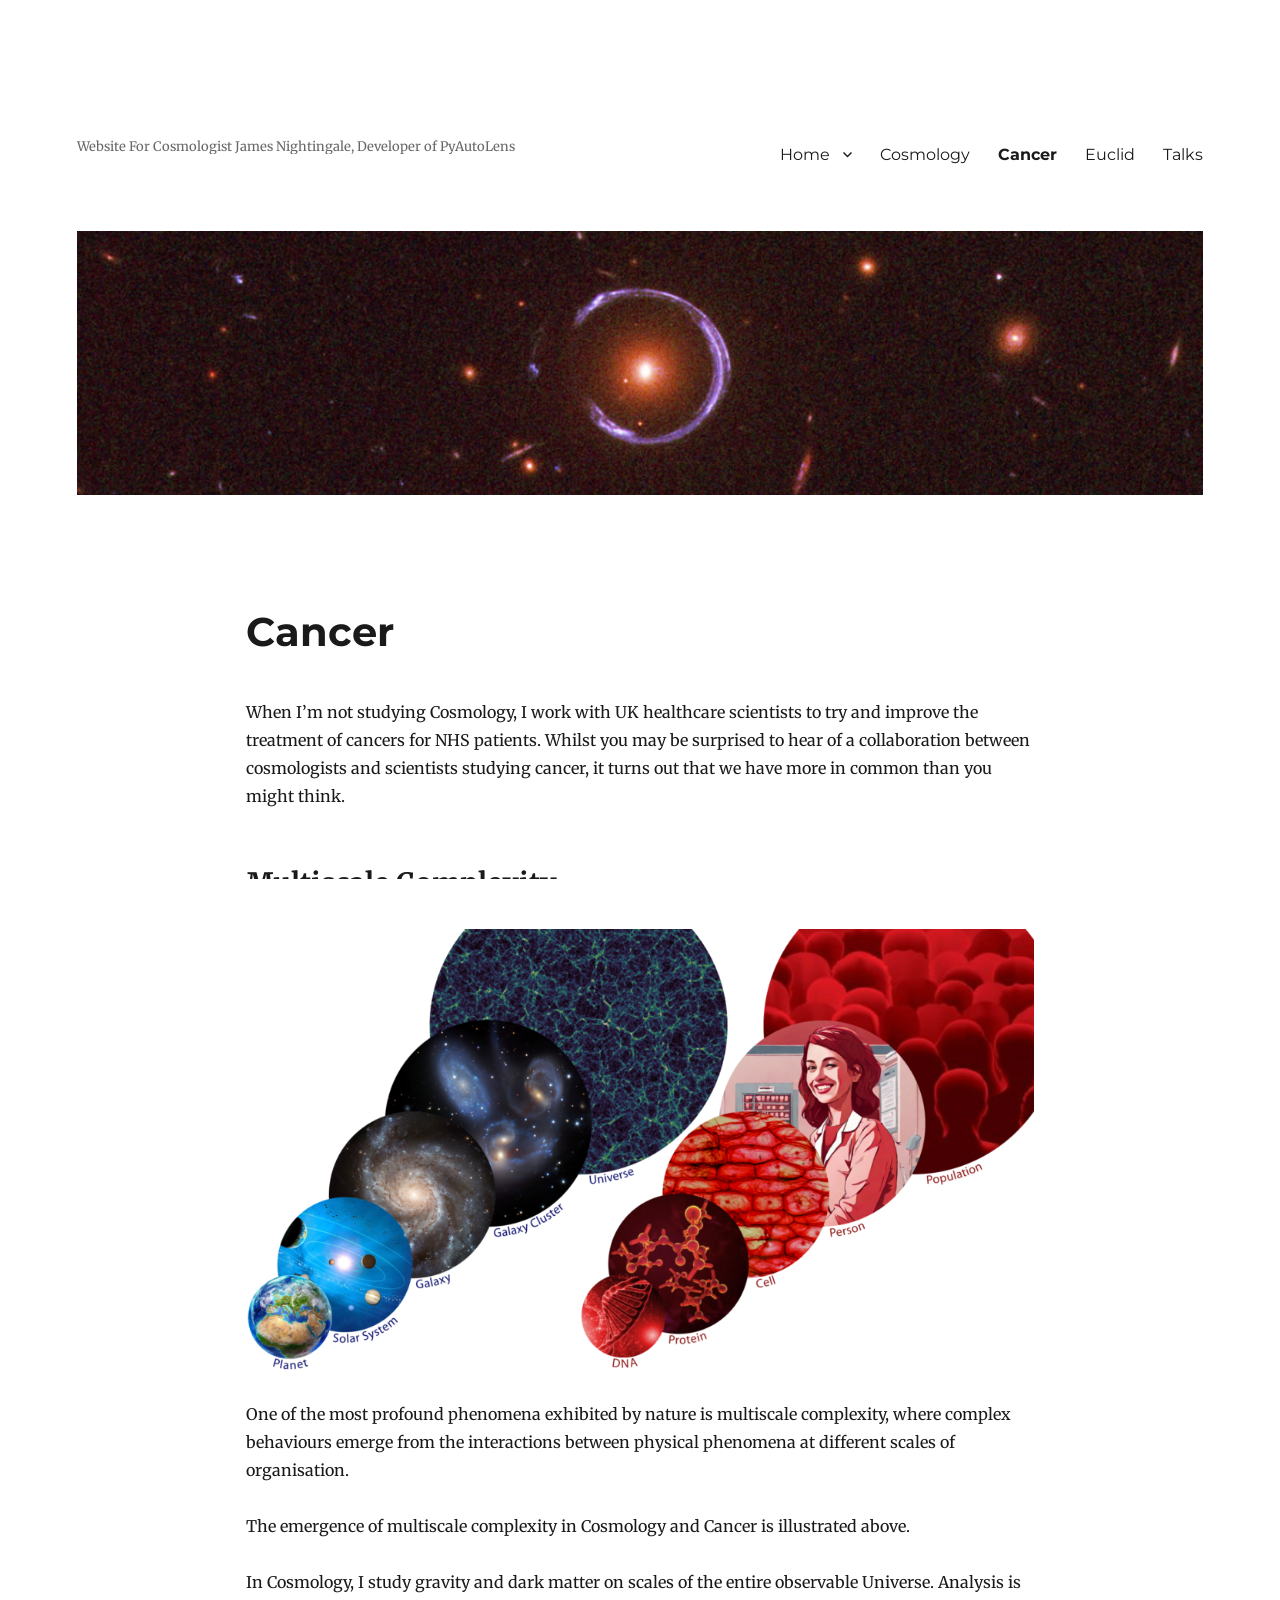
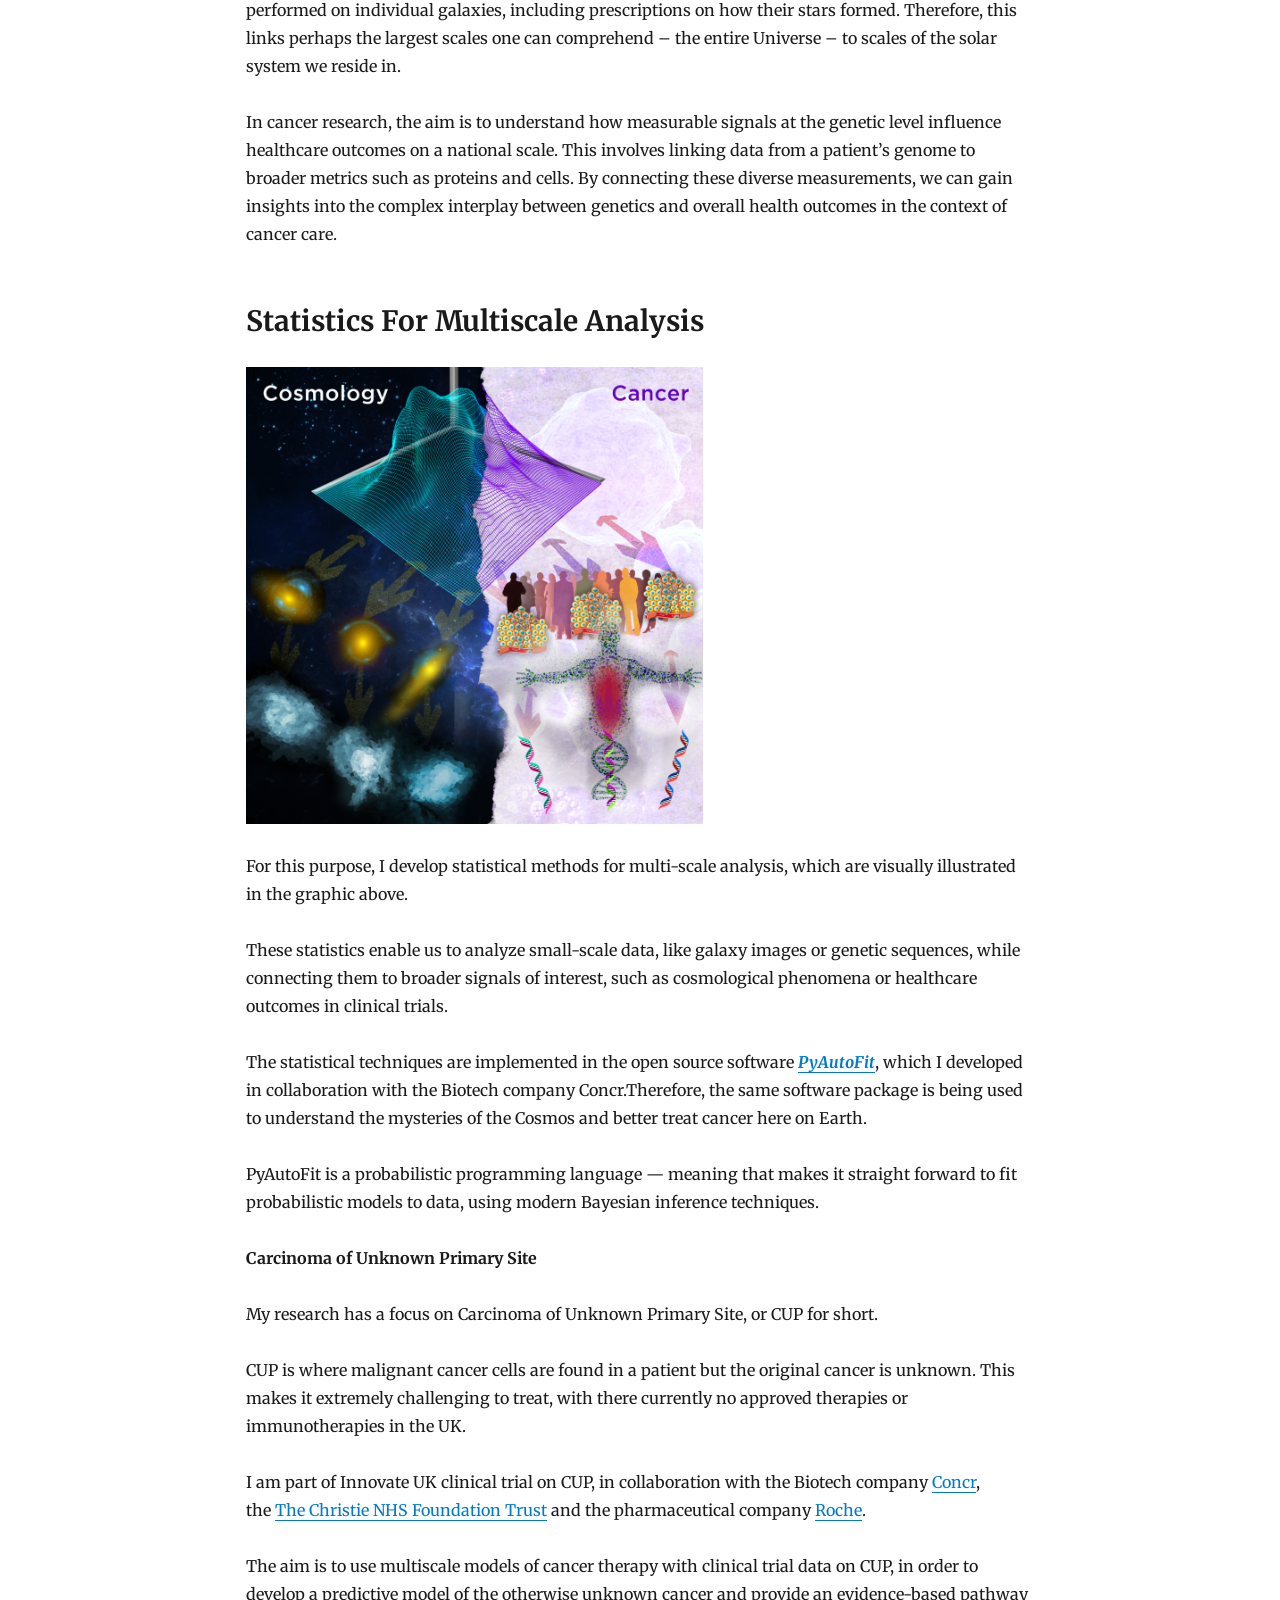
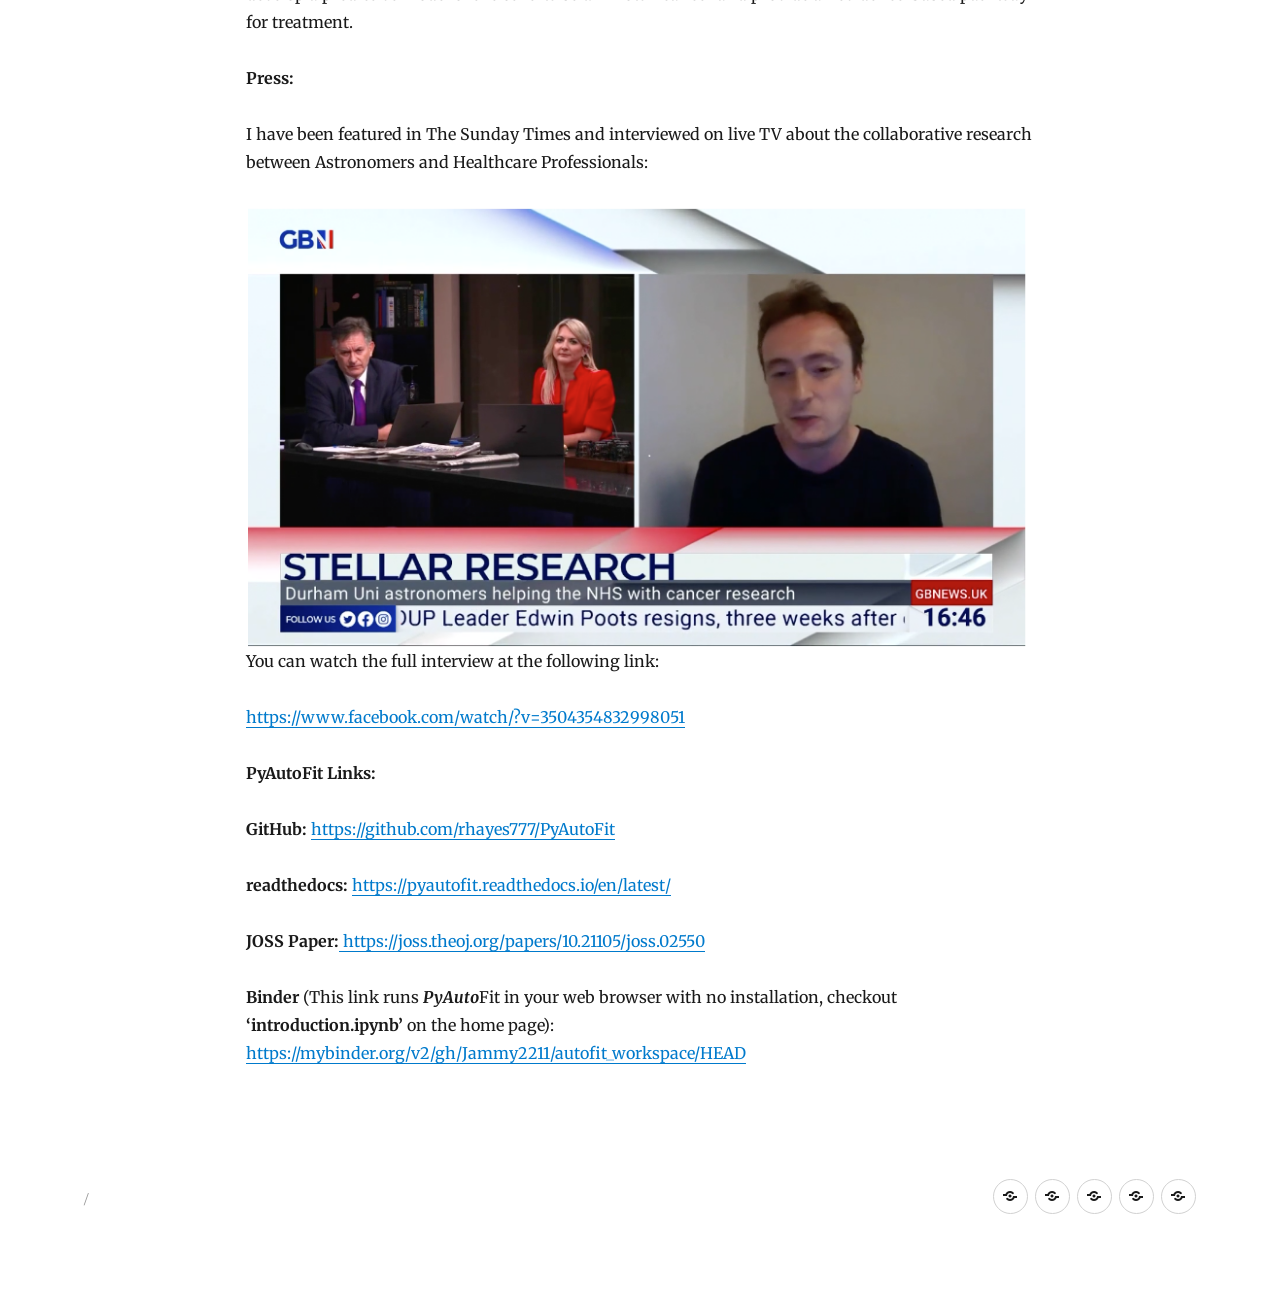
==== commit 01762067: "Correct CV detail, link new publications, refresh Euclid page - Stargazing Live 2014 restored to Uni" ====
--- a/cancer/index.html
+++ b/cancer/index.html
@@ -282,8 +282,6 @@
 			
 			<div class="site-info">
 								<span class="site-title"><a href="../" rel="home"></a></span>
-								<a href="https://en-gb.wordpress.org/" class="imprint">
-					Proudly powered by WordPress				</a>
 			</div><!-- .site-info -->
 		</footer><!-- .site-footer -->
 	</div><!-- .site-inner -->
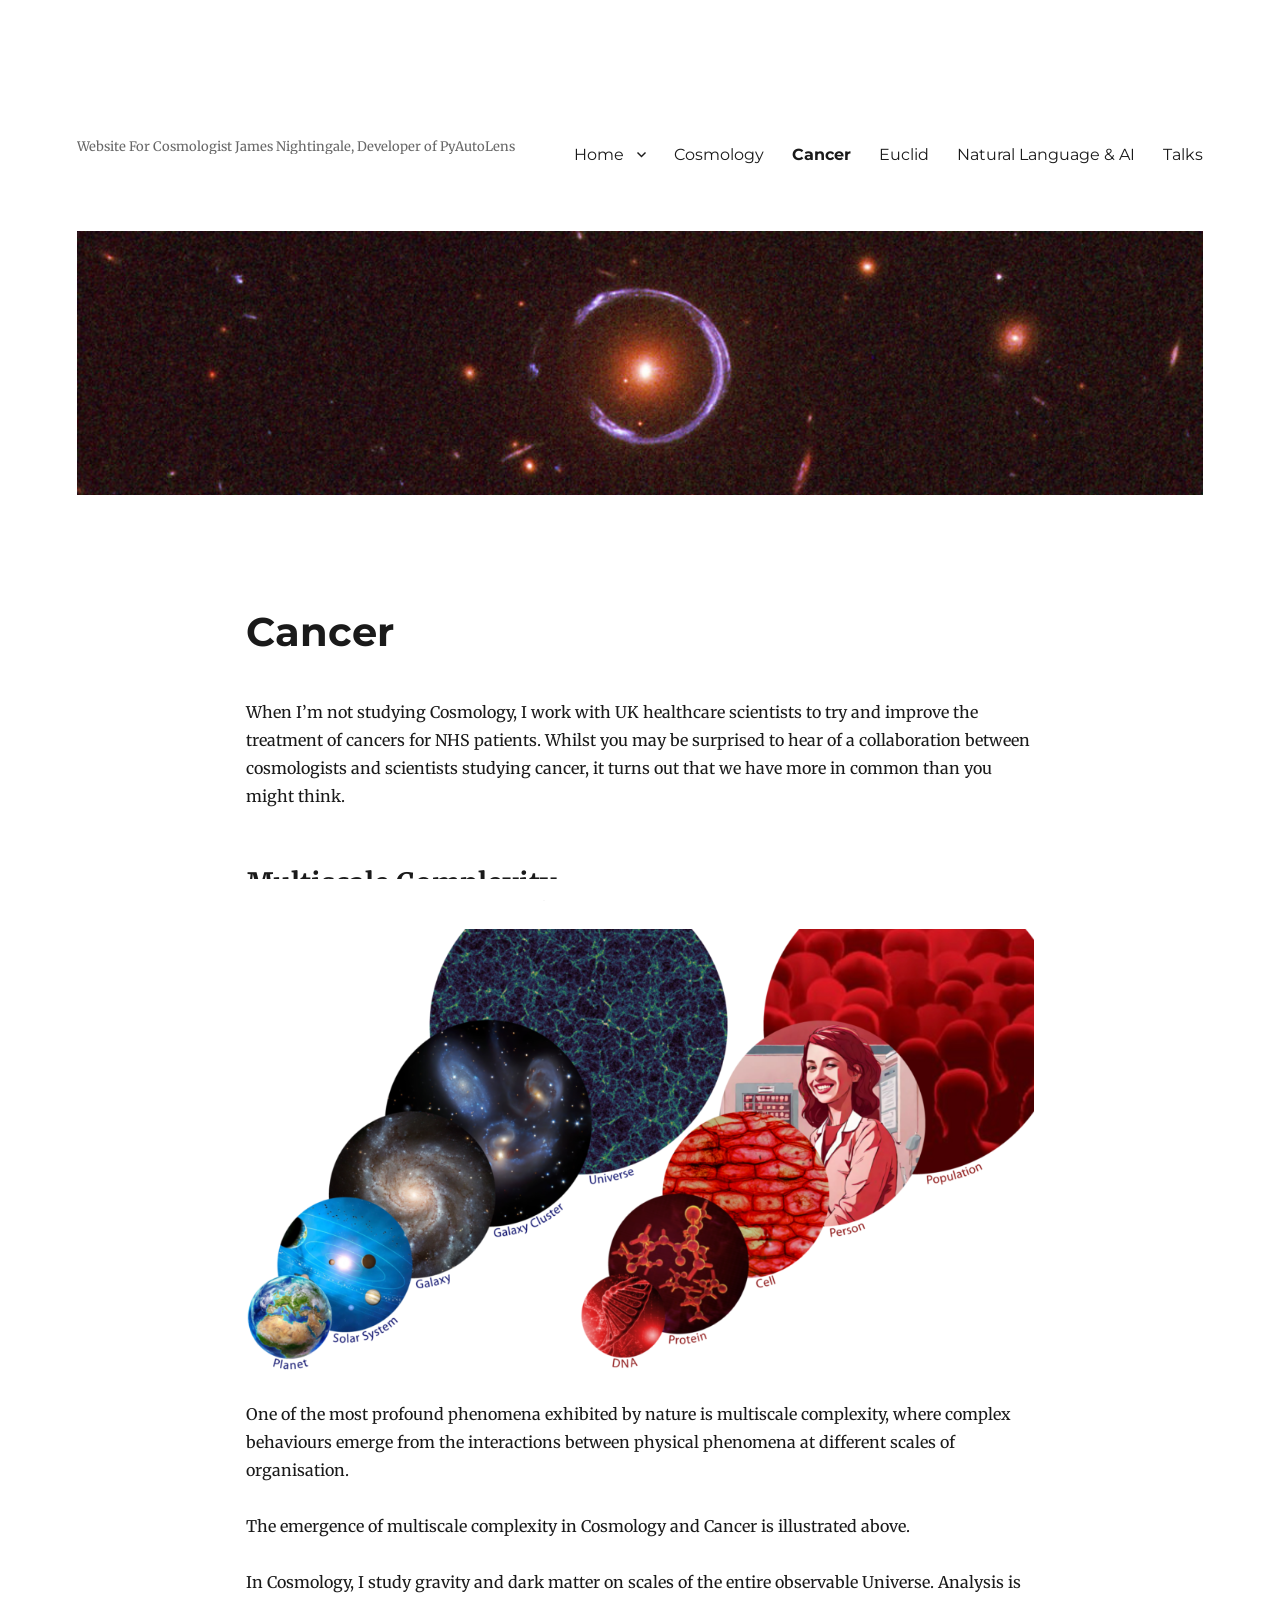
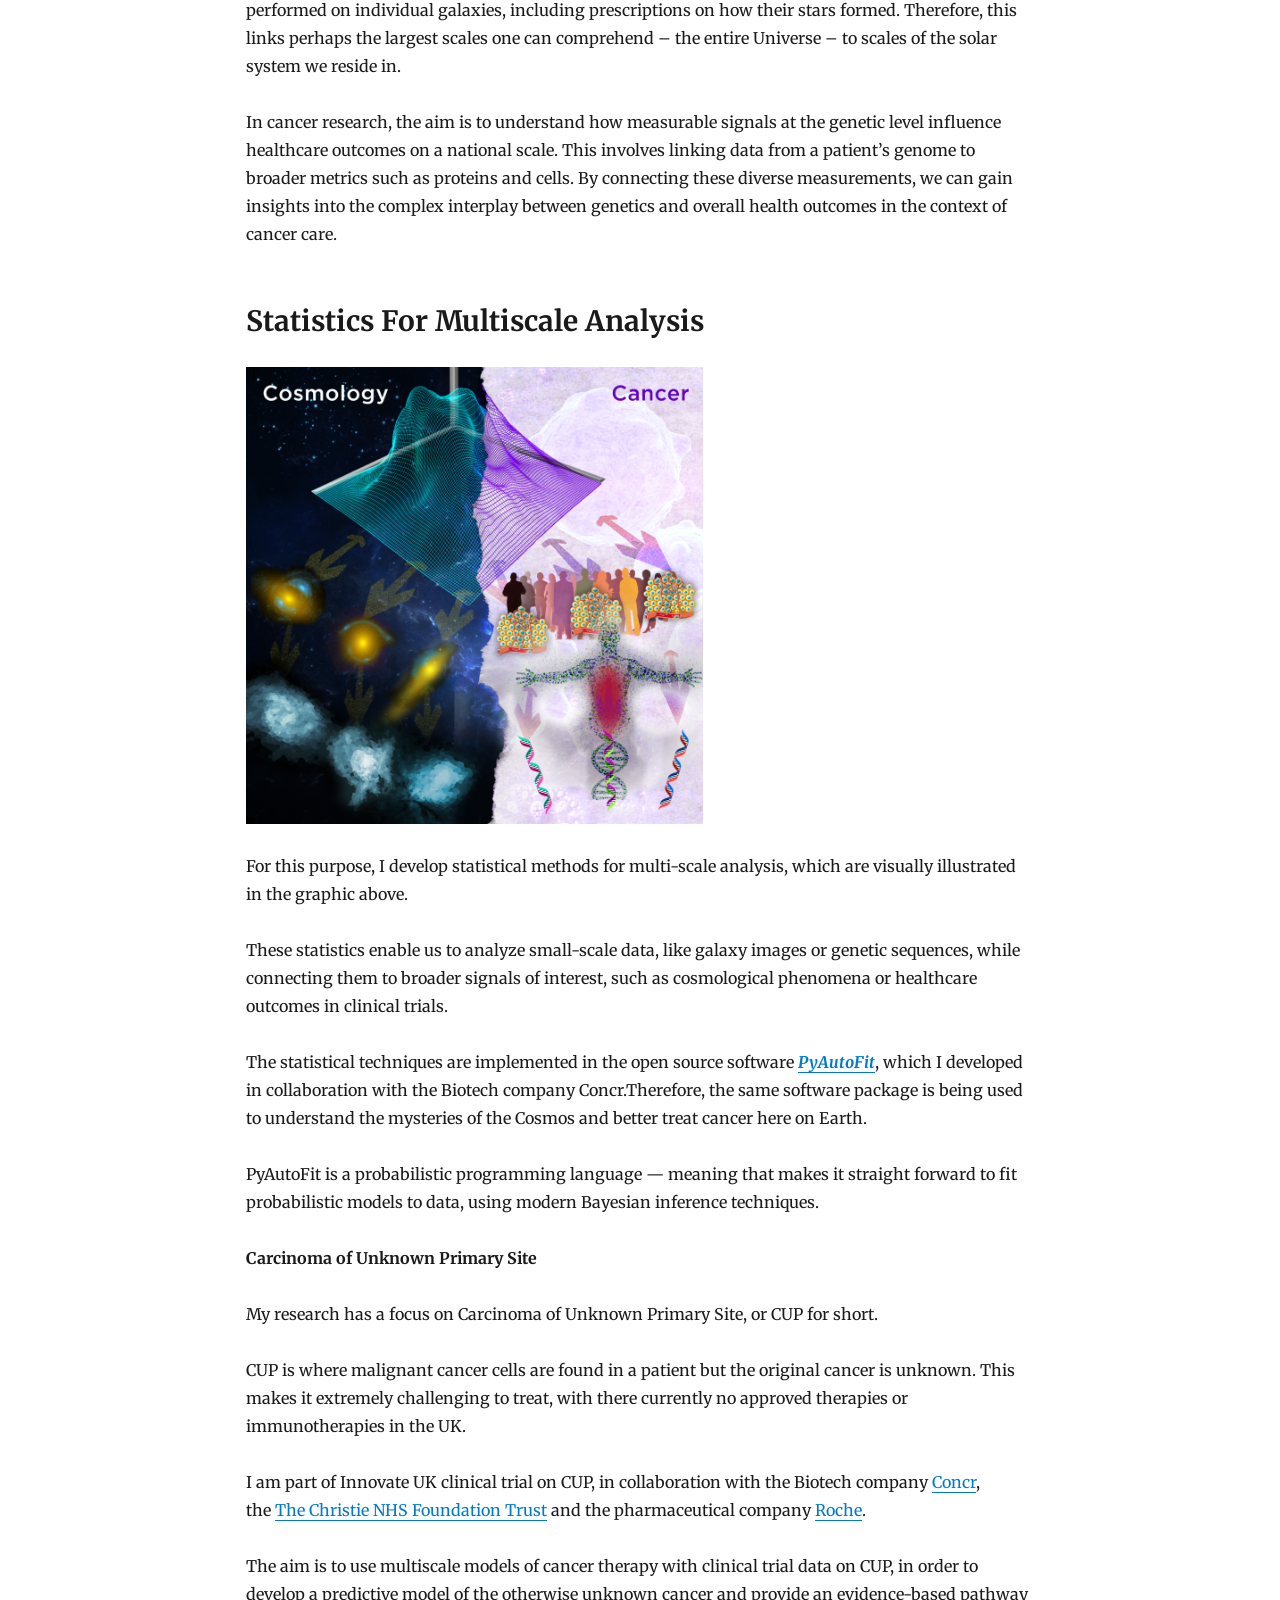
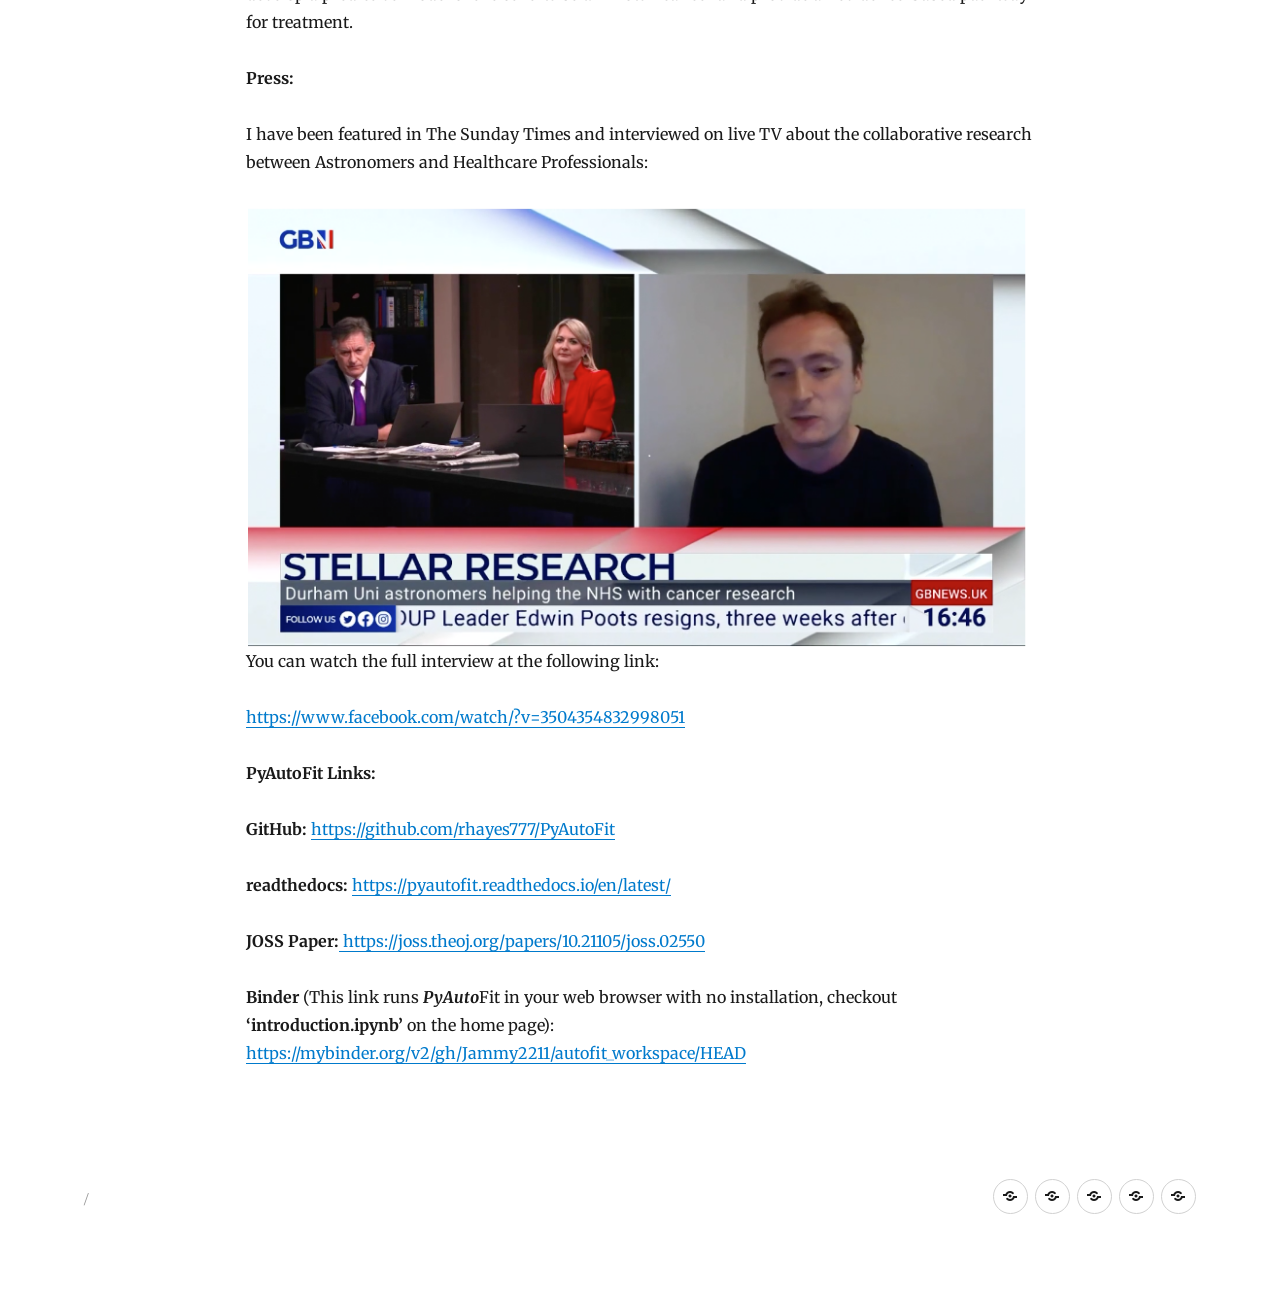
==== commit c2e9c56f: "Publish Natural Language & AI page with Abell 1201 example and workshop slides" ====
--- a/cancer/index.html
+++ b/cancer/index.html
@@ -102,6 +102,7 @@
 <li id="menu-item-2564" class="menu-item menu-item-type-post_type menu-item-object-page menu-item-2564"><a href="../cosmology/">Cosmology</a></li>
 <li id="menu-item-2565" class="menu-item menu-item-type-post_type menu-item-object-page current-menu-item page_item page-item-2542 current_page_item menu-item-2565"><a href="../cancer/" aria-current="page">Cancer</a></li>
 <li id="menu-item-2584" class="menu-item menu-item-type-post_type menu-item-object-page menu-item-2584"><a href="../euclid/">Euclid</a></li>
+<li class="menu-item menu-item-type-custom"><a href="/natural_language/">Natural Language &amp; AI</a></li>
 <li id="menu-item-2567" class="menu-item menu-item-type-post_type menu-item-object-page menu-item-2567"><a href="../talks/">Talks</a></li>
 </ul></div>							</nav><!-- .main-navigation -->
 						
@@ -269,6 +270,7 @@
 <li class="menu-item menu-item-type-post_type menu-item-object-page menu-item-2564"><a href="../cosmology/">Cosmology</a></li>
 <li class="menu-item menu-item-type-post_type menu-item-object-page current-menu-item page_item page-item-2542 current_page_item menu-item-2565"><a href="../cancer/" aria-current="page">Cancer</a></li>
 <li class="menu-item menu-item-type-post_type menu-item-object-page menu-item-2584"><a href="../euclid/">Euclid</a></li>
+<li class="menu-item menu-item-type-custom"><a href="/natural_language/">Natural Language &amp; AI</a></li>
 <li class="menu-item menu-item-type-post_type menu-item-object-page menu-item-2567"><a href="../talks/">Talks</a></li>
 </ul></div>				</nav><!-- .main-navigation -->
 			
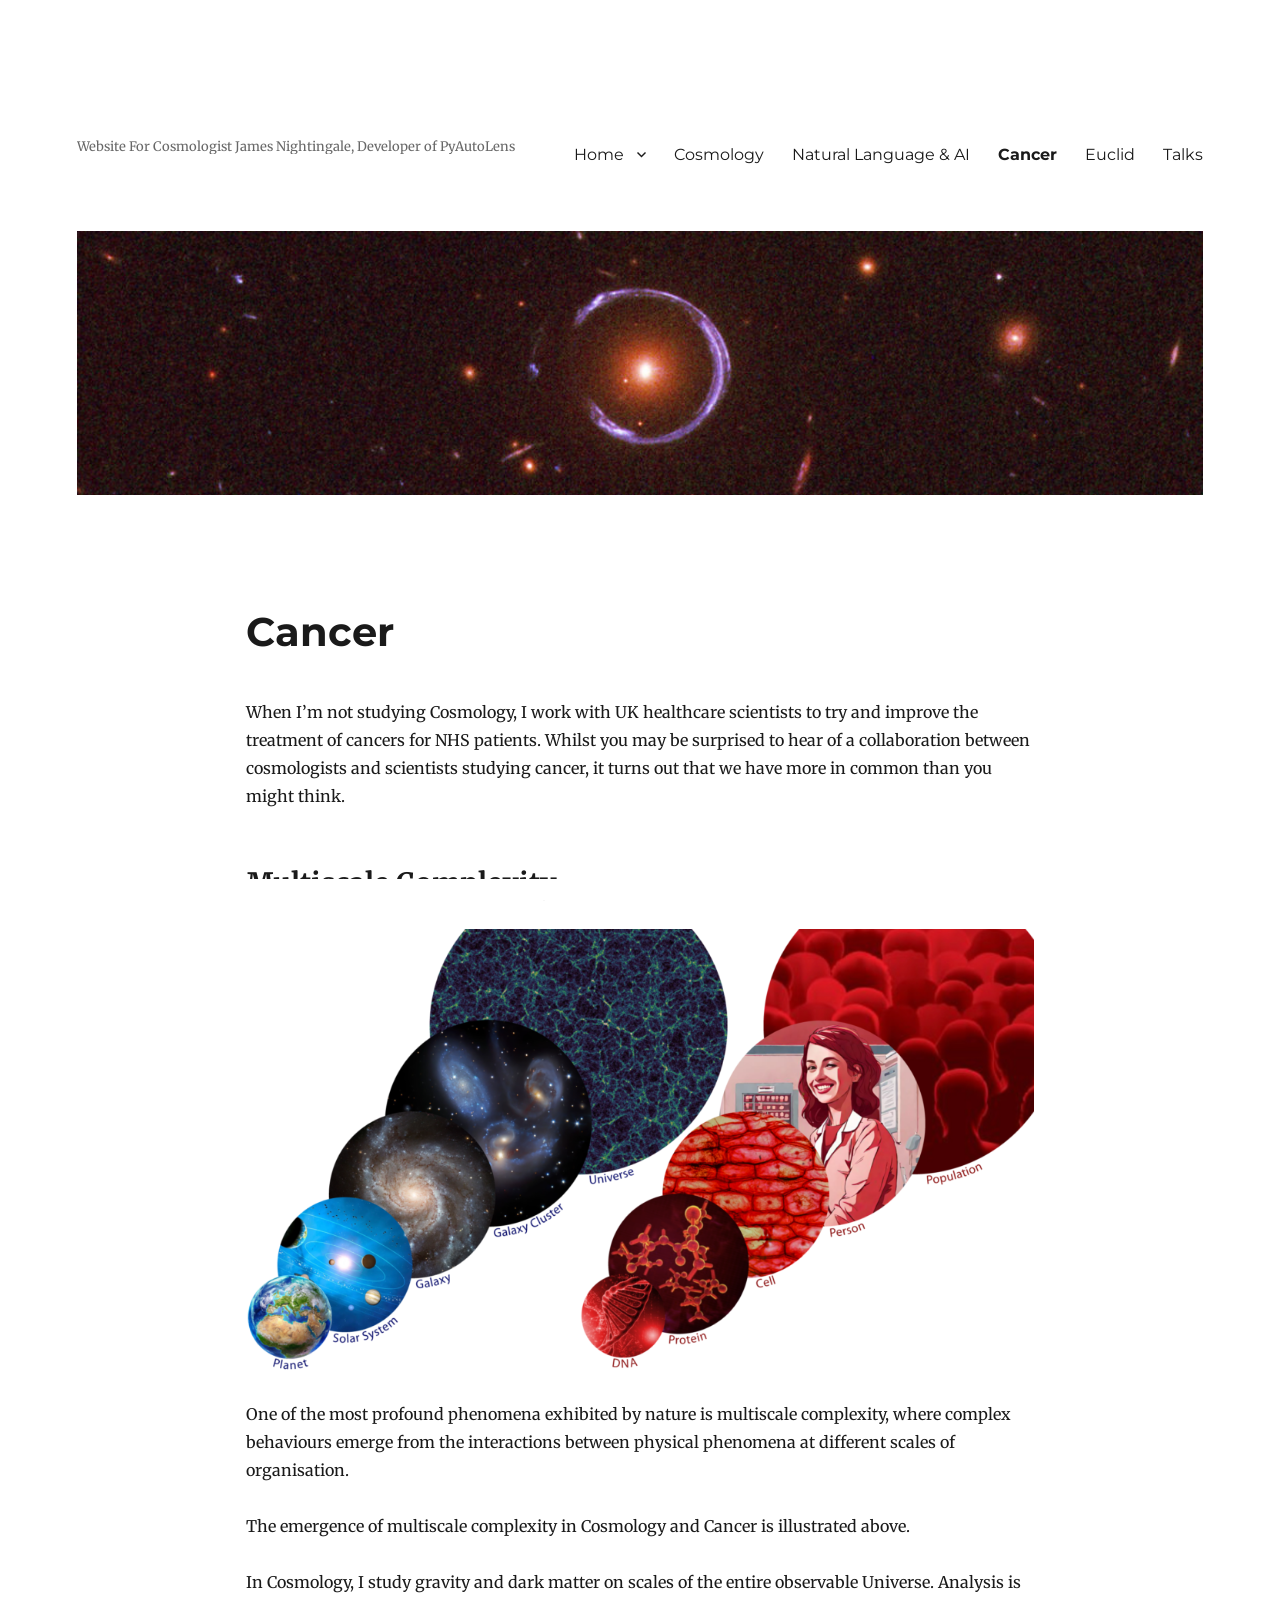
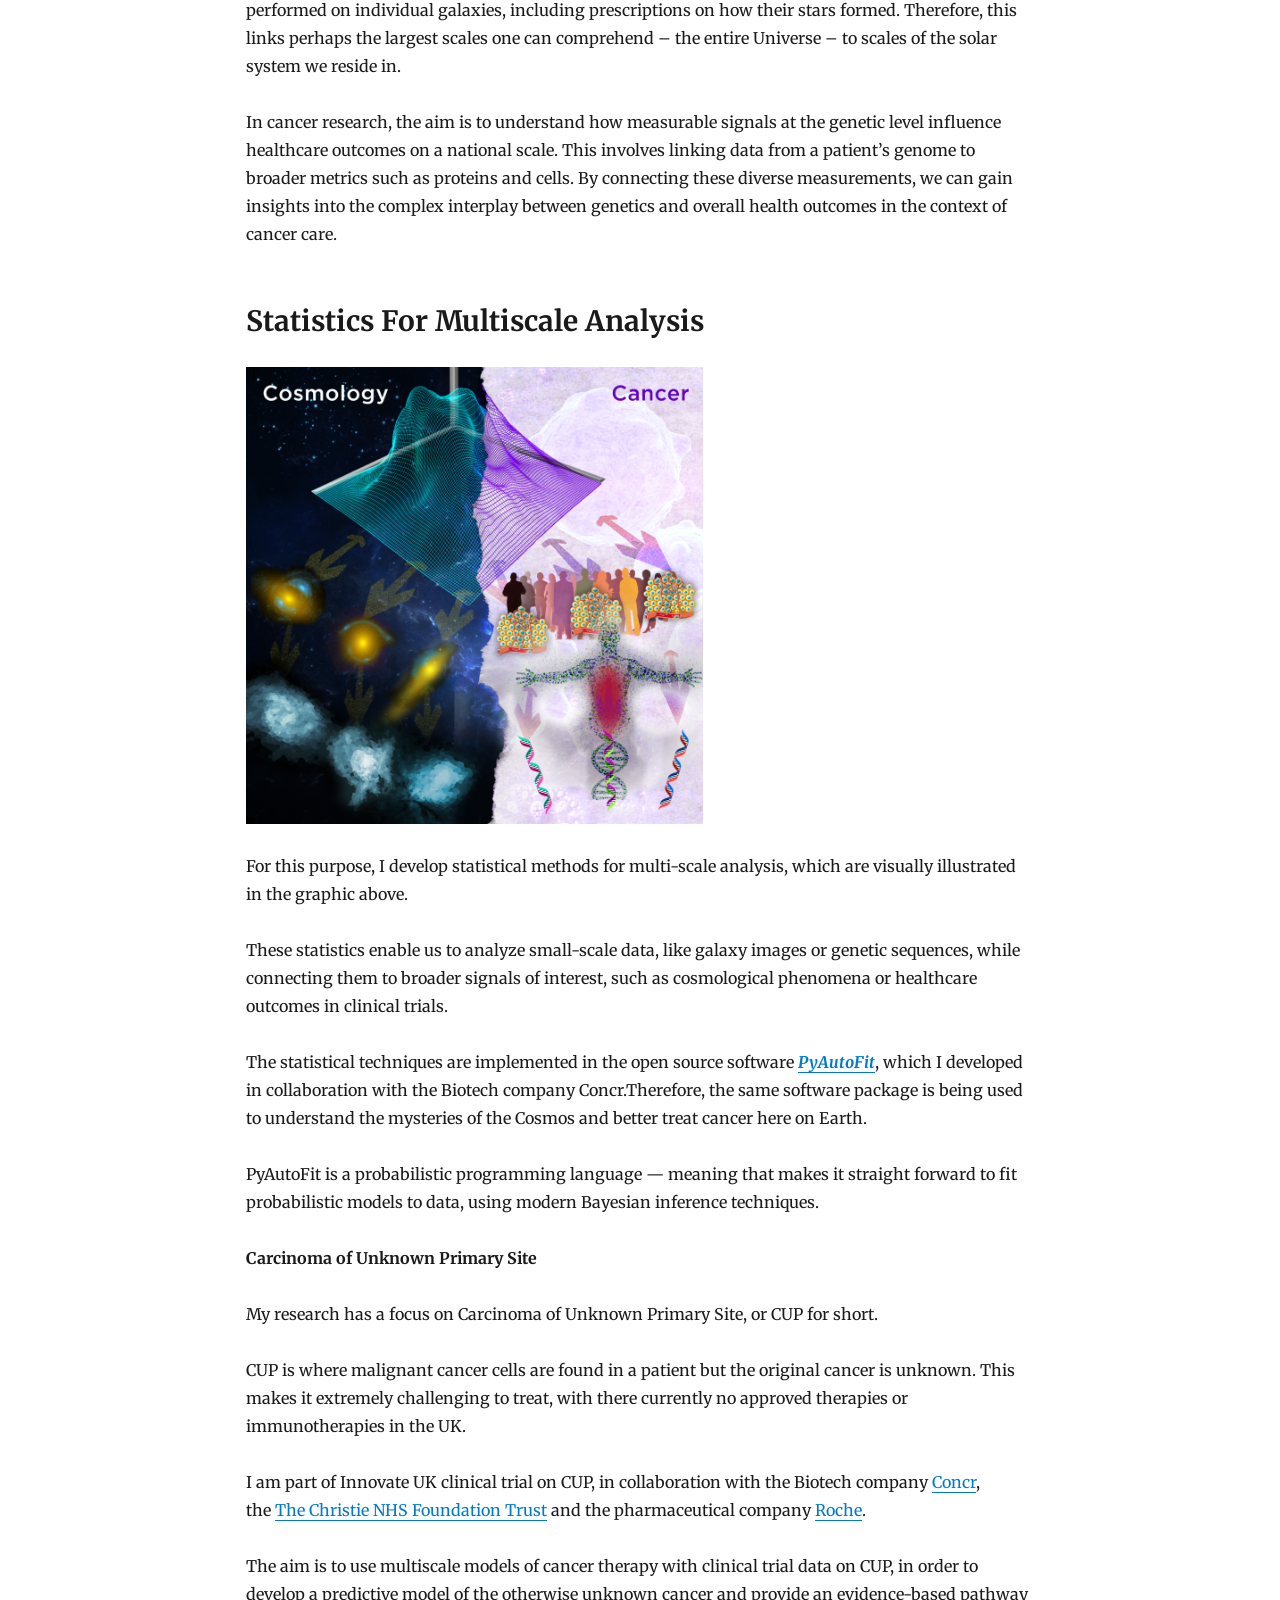
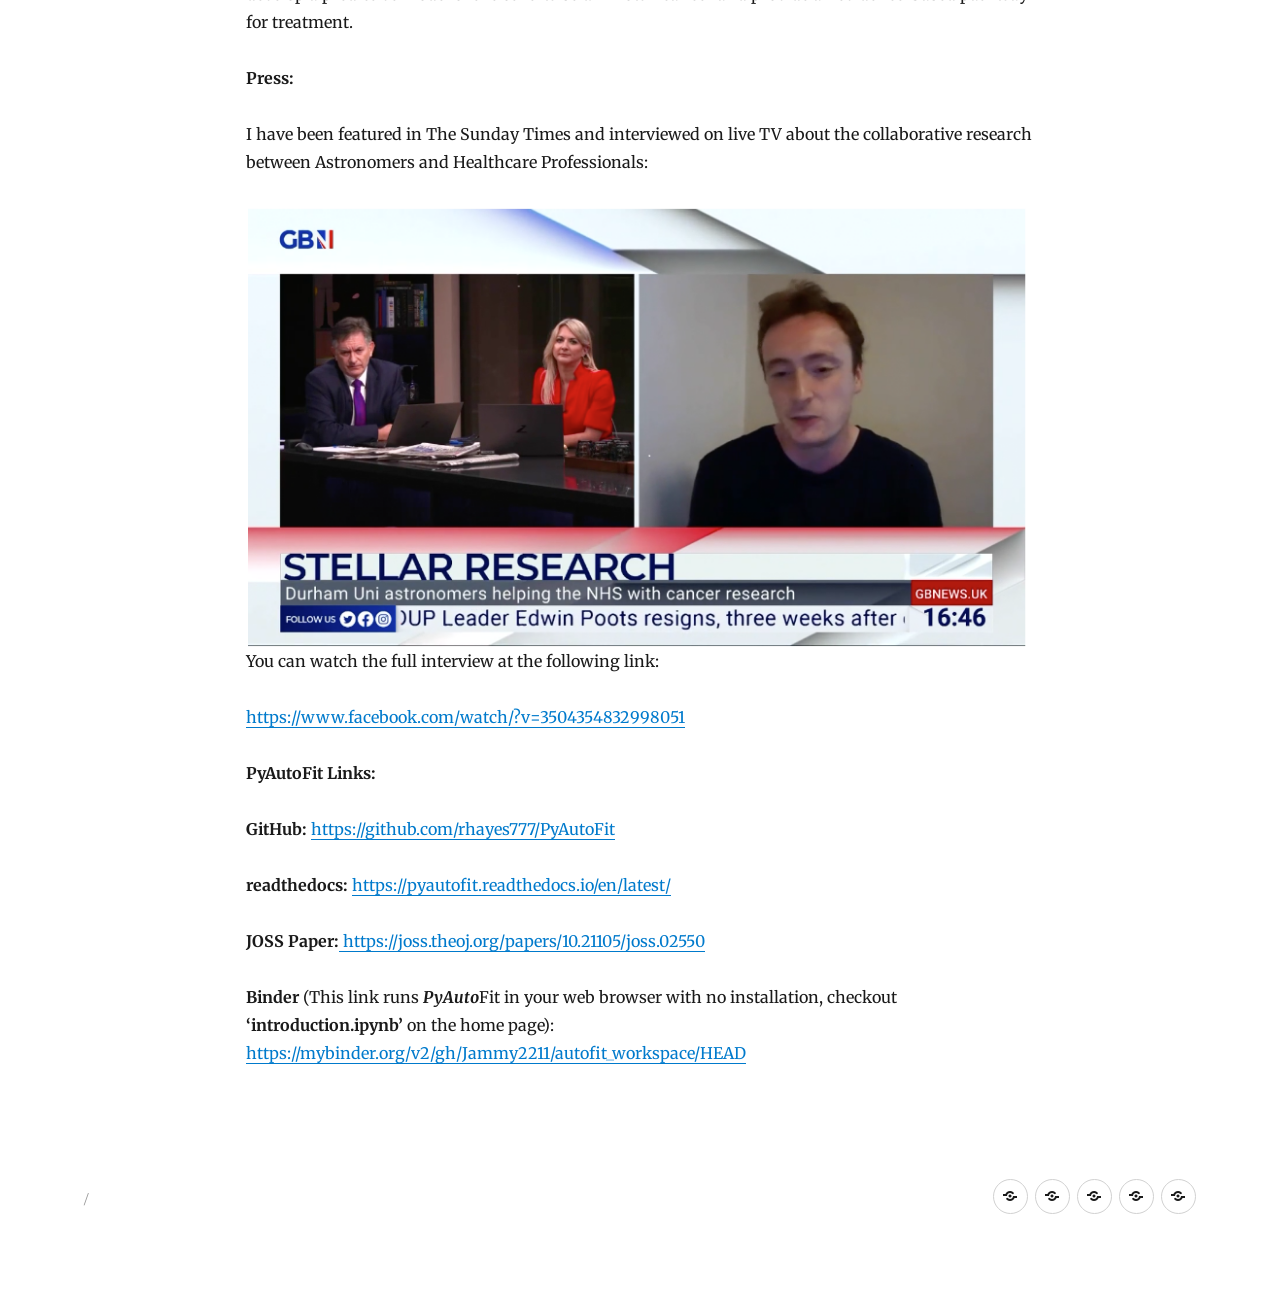
==== commit 7e98b5f4: "Move Natural Language next to Cosmology and preserve original draft" ====
--- a/cancer/index.html
+++ b/cancer/index.html
@@ -100,9 +100,9 @@
 </ul>
 </li>
 <li id="menu-item-2564" class="menu-item menu-item-type-post_type menu-item-object-page menu-item-2564"><a href="../cosmology/">Cosmology</a></li>
+<li class="menu-item menu-item-type-custom"><a href="/natural_language/">Natural Language &amp; AI</a></li>
 <li id="menu-item-2565" class="menu-item menu-item-type-post_type menu-item-object-page current-menu-item page_item page-item-2542 current_page_item menu-item-2565"><a href="../cancer/" aria-current="page">Cancer</a></li>
 <li id="menu-item-2584" class="menu-item menu-item-type-post_type menu-item-object-page menu-item-2584"><a href="../euclid/">Euclid</a></li>
-<li class="menu-item menu-item-type-custom"><a href="/natural_language/">Natural Language &amp; AI</a></li>
 <li id="menu-item-2567" class="menu-item menu-item-type-post_type menu-item-object-page menu-item-2567"><a href="../talks/">Talks</a></li>
 </ul></div>							</nav><!-- .main-navigation -->
 						
@@ -268,9 +268,9 @@
 </ul>
 </li>
 <li class="menu-item menu-item-type-post_type menu-item-object-page menu-item-2564"><a href="../cosmology/">Cosmology</a></li>
+<li class="menu-item menu-item-type-custom"><a href="/natural_language/">Natural Language &amp; AI</a></li>
 <li class="menu-item menu-item-type-post_type menu-item-object-page current-menu-item page_item page-item-2542 current_page_item menu-item-2565"><a href="../cancer/" aria-current="page">Cancer</a></li>
 <li class="menu-item menu-item-type-post_type menu-item-object-page menu-item-2584"><a href="../euclid/">Euclid</a></li>
-<li class="menu-item menu-item-type-custom"><a href="/natural_language/">Natural Language &amp; AI</a></li>
 <li class="menu-item menu-item-type-post_type menu-item-object-page menu-item-2567"><a href="../talks/">Talks</a></li>
 </ul></div>				</nav><!-- .main-navigation -->
 			
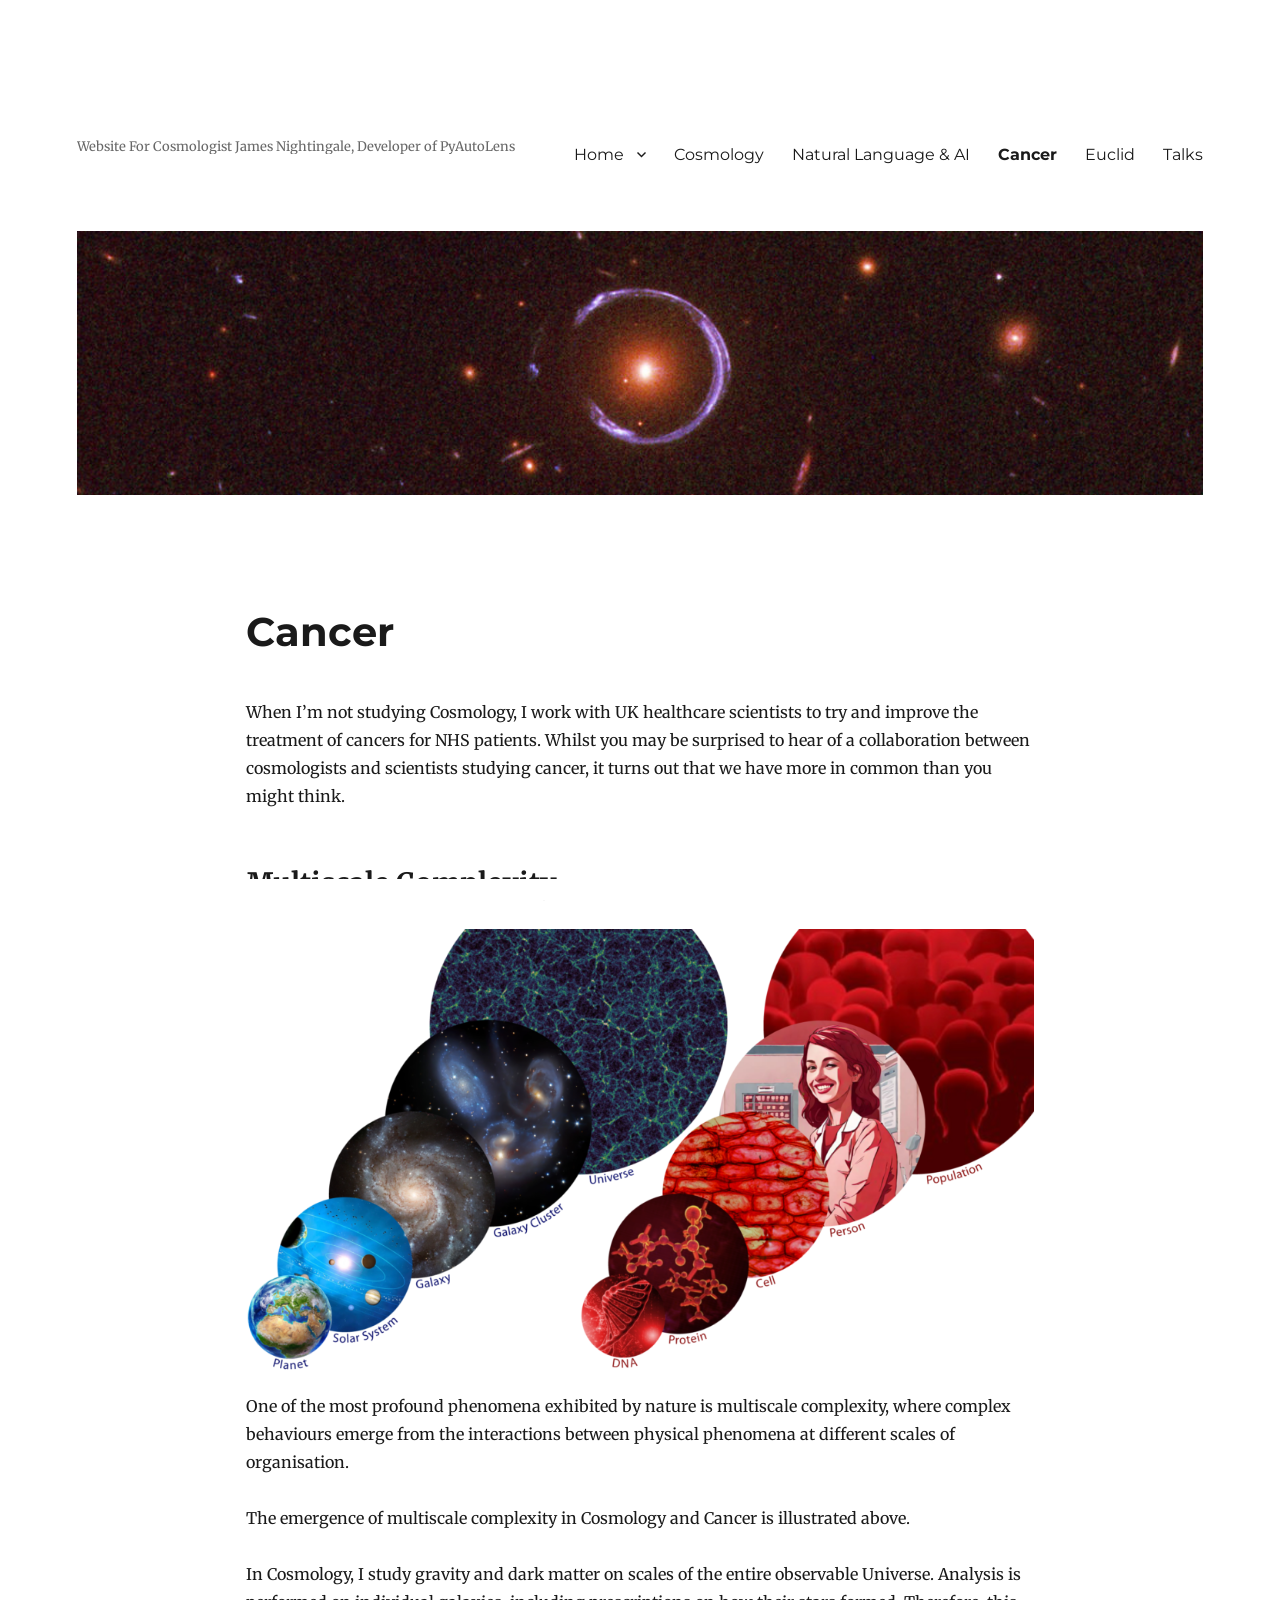
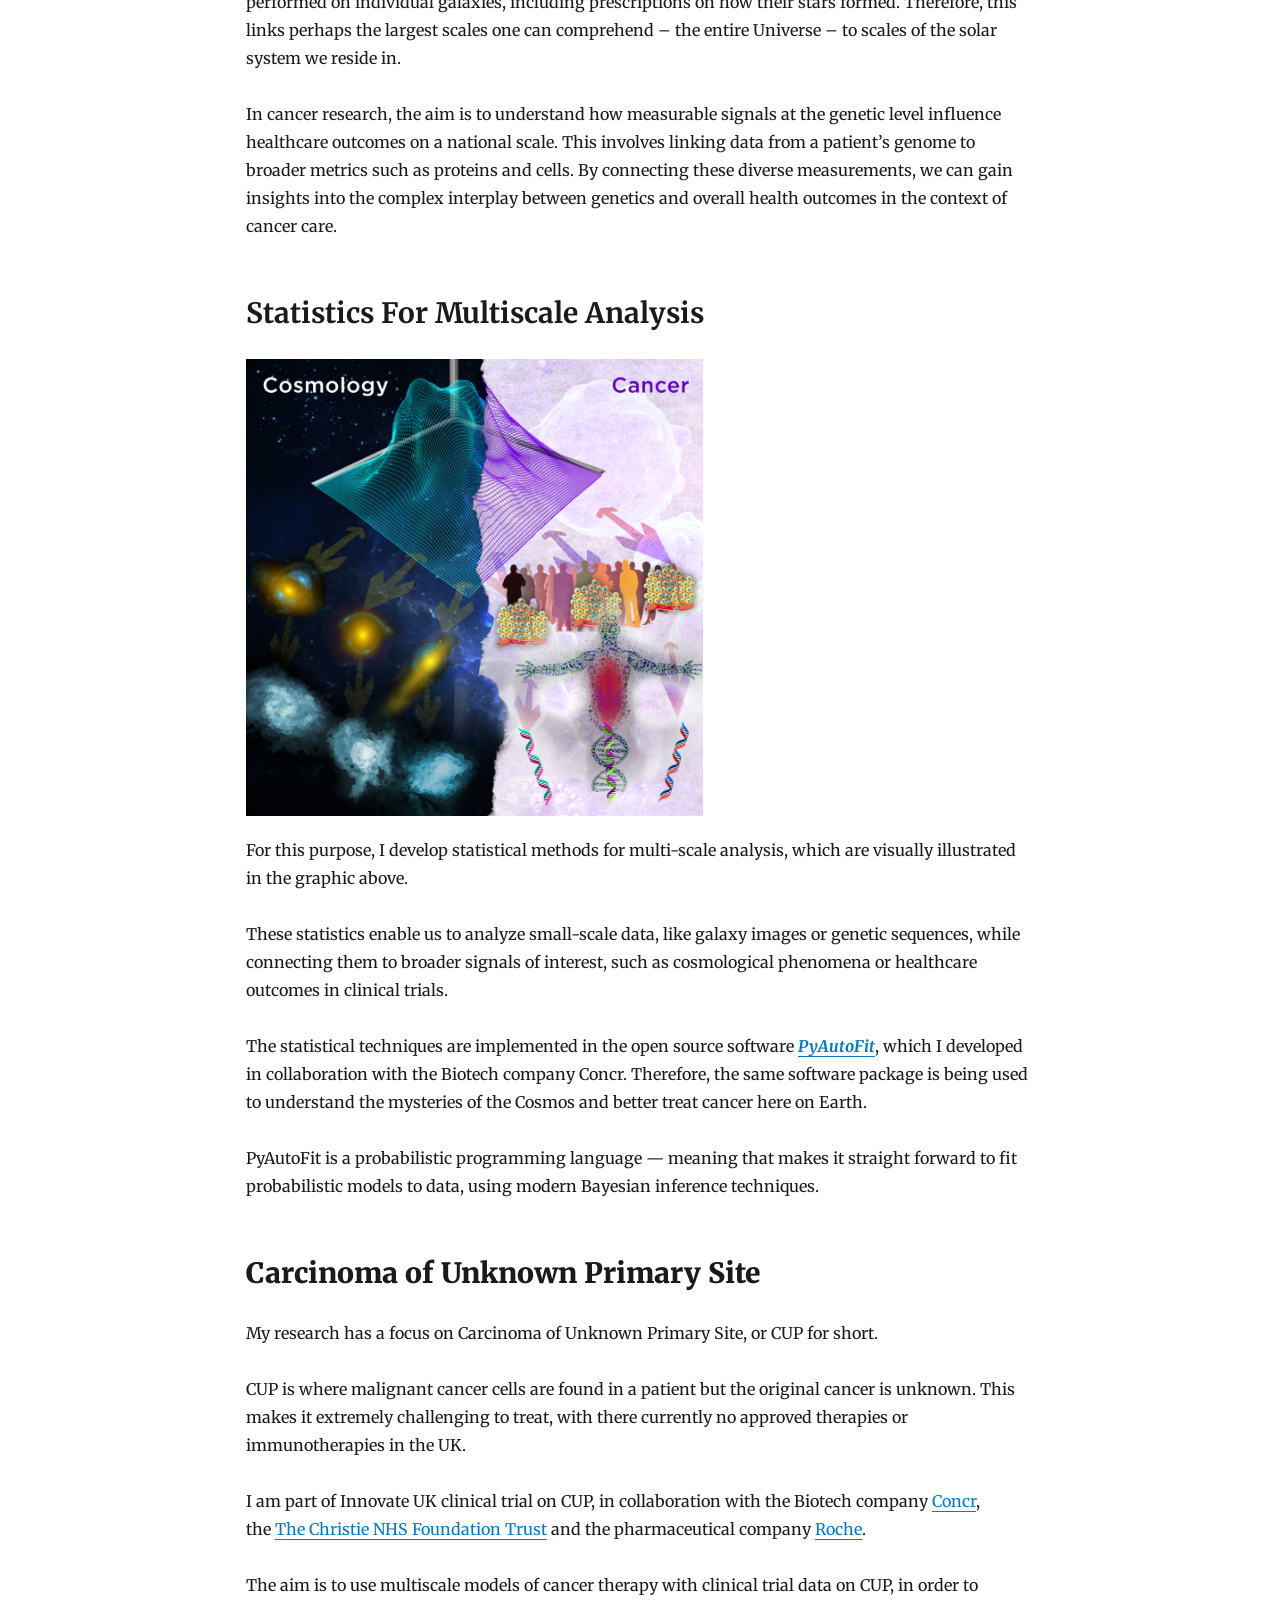
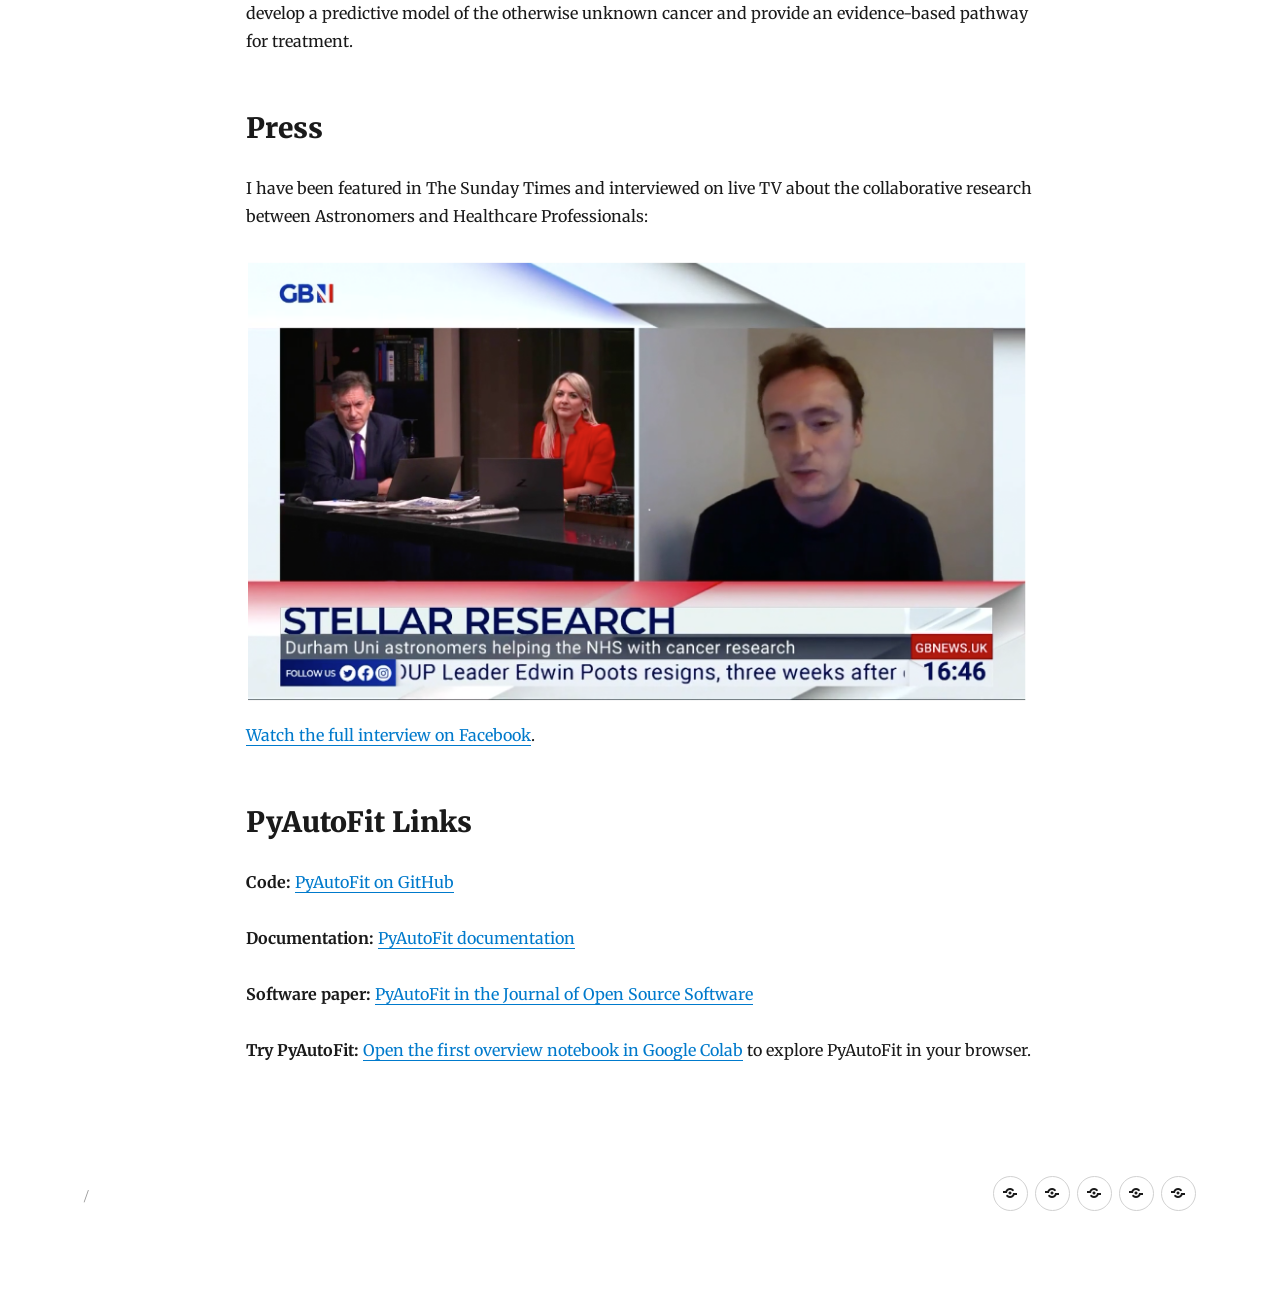
==== commit bc7e07f8: "Tidy cancer page layout and link PyAutoFit Colab" ====
--- a/cancer/index.html
+++ b/cancer/index.html
@@ -72,6 +72,9 @@
 <link rel='shortlink' href='../cancer/' />
 <style id="custom-background-css">
 body.custom-background { background-color: #ffffff; }
+</style>
+<style id="cancer-page-css">
+.entry-content > figure { margin-bottom: 1.25em; }
 </style>
 </head>
 
@@ -147,10 +150,6 @@
 
 
 
-<p class="wp-block-paragraph"></p>
-
-
-
 <p class="wp-block-paragraph">One of the most profound phenomena exhibited by nature is multiscale complexity, where complex behaviours emerge from the interactions between physical phenomena at different scales of organisation.  </p>
 
 
@@ -159,7 +158,9 @@
 
 
 
-<p class="wp-block-paragraph">In Cosmology, I study gravity and dark matter on scales of the entire observable Universe. Analysis is performed on individual galaxies, including prescriptions on how their stars formed. Therefore, this links perhaps the largest scales one can comprehend &#8211; the entire Universe &#8211; to scales of the solar system we reside in.<br><br>In cancer research, the aim is to understand how measurable signals at the genetic level influence healthcare outcomes on a national scale. This involves linking data from a patient&#8217;s genome to broader metrics such as proteins and cells. By connecting these diverse measurements, we can gain insights into the complex interplay between genetics and overall health outcomes in the context of cancer care.</p>
+<p class="wp-block-paragraph">In Cosmology, I study gravity and dark matter on scales of the entire observable Universe. Analysis is performed on individual galaxies, including prescriptions on how their stars formed. Therefore, this links perhaps the largest scales one can comprehend &#8211; the entire Universe &#8211; to scales of the solar system we reside in.</p>
+
+<p class="wp-block-paragraph">In cancer research, the aim is to understand how measurable signals at the genetic level influence healthcare outcomes on a national scale. This involves linking data from a patient&#8217;s genome to broader metrics such as proteins and cells. By connecting these diverse measurements, we can gain insights into the complex interplay between genetics and overall health outcomes in the context of cancer care.</p>
 
 
 
@@ -171,15 +172,13 @@
 
 
 
-<p class="wp-block-paragraph"></p>
-
-
-
-<p class="wp-block-paragraph">For this purpose, I develop statistical methods for multi-scale analysis, which are visually illustrated in the graphic above. <br><br>These statistics enable us to analyze small-scale data, like galaxy images or genetic sequences, while connecting them to broader signals of interest, such as cosmological phenomena or healthcare outcomes in clinical trials.</p>
-
-
-
-<p class="wp-block-paragraph">The statistical techniques are implemented in the open source software <strong><em><a href="https://github.com/rhayes777/PyAutoFit">PyAutoFit</a></em></strong>, which I developed in collaboration with the Biotech company Concr.Therefore, the same software package is being used to understand the mysteries of the Cosmos and better treat cancer here on Earth.  </p>
+<p class="wp-block-paragraph">For this purpose, I develop statistical methods for multi-scale analysis, which are visually illustrated in the graphic above.</p>
+
+<p class="wp-block-paragraph">These statistics enable us to analyze small-scale data, like galaxy images or genetic sequences, while connecting them to broader signals of interest, such as cosmological phenomena or healthcare outcomes in clinical trials.</p>
+
+
+
+<p class="wp-block-paragraph">The statistical techniques are implemented in the open source software <strong><em><a href="https://github.com/PyAutoLabs/PyAutoFit">PyAutoFit</a></em></strong>, which I developed in collaboration with the Biotech company Concr. Therefore, the same software package is being used to understand the mysteries of the Cosmos and better treat cancer here on Earth.  </p>
 
 
 
@@ -187,7 +186,7 @@
 
 
 
-<p class="wp-block-paragraph"><strong>Carcinoma of Unknown Primary</strong> <strong>Site</strong></p>
+<h2 class="wp-block-heading">Carcinoma of Unknown Primary Site</h2>
 
 
 
@@ -207,7 +206,7 @@
 
 
 
-<p class="wp-block-paragraph"><strong>Press:</strong></p>
+<h2 class="wp-block-heading">Press</h2>
 
 
 
@@ -219,31 +218,27 @@
 
 
 
-<p class="wp-block-paragraph">You can watch the full interview at the following link:</p>
-
-
-
-<p class="wp-block-paragraph"><a href="https://www.facebook.com/watch/?v=3504354832998051">https://www.facebook.com/watch/?v=3504354832998051</a></p>
-
-
-
-<p class="wp-block-paragraph"><strong>PyAutoFit</strong> <strong>Links:</strong></p>
-
-
-
-<p class="wp-block-paragraph"><strong>GitHub: </strong><a href="https://github.com/rhayes777/PyAutoFit">https://github.com/rhayes777/PyAutoFit</a></p>
-
-
-
-<p class="wp-block-paragraph"><strong>readthedocs: </strong><a href="https://pyautofit.readthedocs.io/en/latest/">https://pyautofit.readthedocs.io/en/latest/</a></p>
-
-
-
-<p class="wp-block-paragraph"><strong>JOSS Paper:</strong><a href=" https://joss.theoj.org/papers/10.21105/joss.02550"> https://joss.theoj.org/papers/10.21105/joss.02550</a></p>
-
-
-
-<p class="wp-block-paragraph"><strong>Binder</strong> (This link runs <strong><em>PyAuto</em></strong>Fit in your web browser with no installation, checkout <strong>&#8216;introduction.ipynb&#8217;</strong> on the home page): <a href="https://mybinder.org/v2/gh/Jammy2211/autofit_workspace/HEAD">https://mybinder.org/v2/gh/Jammy2211/autofit_workspace/HEAD</a></p>
+<p class="wp-block-paragraph"><a href="https://www.facebook.com/watch/?v=3504354832998051">Watch the full interview on Facebook</a>.</p>
+
+
+
+<h2 class="wp-block-heading">PyAutoFit Links</h2>
+
+
+
+<p class="wp-block-paragraph"><strong>Code:</strong> <a href="https://github.com/PyAutoLabs/PyAutoFit">PyAutoFit on GitHub</a></p>
+
+
+
+<p class="wp-block-paragraph"><strong>Documentation:</strong> <a href="https://pyautofit.readthedocs.io/en/latest/">PyAutoFit documentation</a></p>
+
+
+
+<p class="wp-block-paragraph"><strong>Software paper:</strong> <a href="https://joss.theoj.org/papers/10.21105/joss.02550">PyAutoFit in the Journal of Open Source Software</a></p>
+
+
+
+<p class="wp-block-paragraph"><strong>Try PyAutoFit:</strong> <a href="https://colab.research.google.com/github/PyAutoLabs/autofit_workspace/blob/2026.9.15.1/notebooks/overview/overview_1_the_basics.ipynb">Open the first overview notebook in Google Colab</a> to explore PyAutoFit in your browser.</p>
 	</div><!-- .entry-content -->
 
 	
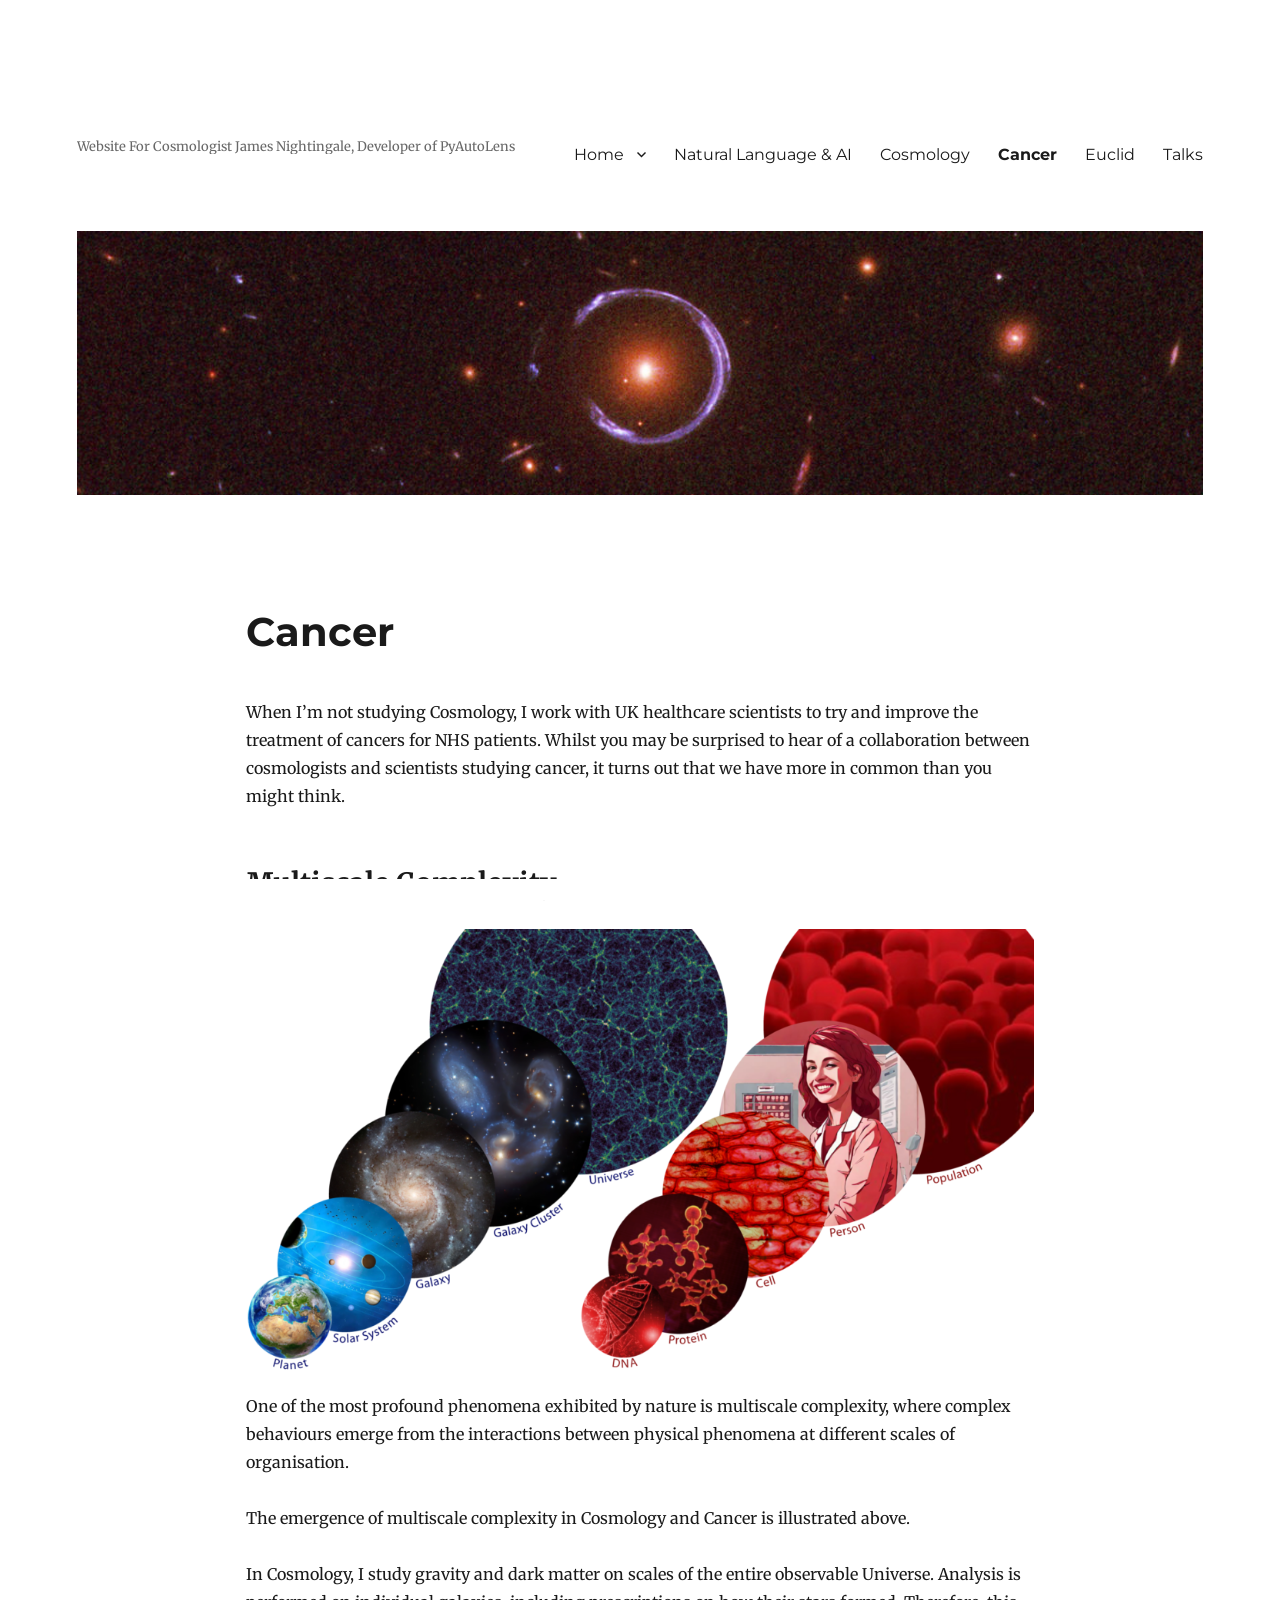
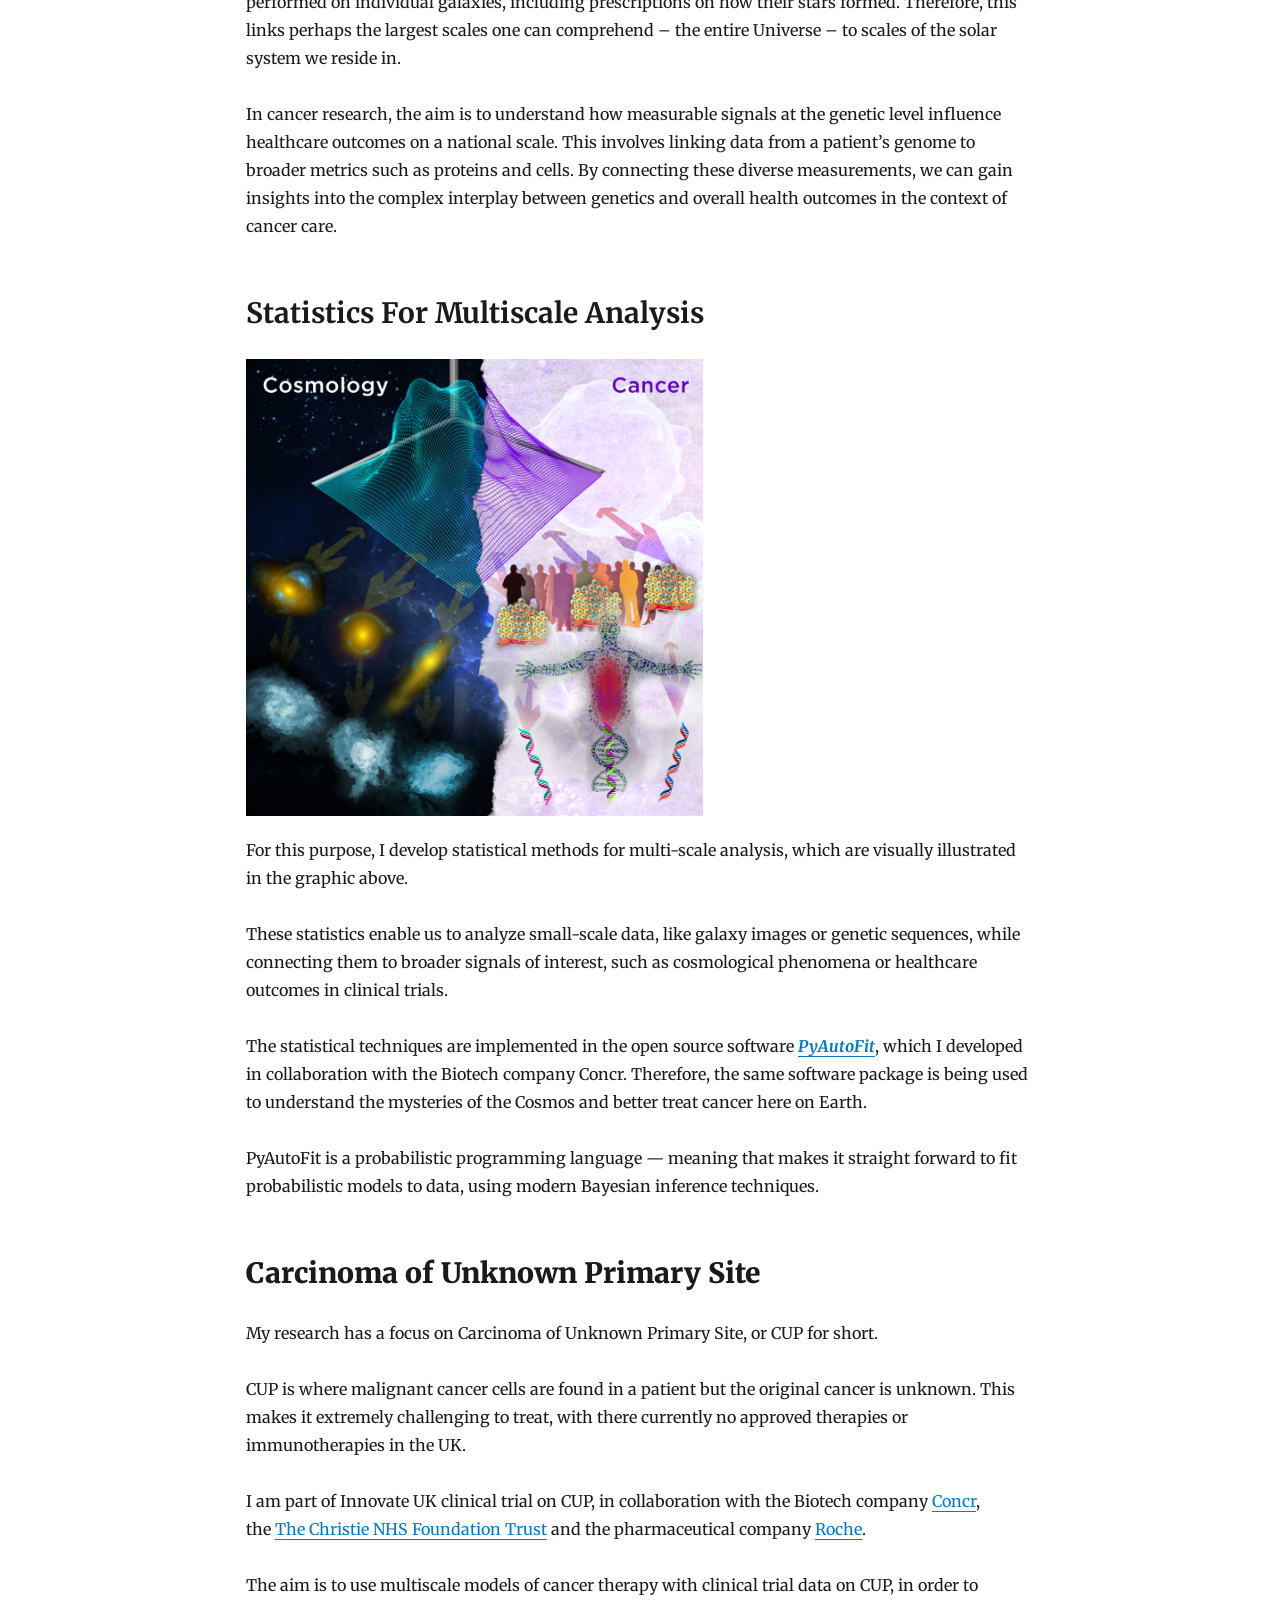
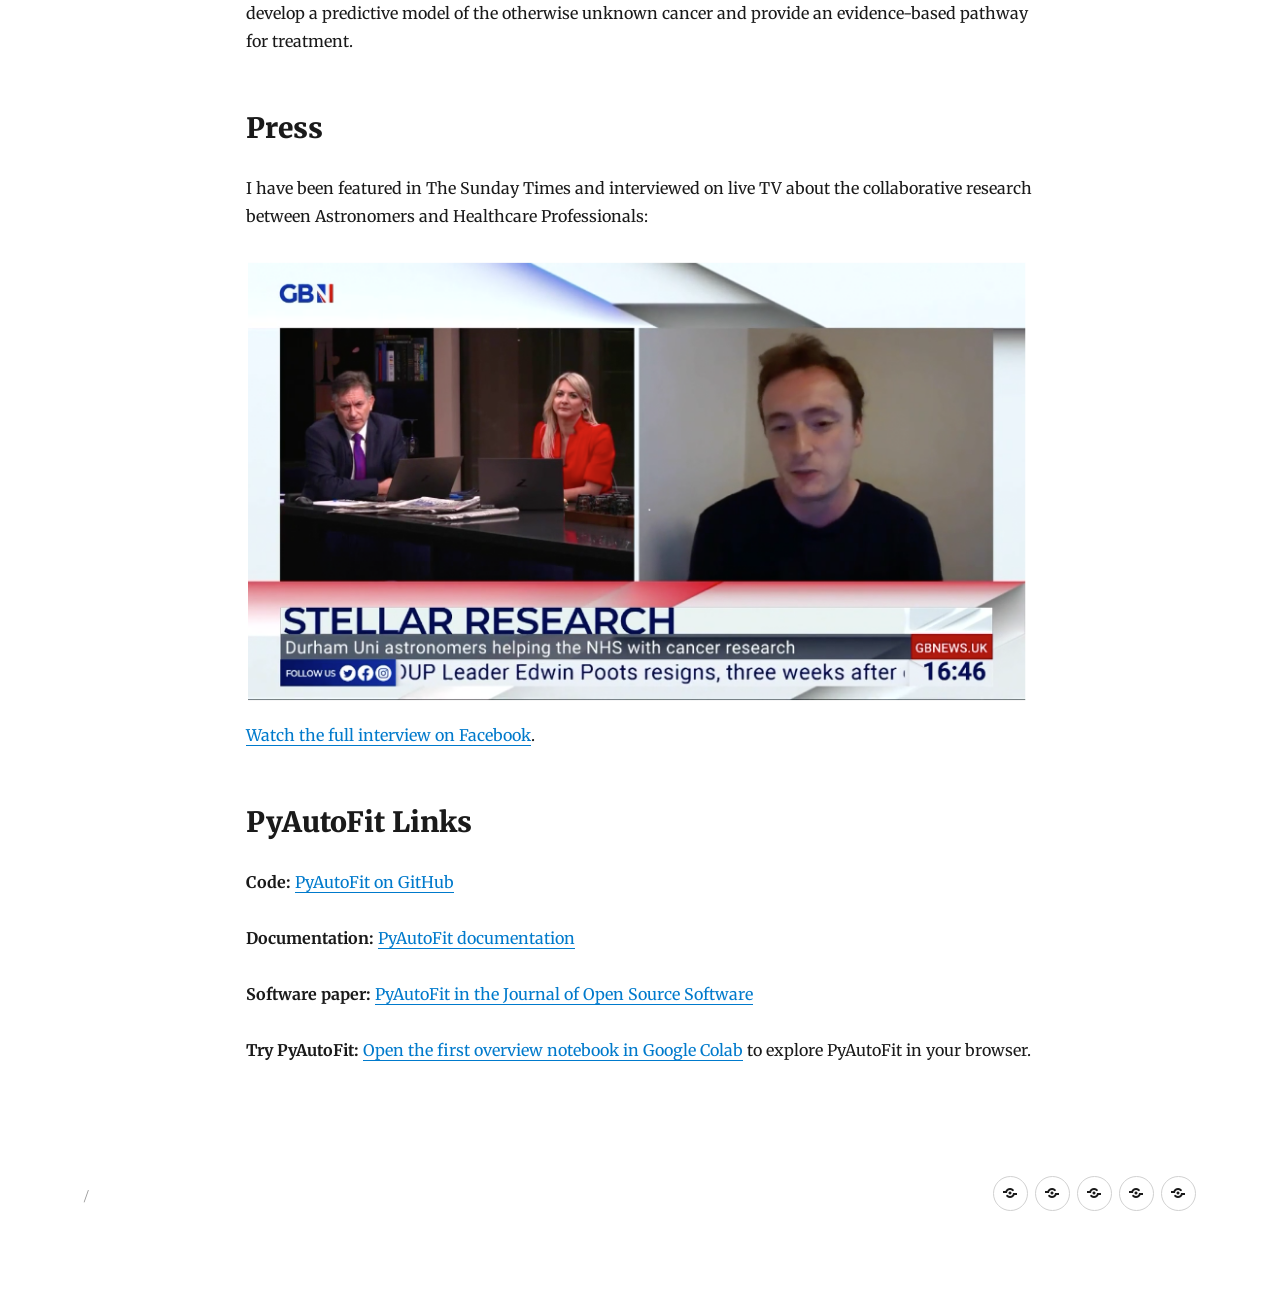
==== commit 940171df: "Lead the home page with natural-language science and the COSMOS-Web Ring prompt; put Natural Languag" ====
--- a/cancer/index.html
+++ b/cancer/index.html
@@ -102,8 +102,8 @@
 	<li id="menu-item-2562" class="menu-item menu-item-type-post_type menu-item-object-page menu-item-2562"><a href="../contact/">Contact</a></li>
 </ul>
 </li>
+<li class="menu-item menu-item-type-custom"><a href="/natural_language/">Natural Language &amp; AI</a></li>
 <li id="menu-item-2564" class="menu-item menu-item-type-post_type menu-item-object-page menu-item-2564"><a href="../cosmology/">Cosmology</a></li>
-<li class="menu-item menu-item-type-custom"><a href="/natural_language/">Natural Language &amp; AI</a></li>
 <li id="menu-item-2565" class="menu-item menu-item-type-post_type menu-item-object-page current-menu-item page_item page-item-2542 current_page_item menu-item-2565"><a href="../cancer/" aria-current="page">Cancer</a></li>
 <li id="menu-item-2584" class="menu-item menu-item-type-post_type menu-item-object-page menu-item-2584"><a href="../euclid/">Euclid</a></li>
 <li id="menu-item-2567" class="menu-item menu-item-type-post_type menu-item-object-page menu-item-2567"><a href="../talks/">Talks</a></li>
@@ -262,8 +262,8 @@
 	<li class="menu-item menu-item-type-post_type menu-item-object-page menu-item-2562"><a href="../contact/">Contact</a></li>
 </ul>
 </li>
+<li class="menu-item menu-item-type-custom"><a href="/natural_language/">Natural Language &amp; AI</a></li>
 <li class="menu-item menu-item-type-post_type menu-item-object-page menu-item-2564"><a href="../cosmology/">Cosmology</a></li>
-<li class="menu-item menu-item-type-custom"><a href="/natural_language/">Natural Language &amp; AI</a></li>
 <li class="menu-item menu-item-type-post_type menu-item-object-page current-menu-item page_item page-item-2542 current_page_item menu-item-2565"><a href="../cancer/" aria-current="page">Cancer</a></li>
 <li class="menu-item menu-item-type-post_type menu-item-object-page menu-item-2584"><a href="../euclid/">Euclid</a></li>
 <li class="menu-item menu-item-type-post_type menu-item-object-page menu-item-2567"><a href="../talks/">Talks</a></li>
